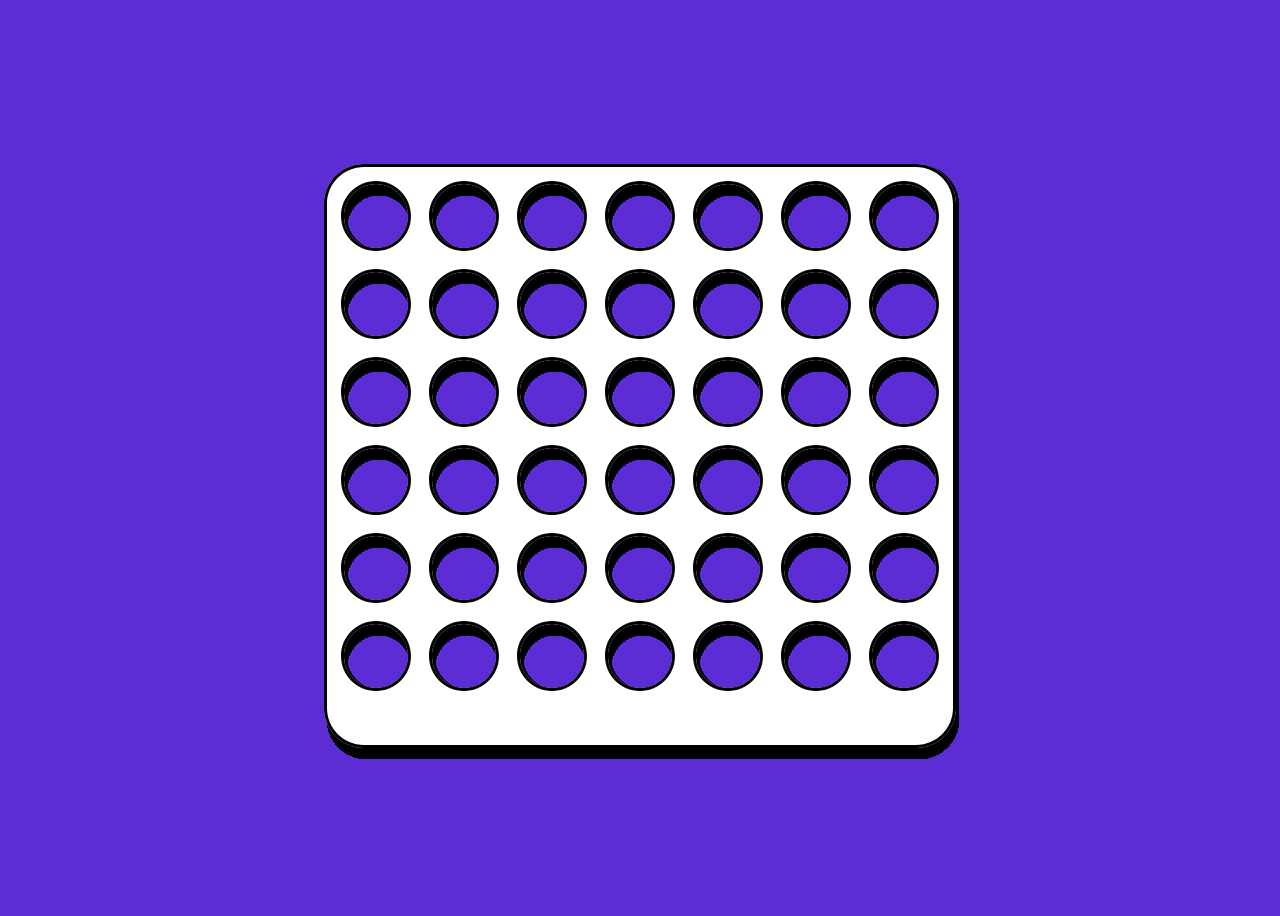
==== index.html @ 09ac3412 "Connect-for-game" ====
<!DOCTYPE html>
<html lang="en">

<head>
    <meta charset="UTF-8">
    <meta name="viewport" content="width=device-width, initial-scale=1.0">
    <title>Connect For Game</title>
    <link rel="stylesheet" href="./css/main.css">
</head>

<body>
    <main class="main-wrapper">
        <div class="tableau-blanc">
            <svg class="tableau-blanc-svg" width="632" height="584" viewBox="0 0 632 584" fill="none"
                xmlns="http://www.w3.org/2000/svg">
                <mask id="path-1-inside-1_5_6272" fill="white">
                    <path fill-rule="evenodd" clip-rule="evenodd"
                        d="M40 0C17.9086 0 0 17.9086 0 40V544C0 566.091 17.9086 584 40 584H592C614.091 584 632 566.091 632 544V40C632 17.9086 614.091 0 592 0H40ZM52 84C69.6731 84 84 69.6731 84 52C84 34.3269 69.6731 20 52 20C34.3269 20 20 34.3269 20 52C20 69.6731 34.3269 84 52 84ZM140 84C157.673 84 172 69.6731 172 52C172 34.3269 157.673 20 140 20C122.327 20 108 34.3269 108 52C108 69.6731 122.327 84 140 84ZM260 52C260 69.6731 245.673 84 228 84C210.327 84 196 69.6731 196 52C196 34.3269 210.327 20 228 20C245.673 20 260 34.3269 260 52ZM316 84C333.673 84 348 69.6731 348 52C348 34.3269 333.673 20 316 20C298.327 20 284 34.3269 284 52C284 69.6731 298.327 84 316 84ZM436 52C436 69.6731 421.673 84 404 84C386.327 84 372 69.6731 372 52C372 34.3269 386.327 20 404 20C421.673 20 436 34.3269 436 52ZM492 84C509.673 84 524 69.6731 524 52C524 34.3269 509.673 20 492 20C474.327 20 460 34.3269 460 52C460 69.6731 474.327 84 492 84ZM612 52C612 69.6731 597.673 84 580 84C562.327 84 548 69.6731 548 52C548 34.3269 562.327 20 580 20C597.673 20 612 34.3269 612 52ZM52 172C69.6731 172 84 157.673 84 140C84 122.327 69.6731 108 52 108C34.3269 108 20 122.327 20 140C20 157.673 34.3269 172 52 172ZM172 140C172 157.673 157.673 172 140 172C122.327 172 108 157.673 108 140C108 122.327 122.327 108 140 108C157.673 108 172 122.327 172 140ZM228 172C245.673 172 260 157.673 260 140C260 122.327 245.673 108 228 108C210.327 108 196 122.327 196 140C196 157.673 210.327 172 228 172ZM348 140C348 157.673 333.673 172 316 172C298.327 172 284 157.673 284 140C284 122.327 298.327 108 316 108C333.673 108 348 122.327 348 140ZM404 172C421.673 172 436 157.673 436 140C436 122.327 421.673 108 404 108C386.327 108 372 122.327 372 140C372 157.673 386.327 172 404 172ZM524 140C524 157.673 509.673 172 492 172C474.327 172 460 157.673 460 140C460 122.327 474.327 108 492 108C509.673 108 524 122.327 524 140ZM580 172C597.673 172 612 157.673 612 140C612 122.327 597.673 108 580 108C562.327 108 548 122.327 548 140C548 157.673 562.327 172 580 172ZM84 228C84 245.673 69.6731 260 52 260C34.3269 260 20 245.673 20 228C20 210.327 34.3269 196 52 196C69.6731 196 84 210.327 84 228ZM140 260C157.673 260 172 245.673 172 228C172 210.327 157.673 196 140 196C122.327 196 108 210.327 108 228C108 245.673 122.327 260 140 260ZM260 228C260 245.673 245.673 260 228 260C210.327 260 196 245.673 196 228C196 210.327 210.327 196 228 196C245.673 196 260 210.327 260 228ZM316 260C333.673 260 348 245.673 348 228C348 210.327 333.673 196 316 196C298.327 196 284 210.327 284 228C284 245.673 298.327 260 316 260ZM436 228C436 245.673 421.673 260 404 260C386.327 260 372 245.673 372 228C372 210.327 386.327 196 404 196C421.673 196 436 210.327 436 228ZM492 260C509.673 260 524 245.673 524 228C524 210.327 509.673 196 492 196C474.327 196 460 210.327 460 228C460 245.673 474.327 260 492 260ZM612 228C612 245.673 597.673 260 580 260C562.327 260 548 245.673 548 228C548 210.327 562.327 196 580 196C597.673 196 612 210.327 612 228ZM52 348C69.6731 348 84 333.673 84 316C84 298.327 69.6731 284 52 284C34.3269 284 20 298.327 20 316C20 333.673 34.3269 348 52 348ZM172 316C172 333.673 157.673 348 140 348C122.327 348 108 333.673 108 316C108 298.327 122.327 284 140 284C157.673 284 172 298.327 172 316ZM228 348C245.673 348 260 333.673 260 316C260 298.327 245.673 284 228 284C210.327 284 196 298.327 196 316C196 333.673 210.327 348 228 348ZM348 316C348 333.673 333.673 348 316 348C298.327 348 284 333.673 284 316C284 298.327 298.327 284 316 284C333.673 284 348 298.327 348 316ZM404 348C421.673 348 436 333.673 436 316C436 298.327 421.673 284 404 284C386.327 284 372 298.327 372 316C372 333.673 386.327 348 404 348ZM524 316C524 333.673 509.673 348 492 348C474.327 348 460 333.673 460 316C460 298.327 474.327 284 492 284C509.673 284 524 298.327 524 316ZM580 348C597.673 348 612 333.673 612 316C612 298.327 597.673 284 580 284C562.327 284 548 298.327 548 316C548 333.673 562.327 348 580 348ZM84 404C84 421.673 69.6731 436 52 436C34.3269 436 20 421.673 20 404C20 386.327 34.3269 372 52 372C69.6731 372 84 386.327 84 404ZM140 436C157.673 436 172 421.673 172 404C172 386.327 157.673 372 140 372C122.327 372 108 386.327 108 404C108 421.673 122.327 436 140 436ZM260 404C260 421.673 245.673 436 228 436C210.327 436 196 421.673 196 404C196 386.327 210.327 372 228 372C245.673 372 260 386.327 260 404ZM316 436C333.673 436 348 421.673 348 404C348 386.327 333.673 372 316 372C298.327 372 284 386.327 284 404C284 421.673 298.327 436 316 436ZM436 404C436 421.673 421.673 436 404 436C386.327 436 372 421.673 372 404C372 386.327 386.327 372 404 372C421.673 372 436 386.327 436 404ZM492 436C509.673 436 524 421.673 524 404C524 386.327 509.673 372 492 372C474.327 372 460 386.327 460 404C460 421.673 474.327 436 492 436ZM612 404C612 421.673 597.673 436 580 436C562.327 436 548 421.673 548 404C548 386.327 562.327 372 580 372C597.673 372 612 386.327 612 404ZM52 524C69.6731 524 84 509.673 84 492C84 474.327 69.6731 460 52 460C34.3269 460 20 474.327 20 492C20 509.673 34.3269 524 52 524ZM172 492C172 509.673 157.673 524 140 524C122.327 524 108 509.673 108 492C108 474.327 122.327 460 140 460C157.673 460 172 474.327 172 492ZM348 492C348 509.673 333.673 524 316 524C298.327 524 284 509.673 284 492C284 474.327 298.327 460 316 460C333.673 460 348 474.327 348 492ZM228 524C245.673 524 260 509.673 260 492C260 474.327 245.673 460 228 460C210.327 460 196 474.327 196 492C196 509.673 210.327 524 228 524ZM436 492C436 509.673 421.673 524 404 524C386.327 524 372 509.673 372 492C372 474.327 386.327 460 404 460C421.673 460 436 474.327 436 492ZM492 524C509.673 524 524 509.673 524 492C524 474.327 509.673 460 492 460C474.327 460 460 474.327 460 492C460 509.673 474.327 524 492 524ZM612 492C612 509.673 597.673 524 580 524C562.327 524 548 509.673 548 492C548 474.327 562.327 460 580 460C597.673 460 612 474.327 612 492Z" />
                </mask>
                <path fill-rule="evenodd" clip-rule="evenodd"
                    d="M40 0C17.9086 0 0 17.9086 0 40V544C0 566.091 17.9086 584 40 584H592C614.091 584 632 566.091 632 544V40C632 17.9086 614.091 0 592 0H40ZM52 84C69.6731 84 84 69.6731 84 52C84 34.3269 69.6731 20 52 20C34.3269 20 20 34.3269 20 52C20 69.6731 34.3269 84 52 84ZM140 84C157.673 84 172 69.6731 172 52C172 34.3269 157.673 20 140 20C122.327 20 108 34.3269 108 52C108 69.6731 122.327 84 140 84ZM260 52C260 69.6731 245.673 84 228 84C210.327 84 196 69.6731 196 52C196 34.3269 210.327 20 228 20C245.673 20 260 34.3269 260 52ZM316 84C333.673 84 348 69.6731 348 52C348 34.3269 333.673 20 316 20C298.327 20 284 34.3269 284 52C284 69.6731 298.327 84 316 84ZM436 52C436 69.6731 421.673 84 404 84C386.327 84 372 69.6731 372 52C372 34.3269 386.327 20 404 20C421.673 20 436 34.3269 436 52ZM492 84C509.673 84 524 69.6731 524 52C524 34.3269 509.673 20 492 20C474.327 20 460 34.3269 460 52C460 69.6731 474.327 84 492 84ZM612 52C612 69.6731 597.673 84 580 84C562.327 84 548 69.6731 548 52C548 34.3269 562.327 20 580 20C597.673 20 612 34.3269 612 52ZM52 172C69.6731 172 84 157.673 84 140C84 122.327 69.6731 108 52 108C34.3269 108 20 122.327 20 140C20 157.673 34.3269 172 52 172ZM172 140C172 157.673 157.673 172 140 172C122.327 172 108 157.673 108 140C108 122.327 122.327 108 140 108C157.673 108 172 122.327 172 140ZM228 172C245.673 172 260 157.673 260 140C260 122.327 245.673 108 228 108C210.327 108 196 122.327 196 140C196 157.673 210.327 172 228 172ZM348 140C348 157.673 333.673 172 316 172C298.327 172 284 157.673 284 140C284 122.327 298.327 108 316 108C333.673 108 348 122.327 348 140ZM404 172C421.673 172 436 157.673 436 140C436 122.327 421.673 108 404 108C386.327 108 372 122.327 372 140C372 157.673 386.327 172 404 172ZM524 140C524 157.673 509.673 172 492 172C474.327 172 460 157.673 460 140C460 122.327 474.327 108 492 108C509.673 108 524 122.327 524 140ZM580 172C597.673 172 612 157.673 612 140C612 122.327 597.673 108 580 108C562.327 108 548 122.327 548 140C548 157.673 562.327 172 580 172ZM84 228C84 245.673 69.6731 260 52 260C34.3269 260 20 245.673 20 228C20 210.327 34.3269 196 52 196C69.6731 196 84 210.327 84 228ZM140 260C157.673 260 172 245.673 172 228C172 210.327 157.673 196 140 196C122.327 196 108 210.327 108 228C108 245.673 122.327 260 140 260ZM260 228C260 245.673 245.673 260 228 260C210.327 260 196 245.673 196 228C196 210.327 210.327 196 228 196C245.673 196 260 210.327 260 228ZM316 260C333.673 260 348 245.673 348 228C348 210.327 333.673 196 316 196C298.327 196 284 210.327 284 228C284 245.673 298.327 260 316 260ZM436 228C436 245.673 421.673 260 404 260C386.327 260 372 245.673 372 228C372 210.327 386.327 196 404 196C421.673 196 436 210.327 436 228ZM492 260C509.673 260 524 245.673 524 228C524 210.327 509.673 196 492 196C474.327 196 460 210.327 460 228C460 245.673 474.327 260 492 260ZM612 228C612 245.673 597.673 260 580 260C562.327 260 548 245.673 548 228C548 210.327 562.327 196 580 196C597.673 196 612 210.327 612 228ZM52 348C69.6731 348 84 333.673 84 316C84 298.327 69.6731 284 52 284C34.3269 284 20 298.327 20 316C20 333.673 34.3269 348 52 348ZM172 316C172 333.673 157.673 348 140 348C122.327 348 108 333.673 108 316C108 298.327 122.327 284 140 284C157.673 284 172 298.327 172 316ZM228 348C245.673 348 260 333.673 260 316C260 298.327 245.673 284 228 284C210.327 284 196 298.327 196 316C196 333.673 210.327 348 228 348ZM348 316C348 333.673 333.673 348 316 348C298.327 348 284 333.673 284 316C284 298.327 298.327 284 316 284C333.673 284 348 298.327 348 316ZM404 348C421.673 348 436 333.673 436 316C436 298.327 421.673 284 404 284C386.327 284 372 298.327 372 316C372 333.673 386.327 348 404 348ZM524 316C524 333.673 509.673 348 492 348C474.327 348 460 333.673 460 316C460 298.327 474.327 284 492 284C509.673 284 524 298.327 524 316ZM580 348C597.673 348 612 333.673 612 316C612 298.327 597.673 284 580 284C562.327 284 548 298.327 548 316C548 333.673 562.327 348 580 348ZM84 404C84 421.673 69.6731 436 52 436C34.3269 436 20 421.673 20 404C20 386.327 34.3269 372 52 372C69.6731 372 84 386.327 84 404ZM140 436C157.673 436 172 421.673 172 404C172 386.327 157.673 372 140 372C122.327 372 108 386.327 108 404C108 421.673 122.327 436 140 436ZM260 404C260 421.673 245.673 436 228 436C210.327 436 196 421.673 196 404C196 386.327 210.327 372 228 372C245.673 372 260 386.327 260 404ZM316 436C333.673 436 348 421.673 348 404C348 386.327 333.673 372 316 372C298.327 372 284 386.327 284 404C284 421.673 298.327 436 316 436ZM436 404C436 421.673 421.673 436 404 436C386.327 436 372 421.673 372 404C372 386.327 386.327 372 404 372C421.673 372 436 386.327 436 404ZM492 436C509.673 436 524 421.673 524 404C524 386.327 509.673 372 492 372C474.327 372 460 386.327 460 404C460 421.673 474.327 436 492 436ZM612 404C612 421.673 597.673 436 580 436C562.327 436 548 421.673 548 404C548 386.327 562.327 372 580 372C597.673 372 612 386.327 612 404ZM52 524C69.6731 524 84 509.673 84 492C84 474.327 69.6731 460 52 460C34.3269 460 20 474.327 20 492C20 509.673 34.3269 524 52 524ZM172 492C172 509.673 157.673 524 140 524C122.327 524 108 509.673 108 492C108 474.327 122.327 460 140 460C157.673 460 172 474.327 172 492ZM348 492C348 509.673 333.673 524 316 524C298.327 524 284 509.673 284 492C284 474.327 298.327 460 316 460C333.673 460 348 474.327 348 492ZM228 524C245.673 524 260 509.673 260 492C260 474.327 245.673 460 228 460C210.327 460 196 474.327 196 492C196 509.673 210.327 524 228 524ZM436 492C436 509.673 421.673 524 404 524C386.327 524 372 509.673 372 492C372 474.327 386.327 460 404 460C421.673 460 436 474.327 436 492ZM492 524C509.673 524 524 509.673 524 492C524 474.327 509.673 460 492 460C474.327 460 460 474.327 460 492C460 509.673 474.327 524 492 524ZM612 492C612 509.673 597.673 524 580 524C562.327 524 548 509.673 548 492C548 474.327 562.327 460 580 460C597.673 460 612 474.327 612 492Z"
                    fill="white" />
                <path
                    d="M3 40C3 19.5655 19.5655 3 40 3V-3C16.2518 -3 -3 16.2517 -3 40H3ZM3 544V40H-3V544H3ZM40 581C19.5655 581 3 564.435 3 544H-3C-3 567.748 16.2517 587 40 587V581ZM592 581H40V587H592V581ZM629 544C629 564.435 612.435 581 592 581V587C615.748 587 635 567.748 635 544H629ZM629 40V544H635V40H629ZM592 3C612.435 3 629 19.5655 629 40H635C635 16.2518 615.748 -3 592 -3V3ZM40 3H592V-3H40V3ZM81 52C81 68.0163 68.0163 81 52 81V87C71.33 87 87 71.33 87 52H81ZM52 23C68.0163 23 81 35.9837 81 52H87C87 32.67 71.33 17 52 17V23ZM23 52C23 35.9837 35.9837 23 52 23V17C32.67 17 17 32.67 17 52H23ZM52 81C35.9837 81 23 68.0163 23 52H17C17 71.33 32.67 87 52 87V81ZM169 52C169 68.0163 156.016 81 140 81V87C159.33 87 175 71.33 175 52H169ZM140 23C156.016 23 169 35.9837 169 52H175C175 32.67 159.33 17 140 17V23ZM111 52C111 35.9837 123.984 23 140 23V17C120.67 17 105 32.67 105 52H111ZM140 81C123.984 81 111 68.0163 111 52H105C105 71.33 120.67 87 140 87V81ZM228 87C247.33 87 263 71.33 263 52H257C257 68.0163 244.016 81 228 81V87ZM193 52C193 71.33 208.67 87 228 87V81C211.984 81 199 68.0163 199 52H193ZM228 17C208.67 17 193 32.67 193 52H199C199 35.9837 211.984 23 228 23V17ZM263 52C263 32.67 247.33 17 228 17V23C244.016 23 257 35.9837 257 52H263ZM345 52C345 68.0163 332.016 81 316 81V87C335.33 87 351 71.33 351 52H345ZM316 23C332.016 23 345 35.9837 345 52H351C351 32.67 335.33 17 316 17V23ZM287 52C287 35.9837 299.984 23 316 23V17C296.67 17 281 32.67 281 52H287ZM316 81C299.984 81 287 68.0163 287 52H281C281 71.33 296.67 87 316 87V81ZM404 87C423.33 87 439 71.33 439 52H433C433 68.0163 420.016 81 404 81V87ZM369 52C369 71.33 384.67 87 404 87V81C387.984 81 375 68.0163 375 52H369ZM404 17C384.67 17 369 32.67 369 52H375C375 35.9837 387.984 23 404 23V17ZM439 52C439 32.67 423.33 17 404 17V23C420.016 23 433 35.9837 433 52H439ZM521 52C521 68.0163 508.016 81 492 81V87C511.33 87 527 71.33 527 52H521ZM492 23C508.016 23 521 35.9837 521 52H527C527 32.67 511.33 17 492 17V23ZM463 52C463 35.9837 475.984 23 492 23V17C472.67 17 457 32.67 457 52H463ZM492 81C475.984 81 463 68.0163 463 52H457C457 71.33 472.67 87 492 87V81ZM580 87C599.33 87 615 71.33 615 52H609C609 68.0163 596.016 81 580 81V87ZM545 52C545 71.33 560.67 87 580 87V81C563.984 81 551 68.0163 551 52H545ZM580 17C560.67 17 545 32.67 545 52H551C551 35.9837 563.984 23 580 23V17ZM615 52C615 32.67 599.33 17 580 17V23C596.016 23 609 35.9837 609 52H615ZM81 140C81 156.016 68.0163 169 52 169V175C71.33 175 87 159.33 87 140H81ZM52 111C68.0163 111 81 123.984 81 140H87C87 120.67 71.33 105 52 105V111ZM23 140C23 123.984 35.9837 111 52 111V105C32.67 105 17 120.67 17 140H23ZM52 169C35.9837 169 23 156.016 23 140H17C17 159.33 32.67 175 52 175V169ZM140 175C159.33 175 175 159.33 175 140H169C169 156.016 156.016 169 140 169V175ZM105 140C105 159.33 120.67 175 140 175V169C123.984 169 111 156.016 111 140H105ZM140 105C120.67 105 105 120.67 105 140H111C111 123.984 123.984 111 140 111V105ZM175 140C175 120.67 159.33 105 140 105V111C156.016 111 169 123.984 169 140H175ZM257 140C257 156.016 244.016 169 228 169V175C247.33 175 263 159.33 263 140H257ZM228 111C244.016 111 257 123.984 257 140H263C263 120.67 247.33 105 228 105V111ZM199 140C199 123.984 211.984 111 228 111V105C208.67 105 193 120.67 193 140H199ZM228 169C211.984 169 199 156.016 199 140H193C193 159.33 208.67 175 228 175V169ZM316 175C335.33 175 351 159.33 351 140H345C345 156.016 332.016 169 316 169V175ZM281 140C281 159.33 296.67 175 316 175V169C299.984 169 287 156.016 287 140H281ZM316 105C296.67 105 281 120.67 281 140H287C287 123.984 299.984 111 316 111V105ZM351 140C351 120.67 335.33 105 316 105V111C332.016 111 345 123.984 345 140H351ZM433 140C433 156.016 420.016 169 404 169V175C423.33 175 439 159.33 439 140H433ZM404 111C420.016 111 433 123.984 433 140H439C439 120.67 423.33 105 404 105V111ZM375 140C375 123.984 387.984 111 404 111V105C384.67 105 369 120.67 369 140H375ZM404 169C387.984 169 375 156.016 375 140H369C369 159.33 384.67 175 404 175V169ZM492 175C511.33 175 527 159.33 527 140H521C521 156.016 508.016 169 492 169V175ZM457 140C457 159.33 472.67 175 492 175V169C475.984 169 463 156.016 463 140H457ZM492 105C472.67 105 457 120.67 457 140H463C463 123.984 475.984 111 492 111V105ZM527 140C527 120.67 511.33 105 492 105V111C508.016 111 521 123.984 521 140H527ZM609 140C609 156.016 596.016 169 580 169V175C599.33 175 615 159.33 615 140H609ZM580 111C596.016 111 609 123.984 609 140H615C615 120.67 599.33 105 580 105V111ZM551 140C551 123.984 563.984 111 580 111V105C560.67 105 545 120.67 545 140H551ZM580 169C563.984 169 551 156.016 551 140H545C545 159.33 560.67 175 580 175V169ZM52 263C71.33 263 87 247.33 87 228H81C81 244.016 68.0163 257 52 257V263ZM17 228C17 247.33 32.67 263 52 263V257C35.9837 257 23 244.016 23 228H17ZM52 193C32.67 193 17 208.67 17 228H23C23 211.984 35.9837 199 52 199V193ZM87 228C87 208.67 71.33 193 52 193V199C68.0163 199 81 211.984 81 228H87ZM169 228C169 244.016 156.016 257 140 257V263C159.33 263 175 247.33 175 228H169ZM140 199C156.016 199 169 211.984 169 228H175C175 208.67 159.33 193 140 193V199ZM111 228C111 211.984 123.984 199 140 199V193C120.67 193 105 208.67 105 228H111ZM140 257C123.984 257 111 244.016 111 228H105C105 247.33 120.67 263 140 263V257ZM228 263C247.33 263 263 247.33 263 228H257C257 244.016 244.016 257 228 257V263ZM193 228C193 247.33 208.67 263 228 263V257C211.984 257 199 244.016 199 228H193ZM228 193C208.67 193 193 208.67 193 228H199C199 211.984 211.984 199 228 199V193ZM263 228C263 208.67 247.33 193 228 193V199C244.016 199 257 211.984 257 228H263ZM345 228C345 244.016 332.016 257 316 257V263C335.33 263 351 247.33 351 228H345ZM316 199C332.016 199 345 211.984 345 228H351C351 208.67 335.33 193 316 193V199ZM287 228C287 211.984 299.984 199 316 199V193C296.67 193 281 208.67 281 228H287ZM316 257C299.984 257 287 244.016 287 228H281C281 247.33 296.67 263 316 263V257ZM404 263C423.33 263 439 247.33 439 228H433C433 244.016 420.016 257 404 257V263ZM369 228C369 247.33 384.67 263 404 263V257C387.984 257 375 244.016 375 228H369ZM404 193C384.67 193 369 208.67 369 228H375C375 211.984 387.984 199 404 199V193ZM439 228C439 208.67 423.33 193 404 193V199C420.016 199 433 211.984 433 228H439ZM521 228C521 244.016 508.016 257 492 257V263C511.33 263 527 247.33 527 228H521ZM492 199C508.016 199 521 211.984 521 228H527C527 208.67 511.33 193 492 193V199ZM463 228C463 211.984 475.984 199 492 199V193C472.67 193 457 208.67 457 228H463ZM492 257C475.984 257 463 244.016 463 228H457C457 247.33 472.67 263 492 263V257ZM580 263C599.33 263 615 247.33 615 228H609C609 244.016 596.016 257 580 257V263ZM545 228C545 247.33 560.67 263 580 263V257C563.984 257 551 244.016 551 228H545ZM580 193C560.67 193 545 208.67 545 228H551C551 211.984 563.984 199 580 199V193ZM615 228C615 208.67 599.33 193 580 193V199C596.016 199 609 211.984 609 228H615ZM81 316C81 332.016 68.0163 345 52 345V351C71.33 351 87 335.33 87 316H81ZM52 287C68.0163 287 81 299.984 81 316H87C87 296.67 71.33 281 52 281V287ZM23 316C23 299.984 35.9837 287 52 287V281C32.67 281 17 296.67 17 316H23ZM52 345C35.9837 345 23 332.016 23 316H17C17 335.33 32.67 351 52 351V345ZM140 351C159.33 351 175 335.33 175 316H169C169 332.016 156.016 345 140 345V351ZM105 316C105 335.33 120.67 351 140 351V345C123.984 345 111 332.016 111 316H105ZM140 281C120.67 281 105 296.67 105 316H111C111 299.984 123.984 287 140 287V281ZM175 316C175 296.67 159.33 281 140 281V287C156.016 287 169 299.984 169 316H175ZM257 316C257 332.016 244.016 345 228 345V351C247.33 351 263 335.33 263 316H257ZM228 287C244.016 287 257 299.984 257 316H263C263 296.67 247.33 281 228 281V287ZM199 316C199 299.984 211.984 287 228 287V281C208.67 281 193 296.67 193 316H199ZM228 345C211.984 345 199 332.016 199 316H193C193 335.33 208.67 351 228 351V345ZM316 351C335.33 351 351 335.33 351 316H345C345 332.016 332.016 345 316 345V351ZM281 316C281 335.33 296.67 351 316 351V345C299.984 345 287 332.016 287 316H281ZM316 281C296.67 281 281 296.67 281 316H287C287 299.984 299.984 287 316 287V281ZM351 316C351 296.67 335.33 281 316 281V287C332.016 287 345 299.984 345 316H351ZM433 316C433 332.016 420.016 345 404 345V351C423.33 351 439 335.33 439 316H433ZM404 287C420.016 287 433 299.984 433 316H439C439 296.67 423.33 281 404 281V287ZM375 316C375 299.984 387.984 287 404 287V281C384.67 281 369 296.67 369 316H375ZM404 345C387.984 345 375 332.016 375 316H369C369 335.33 384.67 351 404 351V345ZM492 351C511.33 351 527 335.33 527 316H521C521 332.016 508.016 345 492 345V351ZM457 316C457 335.33 472.67 351 492 351V345C475.984 345 463 332.016 463 316H457ZM492 281C472.67 281 457 296.67 457 316H463C463 299.984 475.984 287 492 287V281ZM527 316C527 296.67 511.33 281 492 281V287C508.016 287 521 299.984 521 316H527ZM609 316C609 332.016 596.016 345 580 345V351C599.33 351 615 335.33 615 316H609ZM580 287C596.016 287 609 299.984 609 316H615C615 296.67 599.33 281 580 281V287ZM551 316C551 299.984 563.984 287 580 287V281C560.67 281 545 296.67 545 316H551ZM580 345C563.984 345 551 332.016 551 316H545C545 335.33 560.67 351 580 351V345ZM52 439C71.33 439 87 423.33 87 404H81C81 420.016 68.0163 433 52 433V439ZM17 404C17 423.33 32.67 439 52 439V433C35.9837 433 23 420.016 23 404H17ZM52 369C32.67 369 17 384.67 17 404H23C23 387.984 35.9837 375 52 375V369ZM87 404C87 384.67 71.33 369 52 369V375C68.0163 375 81 387.984 81 404H87ZM169 404C169 420.016 156.016 433 140 433V439C159.33 439 175 423.33 175 404H169ZM140 375C156.016 375 169 387.984 169 404H175C175 384.67 159.33 369 140 369V375ZM111 404C111 387.984 123.984 375 140 375V369C120.67 369 105 384.67 105 404H111ZM140 433C123.984 433 111 420.016 111 404H105C105 423.33 120.67 439 140 439V433ZM228 439C247.33 439 263 423.33 263 404H257C257 420.016 244.016 433 228 433V439ZM193 404C193 423.33 208.67 439 228 439V433C211.984 433 199 420.016 199 404H193ZM228 369C208.67 369 193 384.67 193 404H199C199 387.984 211.984 375 228 375V369ZM263 404C263 384.67 247.33 369 228 369V375C244.016 375 257 387.984 257 404H263ZM345 404C345 420.016 332.016 433 316 433V439C335.33 439 351 423.33 351 404H345ZM316 375C332.016 375 345 387.984 345 404H351C351 384.67 335.33 369 316 369V375ZM287 404C287 387.984 299.984 375 316 375V369C296.67 369 281 384.67 281 404H287ZM316 433C299.984 433 287 420.016 287 404H281C281 423.33 296.67 439 316 439V433ZM404 439C423.33 439 439 423.33 439 404H433C433 420.016 420.016 433 404 433V439ZM369 404C369 423.33 384.67 439 404 439V433C387.984 433 375 420.016 375 404H369ZM404 369C384.67 369 369 384.67 369 404H375C375 387.984 387.984 375 404 375V369ZM439 404C439 384.67 423.33 369 404 369V375C420.016 375 433 387.984 433 404H439ZM521 404C521 420.016 508.016 433 492 433V439C511.33 439 527 423.33 527 404H521ZM492 375C508.016 375 521 387.984 521 404H527C527 384.67 511.33 369 492 369V375ZM463 404C463 387.984 475.984 375 492 375V369C472.67 369 457 384.67 457 404H463ZM492 433C475.984 433 463 420.016 463 404H457C457 423.33 472.67 439 492 439V433ZM580 439C599.33 439 615 423.33 615 404H609C609 420.016 596.016 433 580 433V439ZM545 404C545 423.33 560.67 439 580 439V433C563.984 433 551 420.016 551 404H545ZM580 369C560.67 369 545 384.67 545 404H551C551 387.984 563.984 375 580 375V369ZM615 404C615 384.67 599.33 369 580 369V375C596.016 375 609 387.984 609 404H615ZM81 492C81 508.016 68.0163 521 52 521V527C71.33 527 87 511.33 87 492H81ZM52 463C68.0163 463 81 475.984 81 492H87C87 472.67 71.33 457 52 457V463ZM23 492C23 475.984 35.9837 463 52 463V457C32.67 457 17 472.67 17 492H23ZM52 521C35.9837 521 23 508.016 23 492H17C17 511.33 32.67 527 52 527V521ZM140 527C159.33 527 175 511.33 175 492H169C169 508.016 156.016 521 140 521V527ZM105 492C105 511.33 120.67 527 140 527V521C123.984 521 111 508.016 111 492H105ZM140 457C120.67 457 105 472.67 105 492H111C111 475.984 123.984 463 140 463V457ZM175 492C175 472.67 159.33 457 140 457V463C156.016 463 169 475.984 169 492H175ZM316 527C335.33 527 351 511.33 351 492H345C345 508.016 332.016 521 316 521V527ZM281 492C281 511.33 296.67 527 316 527V521C299.984 521 287 508.016 287 492H281ZM316 457C296.67 457 281 472.67 281 492H287C287 475.984 299.984 463 316 463V457ZM351 492C351 472.67 335.33 457 316 457V463C332.016 463 345 475.984 345 492H351ZM257 492C257 508.016 244.016 521 228 521V527C247.33 527 263 511.33 263 492H257ZM228 463C244.016 463 257 475.984 257 492H263C263 472.67 247.33 457 228 457V463ZM199 492C199 475.984 211.984 463 228 463V457C208.67 457 193 472.67 193 492H199ZM228 521C211.984 521 199 508.016 199 492H193C193 511.33 208.67 527 228 527V521ZM404 527C423.33 527 439 511.33 439 492H433C433 508.016 420.016 521 404 521V527ZM369 492C369 511.33 384.67 527 404 527V521C387.984 521 375 508.016 375 492H369ZM404 457C384.67 457 369 472.67 369 492H375C375 475.984 387.984 463 404 463V457ZM439 492C439 472.67 423.33 457 404 457V463C420.016 463 433 475.984 433 492H439ZM521 492C521 508.016 508.016 521 492 521V527C511.33 527 527 511.33 527 492H521ZM492 463C508.016 463 521 475.984 521 492H527C527 472.67 511.33 457 492 457V463ZM463 492C463 475.984 475.984 463 492 463V457C472.67 457 457 472.67 457 492H463ZM492 521C475.984 521 463 508.016 463 492H457C457 511.33 472.67 527 492 527V521ZM580 527C599.33 527 615 511.33 615 492H609C609 508.016 596.016 521 580 521V527ZM545 492C545 511.33 560.67 527 580 527V521C563.984 521 551 508.016 551 492H545ZM580 457C560.67 457 545 472.67 545 492H551C551 475.984 563.984 463 580 463V457ZM615 492C615 472.67 599.33 457 580 457V463C596.016 463 609 475.984 609 492H615Z"
                    fill="black" mask="url(#path-1-inside-1_5_6272)" />
            </svg>

            <svg class="background-tableau-blanc"       width="632" height="594" viewBox="0 0 632 594" fill="none" xmlns="http://www.w3.org/2000/svg">
                <g id="Shape" filter="url(#filter0_d_5_6224)">
                <mask id="path-1-inside-1_5_6224" fill="white">
                <path fill-rule="evenodd" clip-rule="evenodd" d="M592 0C614.091 0 632 17.9086 632 40V544C632 566.091 614.091 584 592 584H40C17.9086 584 0 566.091 0 544V40C0 17.9086 17.9086 0 40 0H592ZM580 460C562.327 460 548 474.327 548 492C548 509.673 562.327 524 580 524C597.673 524 612 509.673 612 492C612 474.327 597.673 460 580 460ZM492 460C474.327 460 460 474.327 460 492C460 509.673 474.327 524 492 524C509.673 524 524 509.673 524 492C524 474.327 509.673 460 492 460ZM404 460C386.327 460 372 474.327 372 492C372 509.673 386.327 524 404 524C421.673 524 436 509.673 436 492C436 474.327 421.673 460 404 460ZM228 460C210.327 460 196 474.327 196 492C196 509.673 210.327 524 228 524C245.673 524 260 509.673 260 492C260 474.327 245.673 460 228 460ZM316 460C298.327 460 284 474.327 284 492C284 509.673 298.327 524 316 524C333.673 524 348 509.673 348 492C348 474.327 333.673 460 316 460ZM140 460C122.327 460 108 474.327 108 492C108 509.673 122.327 524 140 524C157.673 524 172 509.673 172 492C172 474.504 157.958 460.287 140.529 460.004L140 460ZM52 460C34.3269 460 20 474.327 20 492C20 509.673 34.3269 524 52 524C69.6731 524 84 509.673 84 492C84 474.327 69.6731 460 52 460ZM580 372C562.327 372 548 386.327 548 404C548 421.673 562.327 436 580 436C597.673 436 612 421.673 612 404C612 386.327 597.673 372 580 372ZM492 372C474.327 372 460 386.327 460 404C460 421.673 474.327 436 492 436C509.673 436 524 421.673 524 404C524 386.327 509.673 372 492 372ZM404 372C386.327 372 372 386.327 372 404C372 421.673 386.327 436 404 436C421.673 436 436 421.673 436 404C436 386.327 421.673 372 404 372ZM316 372C298.327 372 284 386.327 284 404C284 421.673 298.327 436 316 436C333.673 436 348 421.673 348 404C348 386.327 333.673 372 316 372ZM228 372C210.327 372 196 386.327 196 404C196 421.673 210.327 436 228 436C245.673 436 260 421.673 260 404C260 386.327 245.673 372 228 372ZM140 372C122.327 372 108 386.327 108 404C108 421.673 122.327 436 140 436C157.673 436 172 421.673 172 404C172 386.327 157.673 372 140 372ZM52 372C34.3269 372 20 386.327 20 404C20 421.673 34.3269 436 52 436C69.6731 436 84 421.673 84 404C84 386.327 69.6731 372 52 372ZM52 284C34.3269 284 20 298.327 20 316C20 333.673 34.3269 348 52 348C69.6731 348 84 333.673 84 316C84 298.327 69.6731 284 52 284ZM140 284C122.327 284 108 298.327 108 316C108 333.673 122.327 348 140 348C157.673 348 172 333.673 172 316C172 298.327 157.673 284 140 284ZM228 284C210.327 284 196 298.327 196 316C196 333.673 210.327 348 228 348C245.673 348 260 333.673 260 316C260 298.327 245.673 284 228 284ZM316 284C298.327 284 284 298.327 284 316C284 333.673 298.327 348 316 348C333.673 348 348 333.673 348 316C348 298.327 333.673 284 316 284ZM404 284C386.327 284 372 298.327 372 316C372 333.673 386.327 348 404 348C421.673 348 436 333.673 436 316C436 298.327 421.673 284 404 284ZM492 284C474.327 284 460 298.327 460 316C460 333.673 474.327 348 492 348C509.673 348 524 333.673 524 316C524 298.327 509.673 284 492 284ZM580 284C562.327 284 548 298.327 548 316C548 333.673 562.327 348 580 348C597.673 348 612 333.673 612 316C612 298.327 597.673 284 580 284ZM140 196C122.327 196 108 210.327 108 228C108 245.673 122.327 260 140 260C157.673 260 172 245.673 172 228C172 210.327 157.673 196 140 196ZM228 196C210.327 196 196 210.327 196 228C196 245.673 210.327 260 228 260C245.673 260 260 245.673 260 228C260 210.327 245.673 196 228 196ZM316 196C298.327 196 284 210.327 284 228C284 245.673 298.327 260 316 260C333.673 260 348 245.673 348 228C348 210.327 333.673 196 316 196ZM404 196C386.327 196 372 210.327 372 228C372 245.673 386.327 260 404 260C421.673 260 436 245.673 436 228C436 210.327 421.673 196 404 196ZM492 196C474.327 196 460 210.327 460 228C460 245.673 474.327 260 492 260C509.673 260 524 245.673 524 228C524 210.327 509.673 196 492 196ZM580 196C562.327 196 548 210.327 548 228C548 245.673 562.327 260 580 260C597.673 260 612 245.673 612 228C612 210.327 597.673 196 580 196ZM52 196C34.3269 196 20 210.327 20 228C20 245.673 34.3269 260 52 260C69.6731 260 84 245.673 84 228C84 210.327 69.6731 196 52 196ZM580 108C562.327 108 548 122.327 548 140C548 157.673 562.327 172 580 172C597.673 172 612 157.673 612 140C612 122.327 597.673 108 580 108ZM492 108C474.327 108 460 122.327 460 140C460 157.673 474.327 172 492 172C509.673 172 524 157.673 524 140C524 122.327 509.673 108 492 108ZM404 108C386.327 108 372 122.327 372 140C372 157.673 386.327 172 404 172C421.673 172 436 157.673 436 140C436 122.327 421.673 108 404 108ZM316 108C298.327 108 284 122.327 284 140C284 157.673 298.327 172 316 172C333.673 172 348 157.673 348 140C348 122.327 333.673 108 316 108ZM228 108C210.327 108 196 122.327 196 140C196 157.673 210.327 172 228 172C245.673 172 260 157.673 260 140C260 122.327 245.673 108 228 108ZM140 108C122.327 108 108 122.327 108 140C108 157.673 122.327 172 140 172C157.673 172 172 157.673 172 140C172 122.327 157.673 108 140 108ZM52 108C34.3269 108 20 122.327 20 140C20 157.673 34.3269 172 52 172C69.6731 172 84 157.673 84 140C84 122.327 69.6731 108 52 108ZM580 20C562.327 20 548 34.3269 548 52C548 69.6731 562.327 84 580 84C597.673 84 612 69.6731 612 52C612 34.3269 597.673 20 580 20ZM492 20C474.327 20 460 34.3269 460 52C460 69.6731 474.327 84 492 84C509.673 84 524 69.6731 524 52C524 34.3269 509.673 20 492 20ZM404 20C386.327 20 372 34.3269 372 52C372 69.6731 386.327 84 404 84C421.673 84 436 69.6731 436 52C436 34.3269 421.673 20 404 20ZM316 20C298.327 20 284 34.3269 284 52C284 69.6731 298.327 84 316 84C333.673 84 348 69.6731 348 52C348 34.3269 333.673 20 316 20ZM228 20C210.327 20 196 34.3269 196 52C196 69.6731 210.327 84 228 84C245.673 84 260 69.6731 260 52C260 34.3269 245.673 20 228 20ZM140 20C122.327 20 108 34.3269 108 52C108 69.6731 122.327 84 140 84C157.673 84 172 69.6731 172 52C172 34.3269 157.673 20 140 20ZM52 20C34.3269 20 20 34.3269 20 52C20 69.6731 34.3269 84 52 84C69.6731 84 84 69.6731 84 52C84 34.3269 69.6731 20 52 20Z"/>
                </mask>
                <path fill-rule="evenodd" clip-rule="evenodd" d="M592 0C614.091 0 632 17.9086 632 40V544C632 566.091 614.091 584 592 584H40C17.9086 584 0 566.091 0 544V40C0 17.9086 17.9086 0 40 0H592ZM580 460C562.327 460 548 474.327 548 492C548 509.673 562.327 524 580 524C597.673 524 612 509.673 612 492C612 474.327 597.673 460 580 460ZM492 460C474.327 460 460 474.327 460 492C460 509.673 474.327 524 492 524C509.673 524 524 509.673 524 492C524 474.327 509.673 460 492 460ZM404 460C386.327 460 372 474.327 372 492C372 509.673 386.327 524 404 524C421.673 524 436 509.673 436 492C436 474.327 421.673 460 404 460ZM228 460C210.327 460 196 474.327 196 492C196 509.673 210.327 524 228 524C245.673 524 260 509.673 260 492C260 474.327 245.673 460 228 460ZM316 460C298.327 460 284 474.327 284 492C284 509.673 298.327 524 316 524C333.673 524 348 509.673 348 492C348 474.327 333.673 460 316 460ZM140 460C122.327 460 108 474.327 108 492C108 509.673 122.327 524 140 524C157.673 524 172 509.673 172 492C172 474.504 157.958 460.287 140.529 460.004L140 460ZM52 460C34.3269 460 20 474.327 20 492C20 509.673 34.3269 524 52 524C69.6731 524 84 509.673 84 492C84 474.327 69.6731 460 52 460ZM580 372C562.327 372 548 386.327 548 404C548 421.673 562.327 436 580 436C597.673 436 612 421.673 612 404C612 386.327 597.673 372 580 372ZM492 372C474.327 372 460 386.327 460 404C460 421.673 474.327 436 492 436C509.673 436 524 421.673 524 404C524 386.327 509.673 372 492 372ZM404 372C386.327 372 372 386.327 372 404C372 421.673 386.327 436 404 436C421.673 436 436 421.673 436 404C436 386.327 421.673 372 404 372ZM316 372C298.327 372 284 386.327 284 404C284 421.673 298.327 436 316 436C333.673 436 348 421.673 348 404C348 386.327 333.673 372 316 372ZM228 372C210.327 372 196 386.327 196 404C196 421.673 210.327 436 228 436C245.673 436 260 421.673 260 404C260 386.327 245.673 372 228 372ZM140 372C122.327 372 108 386.327 108 404C108 421.673 122.327 436 140 436C157.673 436 172 421.673 172 404C172 386.327 157.673 372 140 372ZM52 372C34.3269 372 20 386.327 20 404C20 421.673 34.3269 436 52 436C69.6731 436 84 421.673 84 404C84 386.327 69.6731 372 52 372ZM52 284C34.3269 284 20 298.327 20 316C20 333.673 34.3269 348 52 348C69.6731 348 84 333.673 84 316C84 298.327 69.6731 284 52 284ZM140 284C122.327 284 108 298.327 108 316C108 333.673 122.327 348 140 348C157.673 348 172 333.673 172 316C172 298.327 157.673 284 140 284ZM228 284C210.327 284 196 298.327 196 316C196 333.673 210.327 348 228 348C245.673 348 260 333.673 260 316C260 298.327 245.673 284 228 284ZM316 284C298.327 284 284 298.327 284 316C284 333.673 298.327 348 316 348C333.673 348 348 333.673 348 316C348 298.327 333.673 284 316 284ZM404 284C386.327 284 372 298.327 372 316C372 333.673 386.327 348 404 348C421.673 348 436 333.673 436 316C436 298.327 421.673 284 404 284ZM492 284C474.327 284 460 298.327 460 316C460 333.673 474.327 348 492 348C509.673 348 524 333.673 524 316C524 298.327 509.673 284 492 284ZM580 284C562.327 284 548 298.327 548 316C548 333.673 562.327 348 580 348C597.673 348 612 333.673 612 316C612 298.327 597.673 284 580 284ZM140 196C122.327 196 108 210.327 108 228C108 245.673 122.327 260 140 260C157.673 260 172 245.673 172 228C172 210.327 157.673 196 140 196ZM228 196C210.327 196 196 210.327 196 228C196 245.673 210.327 260 228 260C245.673 260 260 245.673 260 228C260 210.327 245.673 196 228 196ZM316 196C298.327 196 284 210.327 284 228C284 245.673 298.327 260 316 260C333.673 260 348 245.673 348 228C348 210.327 333.673 196 316 196ZM404 196C386.327 196 372 210.327 372 228C372 245.673 386.327 260 404 260C421.673 260 436 245.673 436 228C436 210.327 421.673 196 404 196ZM492 196C474.327 196 460 210.327 460 228C460 245.673 474.327 260 492 260C509.673 260 524 245.673 524 228C524 210.327 509.673 196 492 196ZM580 196C562.327 196 548 210.327 548 228C548 245.673 562.327 260 580 260C597.673 260 612 245.673 612 228C612 210.327 597.673 196 580 196ZM52 196C34.3269 196 20 210.327 20 228C20 245.673 34.3269 260 52 260C69.6731 260 84 245.673 84 228C84 210.327 69.6731 196 52 196ZM580 108C562.327 108 548 122.327 548 140C548 157.673 562.327 172 580 172C597.673 172 612 157.673 612 140C612 122.327 597.673 108 580 108ZM492 108C474.327 108 460 122.327 460 140C460 157.673 474.327 172 492 172C509.673 172 524 157.673 524 140C524 122.327 509.673 108 492 108ZM404 108C386.327 108 372 122.327 372 140C372 157.673 386.327 172 404 172C421.673 172 436 157.673 436 140C436 122.327 421.673 108 404 108ZM316 108C298.327 108 284 122.327 284 140C284 157.673 298.327 172 316 172C333.673 172 348 157.673 348 140C348 122.327 333.673 108 316 108ZM228 108C210.327 108 196 122.327 196 140C196 157.673 210.327 172 228 172C245.673 172 260 157.673 260 140C260 122.327 245.673 108 228 108ZM140 108C122.327 108 108 122.327 108 140C108 157.673 122.327 172 140 172C157.673 172 172 157.673 172 140C172 122.327 157.673 108 140 108ZM52 108C34.3269 108 20 122.327 20 140C20 157.673 34.3269 172 52 172C69.6731 172 84 157.673 84 140C84 122.327 69.6731 108 52 108ZM580 20C562.327 20 548 34.3269 548 52C548 69.6731 562.327 84 580 84C597.673 84 612 69.6731 612 52C612 34.3269 597.673 20 580 20ZM492 20C474.327 20 460 34.3269 460 52C460 69.6731 474.327 84 492 84C509.673 84 524 69.6731 524 52C524 34.3269 509.673 20 492 20ZM404 20C386.327 20 372 34.3269 372 52C372 69.6731 386.327 84 404 84C421.673 84 436 69.6731 436 52C436 34.3269 421.673 20 404 20ZM316 20C298.327 20 284 34.3269 284 52C284 69.6731 298.327 84 316 84C333.673 84 348 69.6731 348 52C348 34.3269 333.673 20 316 20ZM228 20C210.327 20 196 34.3269 196 52C196 69.6731 210.327 84 228 84C245.673 84 260 69.6731 260 52C260 34.3269 245.673 20 228 20ZM140 20C122.327 20 108 34.3269 108 52C108 69.6731 122.327 84 140 84C157.673 84 172 69.6731 172 52C172 34.3269 157.673 20 140 20ZM52 20C34.3269 20 20 34.3269 20 52C20 69.6731 34.3269 84 52 84C69.6731 84 84 69.6731 84 52C84 34.3269 69.6731 20 52 20Z" fill="black"/>
                <path d="M140 460L140.024 457L140.012 457H140V460ZM140.529 460.004L140.578 457.005L140.566 457.004L140.553 457.004L140.529 460.004ZM592 3C612.435 3 629 19.5655 629 40H635C635 16.2518 615.748 -3 592 -3V3ZM629 40V544H635V40H629ZM629 544C629 564.435 612.435 581 592 581V587C615.748 587 635 567.748 635 544H629ZM592 581H40V587H592V581ZM40 581C19.5655 581 3 564.435 3 544H-3C-3 567.748 16.2518 587 40 587V581ZM3 544V40H-3V544H3ZM3 40C3 19.5655 19.5655 3 40 3V-3C16.2518 -3 -3 16.2518 -3 40H3ZM40 3H592V-3H40V3ZM580 457C560.67 457 545 472.67 545 492H551C551 475.984 563.984 463 580 463V457ZM545 492C545 511.33 560.67 527 580 527V521C563.984 521 551 508.016 551 492H545ZM580 527C599.33 527 615 511.33 615 492H609C609 508.016 596.016 521 580 521V527ZM615 492C615 472.67 599.33 457 580 457V463C596.016 463 609 475.984 609 492H615ZM492 457C472.67 457 457 472.67 457 492H463C463 475.984 475.984 463 492 463V457ZM457 492C457 511.33 472.67 527 492 527V521C475.984 521 463 508.016 463 492H457ZM492 527C511.33 527 527 511.33 527 492H521C521 508.016 508.016 521 492 521V527ZM527 492C527 472.67 511.33 457 492 457V463C508.016 463 521 475.984 521 492H527ZM404 457C384.67 457 369 472.67 369 492H375C375 475.984 387.984 463 404 463V457ZM369 492C369 511.33 384.67 527 404 527V521C387.984 521 375 508.016 375 492H369ZM404 527C423.33 527 439 511.33 439 492H433C433 508.016 420.016 521 404 521V527ZM439 492C439 472.67 423.33 457 404 457V463C420.016 463 433 475.984 433 492H439ZM228 457C208.67 457 193 472.67 193 492H199C199 475.984 211.984 463 228 463V457ZM193 492C193 511.33 208.67 527 228 527V521C211.984 521 199 508.016 199 492H193ZM228 527C247.33 527 263 511.33 263 492H257C257 508.016 244.016 521 228 521V527ZM263 492C263 472.67 247.33 457 228 457V463C244.016 463 257 475.984 257 492H263ZM316 457C296.67 457 281 472.67 281 492H287C287 475.984 299.984 463 316 463V457ZM281 492C281 511.33 296.67 527 316 527V521C299.984 521 287 508.016 287 492H281ZM316 527C335.33 527 351 511.33 351 492H345C345 508.016 332.016 521 316 521V527ZM351 492C351 472.67 335.33 457 316 457V463C332.016 463 345 475.984 345 492H351ZM140 457C120.67 457 105 472.67 105 492H111C111 475.984 123.984 463 140 463V457ZM105 492C105 511.33 120.67 527 140 527V521C123.984 521 111 508.016 111 492H105ZM140 527C159.33 527 175 511.33 175 492H169C169 508.016 156.016 521 140 521V527ZM175 492C175 472.863 159.642 457.314 140.578 457.005L140.481 463.004C156.275 463.26 169 476.144 169 492H175ZM140.553 457.004L140.024 457L139.976 463L140.505 463.004L140.553 457.004ZM52 457C32.67 457 17 472.67 17 492H23C23 475.984 35.9837 463 52 463V457ZM17 492C17 511.33 32.67 527 52 527V521C35.9837 521 23 508.016 23 492H17ZM52 527C71.33 527 87 511.33 87 492H81C81 508.016 68.0163 521 52 521V527ZM87 492C87 472.67 71.33 457 52 457V463C68.0163 463 81 475.984 81 492H87ZM580 369C560.67 369 545 384.67 545 404H551C551 387.984 563.984 375 580 375V369ZM545 404C545 423.33 560.67 439 580 439V433C563.984 433 551 420.016 551 404H545ZM580 439C599.33 439 615 423.33 615 404H609C609 420.016 596.016 433 580 433V439ZM615 404C615 384.67 599.33 369 580 369V375C596.016 375 609 387.984 609 404H615ZM492 369C472.67 369 457 384.67 457 404H463C463 387.984 475.984 375 492 375V369ZM457 404C457 423.33 472.67 439 492 439V433C475.984 433 463 420.016 463 404H457ZM492 439C511.33 439 527 423.33 527 404H521C521 420.016 508.016 433 492 433V439ZM527 404C527 384.67 511.33 369 492 369V375C508.016 375 521 387.984 521 404H527ZM404 369C384.67 369 369 384.67 369 404H375C375 387.984 387.984 375 404 375V369ZM369 404C369 423.33 384.67 439 404 439V433C387.984 433 375 420.016 375 404H369ZM404 439C423.33 439 439 423.33 439 404H433C433 420.016 420.016 433 404 433V439ZM439 404C439 384.67 423.33 369 404 369V375C420.016 375 433 387.984 433 404H439ZM316 369C296.67 369 281 384.67 281 404H287C287 387.984 299.984 375 316 375V369ZM281 404C281 423.33 296.67 439 316 439V433C299.984 433 287 420.016 287 404H281ZM316 439C335.33 439 351 423.33 351 404H345C345 420.016 332.016 433 316 433V439ZM351 404C351 384.67 335.33 369 316 369V375C332.016 375 345 387.984 345 404H351ZM228 369C208.67 369 193 384.67 193 404H199C199 387.984 211.984 375 228 375V369ZM193 404C193 423.33 208.67 439 228 439V433C211.984 433 199 420.016 199 404H193ZM228 439C247.33 439 263 423.33 263 404H257C257 420.016 244.016 433 228 433V439ZM263 404C263 384.67 247.33 369 228 369V375C244.016 375 257 387.984 257 404H263ZM140 369C120.67 369 105 384.67 105 404H111C111 387.984 123.984 375 140 375V369ZM105 404C105 423.33 120.67 439 140 439V433C123.984 433 111 420.016 111 404H105ZM140 439C159.33 439 175 423.33 175 404H169C169 420.016 156.016 433 140 433V439ZM175 404C175 384.67 159.33 369 140 369V375C156.016 375 169 387.984 169 404H175ZM52 369C32.67 369 17 384.67 17 404H23C23 387.984 35.9837 375 52 375V369ZM17 404C17 423.33 32.67 439 52 439V433C35.9837 433 23 420.016 23 404H17ZM52 439C71.33 439 87 423.33 87 404H81C81 420.016 68.0163 433 52 433V439ZM87 404C87 384.67 71.33 369 52 369V375C68.0163 375 81 387.984 81 404H87ZM52 281C32.67 281 17 296.67 17 316H23C23 299.984 35.9837 287 52 287V281ZM17 316C17 335.33 32.67 351 52 351V345C35.9837 345 23 332.016 23 316H17ZM52 351C71.33 351 87 335.33 87 316H81C81 332.016 68.0163 345 52 345V351ZM87 316C87 296.67 71.33 281 52 281V287C68.0163 287 81 299.984 81 316H87ZM140 281C120.67 281 105 296.67 105 316H111C111 299.984 123.984 287 140 287V281ZM105 316C105 335.33 120.67 351 140 351V345C123.984 345 111 332.016 111 316H105ZM140 351C159.33 351 175 335.33 175 316H169C169 332.016 156.016 345 140 345V351ZM175 316C175 296.67 159.33 281 140 281V287C156.016 287 169 299.984 169 316H175ZM228 281C208.67 281 193 296.67 193 316H199C199 299.984 211.984 287 228 287V281ZM193 316C193 335.33 208.67 351 228 351V345C211.984 345 199 332.016 199 316H193ZM228 351C247.33 351 263 335.33 263 316H257C257 332.016 244.016 345 228 345V351ZM263 316C263 296.67 247.33 281 228 281V287C244.016 287 257 299.984 257 316H263ZM316 281C296.67 281 281 296.67 281 316H287C287 299.984 299.984 287 316 287V281ZM281 316C281 335.33 296.67 351 316 351V345C299.984 345 287 332.016 287 316H281ZM316 351C335.33 351 351 335.33 351 316H345C345 332.016 332.016 345 316 345V351ZM351 316C351 296.67 335.33 281 316 281V287C332.016 287 345 299.984 345 316H351ZM404 281C384.67 281 369 296.67 369 316H375C375 299.984 387.984 287 404 287V281ZM369 316C369 335.33 384.67 351 404 351V345C387.984 345 375 332.016 375 316H369ZM404 351C423.33 351 439 335.33 439 316H433C433 332.016 420.016 345 404 345V351ZM439 316C439 296.67 423.33 281 404 281V287C420.016 287 433 299.984 433 316H439ZM492 281C472.67 281 457 296.67 457 316H463C463 299.984 475.984 287 492 287V281ZM457 316C457 335.33 472.67 351 492 351V345C475.984 345 463 332.016 463 316H457ZM492 351C511.33 351 527 335.33 527 316H521C521 332.016 508.016 345 492 345V351ZM527 316C527 296.67 511.33 281 492 281V287C508.016 287 521 299.984 521 316H527ZM580 281C560.67 281 545 296.67 545 316H551C551 299.984 563.984 287 580 287V281ZM545 316C545 335.33 560.67 351 580 351V345C563.984 345 551 332.016 551 316H545ZM580 351C599.33 351 615 335.33 615 316H609C609 332.016 596.016 345 580 345V351ZM615 316C615 296.67 599.33 281 580 281V287C596.016 287 609 299.984 609 316H615ZM140 193C120.67 193 105 208.67 105 228H111C111 211.984 123.984 199 140 199V193ZM105 228C105 247.33 120.67 263 140 263V257C123.984 257 111 244.016 111 228H105ZM140 263C159.33 263 175 247.33 175 228H169C169 244.016 156.016 257 140 257V263ZM175 228C175 208.67 159.33 193 140 193V199C156.016 199 169 211.984 169 228H175ZM228 193C208.67 193 193 208.67 193 228H199C199 211.984 211.984 199 228 199V193ZM193 228C193 247.33 208.67 263 228 263V257C211.984 257 199 244.016 199 228H193ZM228 263C247.33 263 263 247.33 263 228H257C257 244.016 244.016 257 228 257V263ZM263 228C263 208.67 247.33 193 228 193V199C244.016 199 257 211.984 257 228H263ZM316 193C296.67 193 281 208.67 281 228H287C287 211.984 299.984 199 316 199V193ZM281 228C281 247.33 296.67 263 316 263V257C299.984 257 287 244.016 287 228H281ZM316 263C335.33 263 351 247.33 351 228H345C345 244.016 332.016 257 316 257V263ZM351 228C351 208.67 335.33 193 316 193V199C332.016 199 345 211.984 345 228H351ZM404 193C384.67 193 369 208.67 369 228H375C375 211.984 387.984 199 404 199V193ZM369 228C369 247.33 384.67 263 404 263V257C387.984 257 375 244.016 375 228H369ZM404 263C423.33 263 439 247.33 439 228H433C433 244.016 420.016 257 404 257V263ZM439 228C439 208.67 423.33 193 404 193V199C420.016 199 433 211.984 433 228H439ZM492 193C472.67 193 457 208.67 457 228H463C463 211.984 475.984 199 492 199V193ZM457 228C457 247.33 472.67 263 492 263V257C475.984 257 463 244.016 463 228H457ZM492 263C511.33 263 527 247.33 527 228H521C521 244.016 508.016 257 492 257V263ZM527 228C527 208.67 511.33 193 492 193V199C508.016 199 521 211.984 521 228H527ZM580 193C560.67 193 545 208.67 545 228H551C551 211.984 563.984 199 580 199V193ZM545 228C545 247.33 560.67 263 580 263V257C563.984 257 551 244.016 551 228H545ZM580 263C599.33 263 615 247.33 615 228H609C609 244.016 596.016 257 580 257V263ZM615 228C615 208.67 599.33 193 580 193V199C596.016 199 609 211.984 609 228H615ZM52 193C32.67 193 17 208.67 17 228H23C23 211.984 35.9837 199 52 199V193ZM17 228C17 247.33 32.67 263 52 263V257C35.9837 257 23 244.016 23 228H17ZM52 263C71.33 263 87 247.33 87 228H81C81 244.016 68.0163 257 52 257V263ZM87 228C87 208.67 71.33 193 52 193V199C68.0163 199 81 211.984 81 228H87ZM580 105C560.67 105 545 120.67 545 140H551C551 123.984 563.984 111 580 111V105ZM545 140C545 159.33 560.67 175 580 175V169C563.984 169 551 156.016 551 140H545ZM580 175C599.33 175 615 159.33 615 140H609C609 156.016 596.016 169 580 169V175ZM615 140C615 120.67 599.33 105 580 105V111C596.016 111 609 123.984 609 140H615ZM492 105C472.67 105 457 120.67 457 140H463C463 123.984 475.984 111 492 111V105ZM457 140C457 159.33 472.67 175 492 175V169C475.984 169 463 156.016 463 140H457ZM492 175C511.33 175 527 159.33 527 140H521C521 156.016 508.016 169 492 169V175ZM527 140C527 120.67 511.33 105 492 105V111C508.016 111 521 123.984 521 140H527ZM404 105C384.67 105 369 120.67 369 140H375C375 123.984 387.984 111 404 111V105ZM369 140C369 159.33 384.67 175 404 175V169C387.984 169 375 156.016 375 140H369ZM404 175C423.33 175 439 159.33 439 140H433C433 156.016 420.016 169 404 169V175ZM439 140C439 120.67 423.33 105 404 105V111C420.016 111 433 123.984 433 140H439ZM316 105C296.67 105 281 120.67 281 140H287C287 123.984 299.984 111 316 111V105ZM281 140C281 159.33 296.67 175 316 175V169C299.984 169 287 156.016 287 140H281ZM316 175C335.33 175 351 159.33 351 140H345C345 156.016 332.016 169 316 169V175ZM351 140C351 120.67 335.33 105 316 105V111C332.016 111 345 123.984 345 140H351ZM228 105C208.67 105 193 120.67 193 140H199C199 123.984 211.984 111 228 111V105ZM193 140C193 159.33 208.67 175 228 175V169C211.984 169 199 156.016 199 140H193ZM228 175C247.33 175 263 159.33 263 140H257C257 156.016 244.016 169 228 169V175ZM263 140C263 120.67 247.33 105 228 105V111C244.016 111 257 123.984 257 140H263ZM140 105C120.67 105 105 120.67 105 140H111C111 123.984 123.984 111 140 111V105ZM105 140C105 159.33 120.67 175 140 175V169C123.984 169 111 156.016 111 140H105ZM140 175C159.33 175 175 159.33 175 140H169C169 156.016 156.016 169 140 169V175ZM175 140C175 120.67 159.33 105 140 105V111C156.016 111 169 123.984 169 140H175ZM52 105C32.67 105 17 120.67 17 140H23C23 123.984 35.9837 111 52 111V105ZM17 140C17 159.33 32.67 175 52 175V169C35.9837 169 23 156.016 23 140H17ZM52 175C71.33 175 87 159.33 87 140H81C81 156.016 68.0163 169 52 169V175ZM87 140C87 120.67 71.33 105 52 105V111C68.0163 111 81 123.984 81 140H87ZM580 17C560.67 17 545 32.67 545 52H551C551 35.9837 563.984 23 580 23V17ZM545 52C545 71.33 560.67 87 580 87V81C563.984 81 551 68.0163 551 52H545ZM580 87C599.33 87 615 71.33 615 52H609C609 68.0163 596.016 81 580 81V87ZM615 52C615 32.67 599.33 17 580 17V23C596.016 23 609 35.9837 609 52H615ZM492 17C472.67 17 457 32.67 457 52H463C463 35.9837 475.984 23 492 23V17ZM457 52C457 71.33 472.67 87 492 87V81C475.984 81 463 68.0163 463 52H457ZM492 87C511.33 87 527 71.33 527 52H521C521 68.0163 508.016 81 492 81V87ZM527 52C527 32.67 511.33 17 492 17V23C508.016 23 521 35.9837 521 52H527ZM404 17C384.67 17 369 32.67 369 52H375C375 35.9837 387.984 23 404 23V17ZM369 52C369 71.33 384.67 87 404 87V81C387.984 81 375 68.0163 375 52H369ZM404 87C423.33 87 439 71.33 439 52H433C433 68.0163 420.016 81 404 81V87ZM439 52C439 32.67 423.33 17 404 17V23C420.016 23 433 35.9837 433 52H439ZM316 17C296.67 17 281 32.67 281 52H287C287 35.9837 299.984 23 316 23V17ZM281 52C281 71.33 296.67 87 316 87V81C299.984 81 287 68.0163 287 52H281ZM316 87C335.33 87 351 71.33 351 52H345C345 68.0163 332.016 81 316 81V87ZM351 52C351 32.67 335.33 17 316 17V23C332.016 23 345 35.9837 345 52H351ZM228 17C208.67 17 193 32.67 193 52H199C199 35.9837 211.984 23 228 23V17ZM193 52C193 71.33 208.67 87 228 87V81C211.984 81 199 68.0163 199 52H193ZM228 87C247.33 87 263 71.33 263 52H257C257 68.0163 244.016 81 228 81V87ZM263 52C263 32.67 247.33 17 228 17V23C244.016 23 257 35.9837 257 52H263ZM140 17C120.67 17 105 32.67 105 52H111C111 35.9837 123.984 23 140 23V17ZM105 52C105 71.33 120.67 87 140 87V81C123.984 81 111 68.0163 111 52H105ZM140 87C159.33 87 175 71.33 175 52H169C169 68.0163 156.016 81 140 81V87ZM175 52C175 32.67 159.33 17 140 17V23C156.016 23 169 35.9837 169 52H175ZM52 17C32.67 17 17 32.67 17 52H23C23 35.9837 35.9837 23 52 23V17ZM17 52C17 71.33 32.67 87 52 87V81C35.9837 81 23 68.0163 23 52H17ZM52 87C71.33 87 87 71.33 87 52H81C81 68.0163 68.0163 81 52 81V87ZM87 52C87 32.67 71.33 17 52 17V23C68.0163 23 81 35.9837 81 52H87Z" fill="black" mask="url(#path-1-inside-1_5_6224)"/>
                </g>
                <defs>
                <filter id="filter0_d_5_6224" x="0" y="0" width="632" height="594" filterUnits="userSpaceOnUse" color-interpolation-filters="sRGB">
                <feFlood flood-opacity="0" result="BackgroundImageFix"/>
                <feColorMatrix in="SourceAlpha" type="matrix" values="0 0 0 0 0 0 0 0 0 0 0 0 0 0 0 0 0 0 127 0" result="hardAlpha"/>
                <feOffset dy="10"/>
                <feColorMatrix type="matrix" values="0 0 0 0 0 0 0 0 0 0 0 0 0 0 0 0 0 0 1 0"/>
                <feBlend mode="normal" in2="BackgroundImageFix" result="effect1_dropShadow_5_6224"/>
                <feBlend mode="normal" in="SourceGraphic" in2="effect1_dropShadow_5_6224" result="shape"/>
                </filter>
                </defs>
                </svg>
                
            <!-- Premiére Lignes -->

            <div class="oval oval-0-0"><img src="./data/svg/Oval Jaune.svg" alt=""></div>

            <div class="oval oval-0-1"><img src="./data/svg/Oval rouge.svg" alt=""></div>

            <div class="oval oval-0-2"><img src="./data/svg/Oval Jaune.svg" alt=""></div>

            <div class="oval oval-0-3"><img src="./data/svg/Oval rouge.svg" alt=""></div>

            <div class="oval oval-0-4"><img src="./data/svg/Oval Jaune.svg" alt=""></div>

            <div class="oval oval-0-5"><img src="./data/svg/Oval rouge.svg" alt=""> </div>

            <div class="oval oval-0-6"><img src="./data/svg/Oval Jaune.svg" alt=""> </div>

            <!-- Deuxieme Lignes  -->

            <div class="oval oval-1-0"><img src="./data/svg/Oval rouge.svg" alt=""> </div>

            <div class="oval oval-1-1"> <img src="./data/svg/Oval Jaune.svg" alt=""></div>

            <div class="oval oval-1-2"><img src="./data/svg/Oval rouge.svg" alt=""> </div>

            <div class="oval oval-1-3"><img src="./data/svg/Oval Jaune.svg" alt=""> </div>

            <div class="oval oval-1-4"><img src="./data/svg/Oval rouge.svg" alt=""> </div>

            <div class="oval oval-1-5"><img src="./data/svg/Oval Jaune.svg" alt=""></div>

            <div class="oval oval-1-6"><img src="./data/svg/Oval rouge.svg" alt=""> </div>

            <!-- Troisieme Lignes  -->


            <div class="oval oval-2-0"><img src="./data/svg/Oval Jaune.svg" alt=""> </div>

            <div class="oval oval-2-1"><img src="./data/svg/Oval rouge.svg" alt=""> </div>

            <div class="oval oval-2-2"><img src="./data/svg/Oval Jaune.svg" alt=""> </div>

            <div class="oval oval-2-3"><img src="./data/svg/Oval rouge.svg" alt=""> </div>

            <div class="oval oval-2-4"><img src="./data/svg/Oval Jaune.svg" alt=""> </div>

            <div class="oval oval-2-5"><img src="./data/svg/Oval rouge.svg" alt=""> </div>

            <div class="oval oval-2-6"><img src="./data/svg/Oval Jaune.svg" alt=""></div>

            <!-- Quatrieme Lignes  -->

            <div class="oval oval-4-0"><img src="./data/svg/Oval rouge.svg" alt=""> </div>

            <div class="oval oval-4-1"><img src="./data/svg/Oval Jaune.svg" alt=""> </div>

            <div class="oval oval-4-2"><img src="./data/svg/Oval rouge.svg" alt=""> </div>

            <div class="oval oval-4-3"><img src="./data/svg/Oval Jaune.svg" alt=""> </div>

            <div class="oval oval-4-4"><img src="./data/svg/Oval rouge.svg" alt=""> </div>

            <div class="oval oval-4-5"><img src="./data/svg/Oval Jaune.svg" alt=""></div>

            <div class="oval oval-4-6"><img src="./data/svg/Oval rouge.svg" alt=""> </div>

            <!-- Quatrieme Lignes  -->

            <div class="oval oval-5-0"><img src="./data/svg/Oval Jaune.svg" alt=""></div>

            <div class="oval oval-5-1"><img src="./data/svg/Oval rouge.svg" alt=""> </div>

            <div class="oval oval-5-2"><img src="./data/svg/Oval Jaune.svg" alt=""></div>

            <div class="oval oval-5-3"><img src="./data/svg/Oval rouge.svg" alt=""> </div>

            <div class="oval oval-5-4"><img src="./data/svg/Oval Jaune.svg" alt=""></div>

            <div class="oval oval-5-5"><img src="./data/svg/Oval rouge.svg" alt=""> </div>

            <div class="oval oval-5-6"><img src="./data/svg/Oval Jaune.svg" alt=""></div>

            <!-- Sisieme Lignes  -->

            <div class="oval oval-6-0"><img src="./data/svg/Oval rouge.svg" alt=""> </div>

            <div class="oval oval-6-1"><img src="./data/svg/Oval Jaune.svg" alt=""></div>

            <div class="oval oval-6-2"><img src="./data/svg/Oval rouge.svg" alt=""> </div>

            <div class="oval oval-6-3"><img src="./data/svg/Oval Jaune.svg" alt=""></div>

            <div class="oval oval-6-4"><img src="./data/svg/Oval rouge.svg" alt=""> </div>

            <div class="oval oval-6-5"><img src="./data/svg/Oval Jaune.svg" alt=""></div>

            <div class="oval oval-6-6"><img src="./data/svg/Oval rouge.svg" alt=""> </div>

            <div class="oval-rouge">
                <svg width="70" height="75" viewBox="0 0 70 75" fill="none" xmlns="http://www.w3.org/2000/svg">
                    <g filter="url(#filter0_di_5_6166)">
                        <circle cx="35" cy="35" r="32" fill="#FD6687" />
                        <circle cx="35" cy="35" r="33.5" stroke="black" stroke-width="3" />
                    </g>
                    <defs>
                        <filter id="filter0_di_5_6166" x="0" y="0" width="70" height="75" filterUnits="userSpaceOnUse"
                            color-interpolation-filters="sRGB">
                            <feFlood flood-opacity="0" result="BackgroundImageFix" />
                            <feColorMatrix in="SourceAlpha" type="matrix"
                                values="0 0 0 0 0 0 0 0 0 0 0 0 0 0 0 0 0 0 127 0" result="hardAlpha" />
                            <feOffset dy="5" />
                            <feColorMatrix type="matrix" values="0 0 0 0 0 0 0 0 0 0 0 0 0 0 0 0 0 0 1 0" />
                            <feBlend mode="normal" in2="BackgroundImageFix" result="effect1_dropShadow_5_6166" />
                            <feBlend mode="normal" in="SourceGraphic" in2="effect1_dropShadow_5_6166" result="shape" />
                            <feColorMatrix in="SourceAlpha" type="matrix"
                                values="0 0 0 0 0 0 0 0 0 0 0 0 0 0 0 0 0 0 127 0" result="hardAlpha" />
                            <feMorphology radius="3" operator="erode" in="SourceAlpha"
                                result="effect2_innerShadow_5_6166" />
                            <feOffset dy="5" />
                            <feComposite in2="hardAlpha" operator="arithmetic" k2="-1" k3="1" />
                            <feColorMatrix type="matrix" values="0 0 0 0 0 0 0 0 0 0 0 0 0 0 0 0 0 0 0.5 0" />
                            <feBlend mode="normal" in2="shape" result="effect2_innerShadow_5_6166" />
                        </filter>
                    </defs>
                </svg>
            </div>
            <div class="oval-jaune">
                <svg width="70" height="75" viewBox="0 0 70 75" fill="none" xmlns="http://www.w3.org/2000/svg">
                    <g filter="url(#filter0_di_5_6268)">
                        <circle cx="35" cy="35" r="32" fill="#FFCE67" />
                        <circle cx="35" cy="35" r="33.5" stroke="black" stroke-width="3" />
                    </g>
                    <defs>
                        <filter id="filter0_di_5_6268" x="0" y="0" width="70" height="75" filterUnits="userSpaceOnUse"
                            color-interpolation-filters="sRGB">
                            <feFlood flood-opacity="0" result="BackgroundImageFix" />
                            <feColorMatrix in="SourceAlpha" type="matrix"
                                values="0 0 0 0 0 0 0 0 0 0 0 0 0 0 0 0 0 0 127 0" result="hardAlpha" />
                            <feOffset dy="5" />
                            <feColorMatrix type="matrix" values="0 0 0 0 0 0 0 0 0 0 0 0 0 0 0 0 0 0 1 0" />
                            <feBlend mode="normal" in2="BackgroundImageFix" result="effect1_dropShadow_5_6268" />
                            <feBlend mode="normal" in="SourceGraphic" in2="effect1_dropShadow_5_6268" result="shape" />
                            <feColorMatrix in="SourceAlpha" type="matrix"
                                values="0 0 0 0 0 0 0 0 0 0 0 0 0 0 0 0 0 0 127 0" result="hardAlpha" />
                            <feMorphology radius="3" operator="erode" in="SourceAlpha"
                                result="effect2_innerShadow_5_6268" />
                            <feOffset dy="5" />
                            <feComposite in2="hardAlpha" operator="arithmetic" k2="-1" k3="1" />
                            <feColorMatrix type="matrix" values="0 0 0 0 0 0 0 0 0 0 0 0 0 0 0 0 0 0 0.5 0" />
                            <feBlend mode="normal" in2="shape" result="effect2_innerShadow_5_6268" />
                        </filter>
                    </defs>
                </svg>
            </div>


        </div>
    </main>
</body>

</html>
---- css/main.css ----
* {
    box-sizing: border-box;
}

body {
    background-color: #5C2DD5;
}

.main-wrapper {
    display: flex;
    position: relative;
    justify-content: center;
    min-height: 100vh;
    align-items: center;
}

.tableau-blanc {
    position: relative;
}

.background-tableau-blanc {
    position: absolute;
    z-index: -2;
    left: 3px;
    top: 1px;
}


.oval-rouge {
    display: none;
}


.oval-jaune {
    display: none;
}

.oval {
    display: none;
    position: absolute;
    z-index: -1;
    height: 72px;
    width: 72px;
}

.oval-0-0 {
    top: 18px;
    left: 18px;
}

.oval-0-1 {
    top: 17px;
    left: 104px;
}

.oval-0-2 {
    top: 17px;
    left: 192px;
}

.oval-0-3 {
    top: 17px;
    left: 280px;
}

.oval-0-4 {
    top: 17px;
    left: 367px;
}

.oval-0-5 {
    top: 17px;
    left: 455px;
}

.oval-0-6 {
    top: 17px;
    left: 545px;
}

/* Deuxièmes Lignes */

.oval-1-0 {
    top: 105px;
    left: 16px;
}

.oval-1-1 {
    top: 105px;
    left: 105px;
}

.oval-1-2 {
    top: 105px;
    left: 193px;
}

.oval-1-3 {
    top: 105px;
    left: 281px;
}

.oval-1-4 {
    top: 105px;
    left: 368px;
}

.oval-1-5 {
    top: 105px;
    left: 456px;
}

.oval-1-6 {
    top: 105px;
    left: 546px;
}

/* Troisième Lignes */

.oval-2-0 {
    top: 193px;
    left: 16px;
}

.oval-2-1 {
    top: 193px;
    left: 105px;
}

.oval-2-2 {
    top: 193px;
    left: 193px;
}

.oval-2-3 {
    top: 193px;
    left: 281px;
}

.oval-2-4 {
    top: 193px;
    left: 368px;
}

.oval-2-5 {
    top: 193px;
    left: 456px;
}

.oval-2-6 {
    top: 193px;
    left: 546px;
}


/* Quatrième Lignes */

.oval-4-0 {
    top: 280px;
    left: 16px;
}

.oval-4-1 {
    top: 280px;
    left: 105px;
}

.oval-4-2 {
    top: 280px;
    left: 193px;
}

.oval-4-3 {
    top: 280px;
    left: 281px;
}

.oval-4-4 {
    top: 280px;
    left: 368px;
}

.oval-4-5 {
    top: 280px;
    left: 456px;
}

.oval-4-6 {
    top: 280px;
    left: 546px;
}

/* Cinquième Lignes */

.oval-5-0 {
    top: 366px;
    left: 16px;
}

.oval-5-1 {
    top: 366px;
    left: 105px;
}

.oval-5-2 {
    top: 366px;
    left: 193px;
}

.oval-5-3 {
    top: 366px;
    left: 281px;
}

.oval-5-4 {
    top: 366px;
    left: 368px;
}

.oval-5-5 {
    top: 366px;
    left: 456px;
}

.oval-5-6 {
    top: 366px;
    left: 546px;
}

/* Sixième Lignes */

.oval-6-0 {
    top: 455px;
    left: 16px;
}

.oval-6-1 {
    top: 455px;
    left: 105px;
}

.oval-6-2 {
    top: 455px;
    left: 193px;
}

.oval-6-3 {
    top: 455px;
    left: 281px;
}

.oval-6-4 {
    top: 455px;
    left: 368px;
}

.oval-6-5 {
    top: 455px;
    left: 456px;
}

.oval-6-6 {
    top: 455px;
    left: 546px;
}
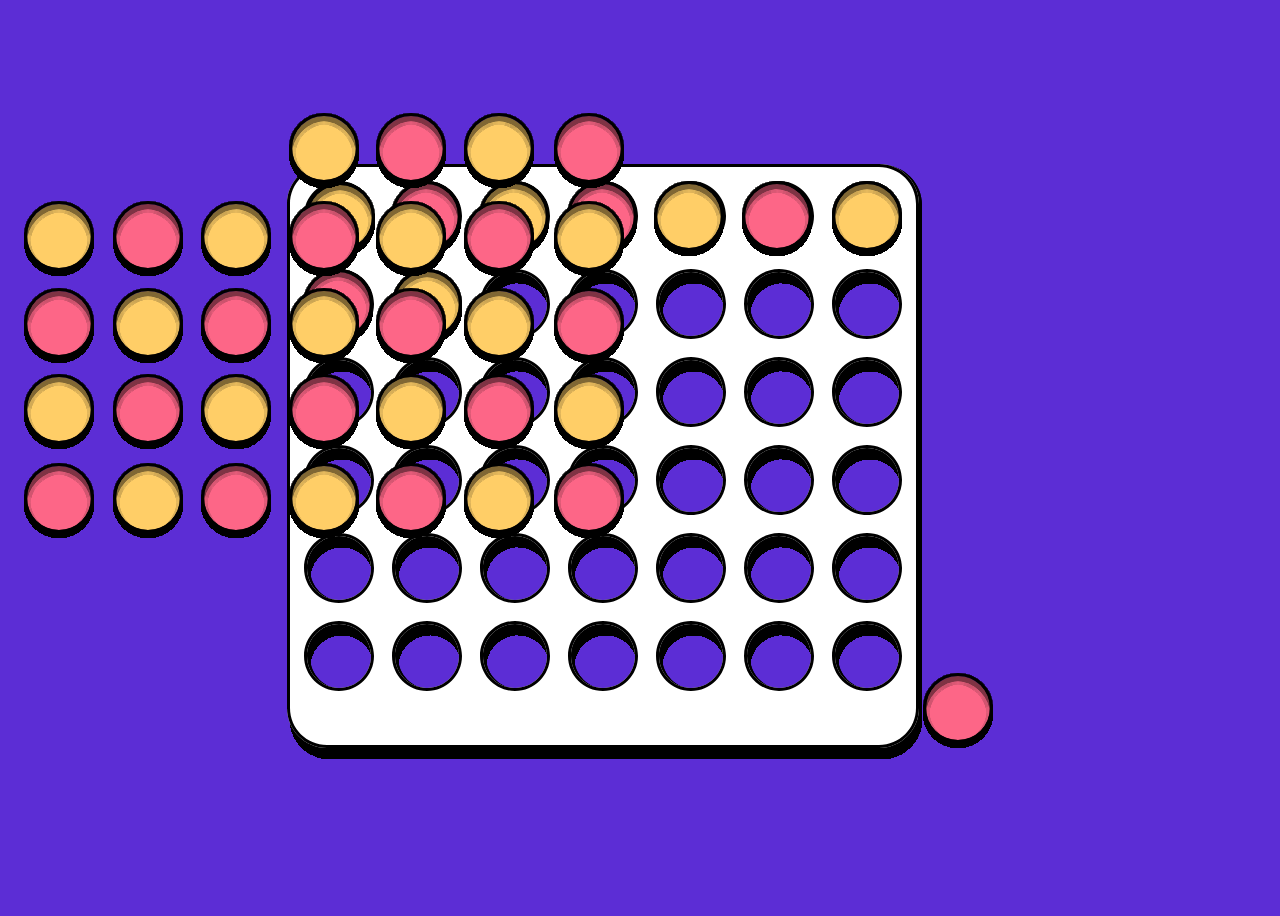
==== commit 93386b27: "Connect for game" ====
--- a/index.html
+++ b/index.html
@@ -25,183 +25,218 @@
                     fill="black" mask="url(#path-1-inside-1_5_6272)" />
             </svg>
 
-            <svg class="background-tableau-blanc"       width="632" height="594" viewBox="0 0 632 594" fill="none" xmlns="http://www.w3.org/2000/svg">
+            <svg class="background-tableau-blanc" width="632" height="594" viewBox="0 0 632 594" fill="none"
+                xmlns="http://www.w3.org/2000/svg">
                 <g id="Shape" filter="url(#filter0_d_5_6224)">
-                <mask id="path-1-inside-1_5_6224" fill="white">
-                <path fill-rule="evenodd" clip-rule="evenodd" d="M592 0C614.091 0 632 17.9086 632 40V544C632 566.091 614.091 584 592 584H40C17.9086 584 0 566.091 0 544V40C0 17.9086 17.9086 0 40 0H592ZM580 460C562.327 460 548 474.327 548 492C548 509.673 562.327 524 580 524C597.673 524 612 509.673 612 492C612 474.327 597.673 460 580 460ZM492 460C474.327 460 460 474.327 460 492C460 509.673 474.327 524 492 524C509.673 524 524 509.673 524 492C524 474.327 509.673 460 492 460ZM404 460C386.327 460 372 474.327 372 492C372 509.673 386.327 524 404 524C421.673 524 436 509.673 436 492C436 474.327 421.673 460 404 460ZM228 460C210.327 460 196 474.327 196 492C196 509.673 210.327 524 228 524C245.673 524 260 509.673 260 492C260 474.327 245.673 460 228 460ZM316 460C298.327 460 284 474.327 284 492C284 509.673 298.327 524 316 524C333.673 524 348 509.673 348 492C348 474.327 333.673 460 316 460ZM140 460C122.327 460 108 474.327 108 492C108 509.673 122.327 524 140 524C157.673 524 172 509.673 172 492C172 474.504 157.958 460.287 140.529 460.004L140 460ZM52 460C34.3269 460 20 474.327 20 492C20 509.673 34.3269 524 52 524C69.6731 524 84 509.673 84 492C84 474.327 69.6731 460 52 460ZM580 372C562.327 372 548 386.327 548 404C548 421.673 562.327 436 580 436C597.673 436 612 421.673 612 404C612 386.327 597.673 372 580 372ZM492 372C474.327 372 460 386.327 460 404C460 421.673 474.327 436 492 436C509.673 436 524 421.673 524 404C524 386.327 509.673 372 492 372ZM404 372C386.327 372 372 386.327 372 404C372 421.673 386.327 436 404 436C421.673 436 436 421.673 436 404C436 386.327 421.673 372 404 372ZM316 372C298.327 372 284 386.327 284 404C284 421.673 298.327 436 316 436C333.673 436 348 421.673 348 404C348 386.327 333.673 372 316 372ZM228 372C210.327 372 196 386.327 196 404C196 421.673 210.327 436 228 436C245.673 436 260 421.673 260 404C260 386.327 245.673 372 228 372ZM140 372C122.327 372 108 386.327 108 404C108 421.673 122.327 436 140 436C157.673 436 172 421.673 172 404C172 386.327 157.673 372 140 372ZM52 372C34.3269 372 20 386.327 20 404C20 421.673 34.3269 436 52 436C69.6731 436 84 421.673 84 404C84 386.327 69.6731 372 52 372ZM52 284C34.3269 284 20 298.327 20 316C20 333.673 34.3269 348 52 348C69.6731 348 84 333.673 84 316C84 298.327 69.6731 284 52 284ZM140 284C122.327 284 108 298.327 108 316C108 333.673 122.327 348 140 348C157.673 348 172 333.673 172 316C172 298.327 157.673 284 140 284ZM228 284C210.327 284 196 298.327 196 316C196 333.673 210.327 348 228 348C245.673 348 260 333.673 260 316C260 298.327 245.673 284 228 284ZM316 284C298.327 284 284 298.327 284 316C284 333.673 298.327 348 316 348C333.673 348 348 333.673 348 316C348 298.327 333.673 284 316 284ZM404 284C386.327 284 372 298.327 372 316C372 333.673 386.327 348 404 348C421.673 348 436 333.673 436 316C436 298.327 421.673 284 404 284ZM492 284C474.327 284 460 298.327 460 316C460 333.673 474.327 348 492 348C509.673 348 524 333.673 524 316C524 298.327 509.673 284 492 284ZM580 284C562.327 284 548 298.327 548 316C548 333.673 562.327 348 580 348C597.673 348 612 333.673 612 316C612 298.327 597.673 284 580 284ZM140 196C122.327 196 108 210.327 108 228C108 245.673 122.327 260 140 260C157.673 260 172 245.673 172 228C172 210.327 157.673 196 140 196ZM228 196C210.327 196 196 210.327 196 228C196 245.673 210.327 260 228 260C245.673 260 260 245.673 260 228C260 210.327 245.673 196 228 196ZM316 196C298.327 196 284 210.327 284 228C284 245.673 298.327 260 316 260C333.673 260 348 245.673 348 228C348 210.327 333.673 196 316 196ZM404 196C386.327 196 372 210.327 372 228C372 245.673 386.327 260 404 260C421.673 260 436 245.673 436 228C436 210.327 421.673 196 404 196ZM492 196C474.327 196 460 210.327 460 228C460 245.673 474.327 260 492 260C509.673 260 524 245.673 524 228C524 210.327 509.673 196 492 196ZM580 196C562.327 196 548 210.327 548 228C548 245.673 562.327 260 580 260C597.673 260 612 245.673 612 228C612 210.327 597.673 196 580 196ZM52 196C34.3269 196 20 210.327 20 228C20 245.673 34.3269 260 52 260C69.6731 260 84 245.673 84 228C84 210.327 69.6731 196 52 196ZM580 108C562.327 108 548 122.327 548 140C548 157.673 562.327 172 580 172C597.673 172 612 157.673 612 140C612 122.327 597.673 108 580 108ZM492 108C474.327 108 460 122.327 460 140C460 157.673 474.327 172 492 172C509.673 172 524 157.673 524 140C524 122.327 509.673 108 492 108ZM404 108C386.327 108 372 122.327 372 140C372 157.673 386.327 172 404 172C421.673 172 436 157.673 436 140C436 122.327 421.673 108 404 108ZM316 108C298.327 108 284 122.327 284 140C284 157.673 298.327 172 316 172C333.673 172 348 157.673 348 140C348 122.327 333.673 108 316 108ZM228 108C210.327 108 196 122.327 196 140C196 157.673 210.327 172 228 172C245.673 172 260 157.673 260 140C260 122.327 245.673 108 228 108ZM140 108C122.327 108 108 122.327 108 140C108 157.673 122.327 172 140 172C157.673 172 172 157.673 172 140C172 122.327 157.673 108 140 108ZM52 108C34.3269 108 20 122.327 20 140C20 157.673 34.3269 172 52 172C69.6731 172 84 157.673 84 140C84 122.327 69.6731 108 52 108ZM580 20C562.327 20 548 34.3269 548 52C548 69.6731 562.327 84 580 84C597.673 84 612 69.6731 612 52C612 34.3269 597.673 20 580 20ZM492 20C474.327 20 460 34.3269 460 52C460 69.6731 474.327 84 492 84C509.673 84 524 69.6731 524 52C524 34.3269 509.673 20 492 20ZM404 20C386.327 20 372 34.3269 372 52C372 69.6731 386.327 84 404 84C421.673 84 436 69.6731 436 52C436 34.3269 421.673 20 404 20ZM316 20C298.327 20 284 34.3269 284 52C284 69.6731 298.327 84 316 84C333.673 84 348 69.6731 348 52C348 34.3269 333.673 20 316 20ZM228 20C210.327 20 196 34.3269 196 52C196 69.6731 210.327 84 228 84C245.673 84 260 69.6731 260 52C260 34.3269 245.673 20 228 20ZM140 20C122.327 20 108 34.3269 108 52C108 69.6731 122.327 84 140 84C157.673 84 172 69.6731 172 52C172 34.3269 157.673 20 140 20ZM52 20C34.3269 20 20 34.3269 20 52C20 69.6731 34.3269 84 52 84C69.6731 84 84 69.6731 84 52C84 34.3269 69.6731 20 52 20Z"/>
-                </mask>
-                <path fill-rule="evenodd" clip-rule="evenodd" d="M592 0C614.091 0 632 17.9086 632 40V544C632 566.091 614.091 584 592 584H40C17.9086 584 0 566.091 0 544V40C0 17.9086 17.9086 0 40 0H592ZM580 460C562.327 460 548 474.327 548 492C548 509.673 562.327 524 580 524C597.673 524 612 509.673 612 492C612 474.327 597.673 460 580 460ZM492 460C474.327 460 460 474.327 460 492C460 509.673 474.327 524 492 524C509.673 524 524 509.673 524 492C524 474.327 509.673 460 492 460ZM404 460C386.327 460 372 474.327 372 492C372 509.673 386.327 524 404 524C421.673 524 436 509.673 436 492C436 474.327 421.673 460 404 460ZM228 460C210.327 460 196 474.327 196 492C196 509.673 210.327 524 228 524C245.673 524 260 509.673 260 492C260 474.327 245.673 460 228 460ZM316 460C298.327 460 284 474.327 284 492C284 509.673 298.327 524 316 524C333.673 524 348 509.673 348 492C348 474.327 333.673 460 316 460ZM140 460C122.327 460 108 474.327 108 492C108 509.673 122.327 524 140 524C157.673 524 172 509.673 172 492C172 474.504 157.958 460.287 140.529 460.004L140 460ZM52 460C34.3269 460 20 474.327 20 492C20 509.673 34.3269 524 52 524C69.6731 524 84 509.673 84 492C84 474.327 69.6731 460 52 460ZM580 372C562.327 372 548 386.327 548 404C548 421.673 562.327 436 580 436C597.673 436 612 421.673 612 404C612 386.327 597.673 372 580 372ZM492 372C474.327 372 460 386.327 460 404C460 421.673 474.327 436 492 436C509.673 436 524 421.673 524 404C524 386.327 509.673 372 492 372ZM404 372C386.327 372 372 386.327 372 404C372 421.673 386.327 436 404 436C421.673 436 436 421.673 436 404C436 386.327 421.673 372 404 372ZM316 372C298.327 372 284 386.327 284 404C284 421.673 298.327 436 316 436C333.673 436 348 421.673 348 404C348 386.327 333.673 372 316 372ZM228 372C210.327 372 196 386.327 196 404C196 421.673 210.327 436 228 436C245.673 436 260 421.673 260 404C260 386.327 245.673 372 228 372ZM140 372C122.327 372 108 386.327 108 404C108 421.673 122.327 436 140 436C157.673 436 172 421.673 172 404C172 386.327 157.673 372 140 372ZM52 372C34.3269 372 20 386.327 20 404C20 421.673 34.3269 436 52 436C69.6731 436 84 421.673 84 404C84 386.327 69.6731 372 52 372ZM52 284C34.3269 284 20 298.327 20 316C20 333.673 34.3269 348 52 348C69.6731 348 84 333.673 84 316C84 298.327 69.6731 284 52 284ZM140 284C122.327 284 108 298.327 108 316C108 333.673 122.327 348 140 348C157.673 348 172 333.673 172 316C172 298.327 157.673 284 140 284ZM228 284C210.327 284 196 298.327 196 316C196 333.673 210.327 348 228 348C245.673 348 260 333.673 260 316C260 298.327 245.673 284 228 284ZM316 284C298.327 284 284 298.327 284 316C284 333.673 298.327 348 316 348C333.673 348 348 333.673 348 316C348 298.327 333.673 284 316 284ZM404 284C386.327 284 372 298.327 372 316C372 333.673 386.327 348 404 348C421.673 348 436 333.673 436 316C436 298.327 421.673 284 404 284ZM492 284C474.327 284 460 298.327 460 316C460 333.673 474.327 348 492 348C509.673 348 524 333.673 524 316C524 298.327 509.673 284 492 284ZM580 284C562.327 284 548 298.327 548 316C548 333.673 562.327 348 580 348C597.673 348 612 333.673 612 316C612 298.327 597.673 284 580 284ZM140 196C122.327 196 108 210.327 108 228C108 245.673 122.327 260 140 260C157.673 260 172 245.673 172 228C172 210.327 157.673 196 140 196ZM228 196C210.327 196 196 210.327 196 228C196 245.673 210.327 260 228 260C245.673 260 260 245.673 260 228C260 210.327 245.673 196 228 196ZM316 196C298.327 196 284 210.327 284 228C284 245.673 298.327 260 316 260C333.673 260 348 245.673 348 228C348 210.327 333.673 196 316 196ZM404 196C386.327 196 372 210.327 372 228C372 245.673 386.327 260 404 260C421.673 260 436 245.673 436 228C436 210.327 421.673 196 404 196ZM492 196C474.327 196 460 210.327 460 228C460 245.673 474.327 260 492 260C509.673 260 524 245.673 524 228C524 210.327 509.673 196 492 196ZM580 196C562.327 196 548 210.327 548 228C548 245.673 562.327 260 580 260C597.673 260 612 245.673 612 228C612 210.327 597.673 196 580 196ZM52 196C34.3269 196 20 210.327 20 228C20 245.673 34.3269 260 52 260C69.6731 260 84 245.673 84 228C84 210.327 69.6731 196 52 196ZM580 108C562.327 108 548 122.327 548 140C548 157.673 562.327 172 580 172C597.673 172 612 157.673 612 140C612 122.327 597.673 108 580 108ZM492 108C474.327 108 460 122.327 460 140C460 157.673 474.327 172 492 172C509.673 172 524 157.673 524 140C524 122.327 509.673 108 492 108ZM404 108C386.327 108 372 122.327 372 140C372 157.673 386.327 172 404 172C421.673 172 436 157.673 436 140C436 122.327 421.673 108 404 108ZM316 108C298.327 108 284 122.327 284 140C284 157.673 298.327 172 316 172C333.673 172 348 157.673 348 140C348 122.327 333.673 108 316 108ZM228 108C210.327 108 196 122.327 196 140C196 157.673 210.327 172 228 172C245.673 172 260 157.673 260 140C260 122.327 245.673 108 228 108ZM140 108C122.327 108 108 122.327 108 140C108 157.673 122.327 172 140 172C157.673 172 172 157.673 172 140C172 122.327 157.673 108 140 108ZM52 108C34.3269 108 20 122.327 20 140C20 157.673 34.3269 172 52 172C69.6731 172 84 157.673 84 140C84 122.327 69.6731 108 52 108ZM580 20C562.327 20 548 34.3269 548 52C548 69.6731 562.327 84 580 84C597.673 84 612 69.6731 612 52C612 34.3269 597.673 20 580 20ZM492 20C474.327 20 460 34.3269 460 52C460 69.6731 474.327 84 492 84C509.673 84 524 69.6731 524 52C524 34.3269 509.673 20 492 20ZM404 20C386.327 20 372 34.3269 372 52C372 69.6731 386.327 84 404 84C421.673 84 436 69.6731 436 52C436 34.3269 421.673 20 404 20ZM316 20C298.327 20 284 34.3269 284 52C284 69.6731 298.327 84 316 84C333.673 84 348 69.6731 348 52C348 34.3269 333.673 20 316 20ZM228 20C210.327 20 196 34.3269 196 52C196 69.6731 210.327 84 228 84C245.673 84 260 69.6731 260 52C260 34.3269 245.673 20 228 20ZM140 20C122.327 20 108 34.3269 108 52C108 69.6731 122.327 84 140 84C157.673 84 172 69.6731 172 52C172 34.3269 157.673 20 140 20ZM52 20C34.3269 20 20 34.3269 20 52C20 69.6731 34.3269 84 52 84C69.6731 84 84 69.6731 84 52C84 34.3269 69.6731 20 52 20Z" fill="black"/>
-                <path d="M140 460L140.024 457L140.012 457H140V460ZM140.529 460.004L140.578 457.005L140.566 457.004L140.553 457.004L140.529 460.004ZM592 3C612.435 3 629 19.5655 629 40H635C635 16.2518 615.748 -3 592 -3V3ZM629 40V544H635V40H629ZM629 544C629 564.435 612.435 581 592 581V587C615.748 587 635 567.748 635 544H629ZM592 581H40V587H592V581ZM40 581C19.5655 581 3 564.435 3 544H-3C-3 567.748 16.2518 587 40 587V581ZM3 544V40H-3V544H3ZM3 40C3 19.5655 19.5655 3 40 3V-3C16.2518 -3 -3 16.2518 -3 40H3ZM40 3H592V-3H40V3ZM580 457C560.67 457 545 472.67 545 492H551C551 475.984 563.984 463 580 463V457ZM545 492C545 511.33 560.67 527 580 527V521C563.984 521 551 508.016 551 492H545ZM580 527C599.33 527 615 511.33 615 492H609C609 508.016 596.016 521 580 521V527ZM615 492C615 472.67 599.33 457 580 457V463C596.016 463 609 475.984 609 492H615ZM492 457C472.67 457 457 472.67 457 492H463C463 475.984 475.984 463 492 463V457ZM457 492C457 511.33 472.67 527 492 527V521C475.984 521 463 508.016 463 492H457ZM492 527C511.33 527 527 511.33 527 492H521C521 508.016 508.016 521 492 521V527ZM527 492C527 472.67 511.33 457 492 457V463C508.016 463 521 475.984 521 492H527ZM404 457C384.67 457 369 472.67 369 492H375C375 475.984 387.984 463 404 463V457ZM369 492C369 511.33 384.67 527 404 527V521C387.984 521 375 508.016 375 492H369ZM404 527C423.33 527 439 511.33 439 492H433C433 508.016 420.016 521 404 521V527ZM439 492C439 472.67 423.33 457 404 457V463C420.016 463 433 475.984 433 492H439ZM228 457C208.67 457 193 472.67 193 492H199C199 475.984 211.984 463 228 463V457ZM193 492C193 511.33 208.67 527 228 527V521C211.984 521 199 508.016 199 492H193ZM228 527C247.33 527 263 511.33 263 492H257C257 508.016 244.016 521 228 521V527ZM263 492C263 472.67 247.33 457 228 457V463C244.016 463 257 475.984 257 492H263ZM316 457C296.67 457 281 472.67 281 492H287C287 475.984 299.984 463 316 463V457ZM281 492C281 511.33 296.67 527 316 527V521C299.984 521 287 508.016 287 492H281ZM316 527C335.33 527 351 511.33 351 492H345C345 508.016 332.016 521 316 521V527ZM351 492C351 472.67 335.33 457 316 457V463C332.016 463 345 475.984 345 492H351ZM140 457C120.67 457 105 472.67 105 492H111C111 475.984 123.984 463 140 463V457ZM105 492C105 511.33 120.67 527 140 527V521C123.984 521 111 508.016 111 492H105ZM140 527C159.33 527 175 511.33 175 492H169C169 508.016 156.016 521 140 521V527ZM175 492C175 472.863 159.642 457.314 140.578 457.005L140.481 463.004C156.275 463.26 169 476.144 169 492H175ZM140.553 457.004L140.024 457L139.976 463L140.505 463.004L140.553 457.004ZM52 457C32.67 457 17 472.67 17 492H23C23 475.984 35.9837 463 52 463V457ZM17 492C17 511.33 32.67 527 52 527V521C35.9837 521 23 508.016 23 492H17ZM52 527C71.33 527 87 511.33 87 492H81C81 508.016 68.0163 521 52 521V527ZM87 492C87 472.67 71.33 457 52 457V463C68.0163 463 81 475.984 81 492H87ZM580 369C560.67 369 545 384.67 545 404H551C551 387.984 563.984 375 580 375V369ZM545 404C545 423.33 560.67 439 580 439V433C563.984 433 551 420.016 551 404H545ZM580 439C599.33 439 615 423.33 615 404H609C609 420.016 596.016 433 580 433V439ZM615 404C615 384.67 599.33 369 580 369V375C596.016 375 609 387.984 609 404H615ZM492 369C472.67 369 457 384.67 457 404H463C463 387.984 475.984 375 492 375V369ZM457 404C457 423.33 472.67 439 492 439V433C475.984 433 463 420.016 463 404H457ZM492 439C511.33 439 527 423.33 527 404H521C521 420.016 508.016 433 492 433V439ZM527 404C527 384.67 511.33 369 492 369V375C508.016 375 521 387.984 521 404H527ZM404 369C384.67 369 369 384.67 369 404H375C375 387.984 387.984 375 404 375V369ZM369 404C369 423.33 384.67 439 404 439V433C387.984 433 375 420.016 375 404H369ZM404 439C423.33 439 439 423.33 439 404H433C433 420.016 420.016 433 404 433V439ZM439 404C439 384.67 423.33 369 404 369V375C420.016 375 433 387.984 433 404H439ZM316 369C296.67 369 281 384.67 281 404H287C287 387.984 299.984 375 316 375V369ZM281 404C281 423.33 296.67 439 316 439V433C299.984 433 287 420.016 287 404H281ZM316 439C335.33 439 351 423.33 351 404H345C345 420.016 332.016 433 316 433V439ZM351 404C351 384.67 335.33 369 316 369V375C332.016 375 345 387.984 345 404H351ZM228 369C208.67 369 193 384.67 193 404H199C199 387.984 211.984 375 228 375V369ZM193 404C193 423.33 208.67 439 228 439V433C211.984 433 199 420.016 199 404H193ZM228 439C247.33 439 263 423.33 263 404H257C257 420.016 244.016 433 228 433V439ZM263 404C263 384.67 247.33 369 228 369V375C244.016 375 257 387.984 257 404H263ZM140 369C120.67 369 105 384.67 105 404H111C111 387.984 123.984 375 140 375V369ZM105 404C105 423.33 120.67 439 140 439V433C123.984 433 111 420.016 111 404H105ZM140 439C159.33 439 175 423.33 175 404H169C169 420.016 156.016 433 140 433V439ZM175 404C175 384.67 159.33 369 140 369V375C156.016 375 169 387.984 169 404H175ZM52 369C32.67 369 17 384.67 17 404H23C23 387.984 35.9837 375 52 375V369ZM17 404C17 423.33 32.67 439 52 439V433C35.9837 433 23 420.016 23 404H17ZM52 439C71.33 439 87 423.33 87 404H81C81 420.016 68.0163 433 52 433V439ZM87 404C87 384.67 71.33 369 52 369V375C68.0163 375 81 387.984 81 404H87ZM52 281C32.67 281 17 296.67 17 316H23C23 299.984 35.9837 287 52 287V281ZM17 316C17 335.33 32.67 351 52 351V345C35.9837 345 23 332.016 23 316H17ZM52 351C71.33 351 87 335.33 87 316H81C81 332.016 68.0163 345 52 345V351ZM87 316C87 296.67 71.33 281 52 281V287C68.0163 287 81 299.984 81 316H87ZM140 281C120.67 281 105 296.67 105 316H111C111 299.984 123.984 287 140 287V281ZM105 316C105 335.33 120.67 351 140 351V345C123.984 345 111 332.016 111 316H105ZM140 351C159.33 351 175 335.33 175 316H169C169 332.016 156.016 345 140 345V351ZM175 316C175 296.67 159.33 281 140 281V287C156.016 287 169 299.984 169 316H175ZM228 281C208.67 281 193 296.67 193 316H199C199 299.984 211.984 287 228 287V281ZM193 316C193 335.33 208.67 351 228 351V345C211.984 345 199 332.016 199 316H193ZM228 351C247.33 351 263 335.33 263 316H257C257 332.016 244.016 345 228 345V351ZM263 316C263 296.67 247.33 281 228 281V287C244.016 287 257 299.984 257 316H263ZM316 281C296.67 281 281 296.67 281 316H287C287 299.984 299.984 287 316 287V281ZM281 316C281 335.33 296.67 351 316 351V345C299.984 345 287 332.016 287 316H281ZM316 351C335.33 351 351 335.33 351 316H345C345 332.016 332.016 345 316 345V351ZM351 316C351 296.67 335.33 281 316 281V287C332.016 287 345 299.984 345 316H351ZM404 281C384.67 281 369 296.67 369 316H375C375 299.984 387.984 287 404 287V281ZM369 316C369 335.33 384.67 351 404 351V345C387.984 345 375 332.016 375 316H369ZM404 351C423.33 351 439 335.33 439 316H433C433 332.016 420.016 345 404 345V351ZM439 316C439 296.67 423.33 281 404 281V287C420.016 287 433 299.984 433 316H439ZM492 281C472.67 281 457 296.67 457 316H463C463 299.984 475.984 287 492 287V281ZM457 316C457 335.33 472.67 351 492 351V345C475.984 345 463 332.016 463 316H457ZM492 351C511.33 351 527 335.33 527 316H521C521 332.016 508.016 345 492 345V351ZM527 316C527 296.67 511.33 281 492 281V287C508.016 287 521 299.984 521 316H527ZM580 281C560.67 281 545 296.67 545 316H551C551 299.984 563.984 287 580 287V281ZM545 316C545 335.33 560.67 351 580 351V345C563.984 345 551 332.016 551 316H545ZM580 351C599.33 351 615 335.33 615 316H609C609 332.016 596.016 345 580 345V351ZM615 316C615 296.67 599.33 281 580 281V287C596.016 287 609 299.984 609 316H615ZM140 193C120.67 193 105 208.67 105 228H111C111 211.984 123.984 199 140 199V193ZM105 228C105 247.33 120.67 263 140 263V257C123.984 257 111 244.016 111 228H105ZM140 263C159.33 263 175 247.33 175 228H169C169 244.016 156.016 257 140 257V263ZM175 228C175 208.67 159.33 193 140 193V199C156.016 199 169 211.984 169 228H175ZM228 193C208.67 193 193 208.67 193 228H199C199 211.984 211.984 199 228 199V193ZM193 228C193 247.33 208.67 263 228 263V257C211.984 257 199 244.016 199 228H193ZM228 263C247.33 263 263 247.33 263 228H257C257 244.016 244.016 257 228 257V263ZM263 228C263 208.67 247.33 193 228 193V199C244.016 199 257 211.984 257 228H263ZM316 193C296.67 193 281 208.67 281 228H287C287 211.984 299.984 199 316 199V193ZM281 228C281 247.33 296.67 263 316 263V257C299.984 257 287 244.016 287 228H281ZM316 263C335.33 263 351 247.33 351 228H345C345 244.016 332.016 257 316 257V263ZM351 228C351 208.67 335.33 193 316 193V199C332.016 199 345 211.984 345 228H351ZM404 193C384.67 193 369 208.67 369 228H375C375 211.984 387.984 199 404 199V193ZM369 228C369 247.33 384.67 263 404 263V257C387.984 257 375 244.016 375 228H369ZM404 263C423.33 263 439 247.33 439 228H433C433 244.016 420.016 257 404 257V263ZM439 228C439 208.67 423.33 193 404 193V199C420.016 199 433 211.984 433 228H439ZM492 193C472.67 193 457 208.67 457 228H463C463 211.984 475.984 199 492 199V193ZM457 228C457 247.33 472.67 263 492 263V257C475.984 257 463 244.016 463 228H457ZM492 263C511.33 263 527 247.33 527 228H521C521 244.016 508.016 257 492 257V263ZM527 228C527 208.67 511.33 193 492 193V199C508.016 199 521 211.984 521 228H527ZM580 193C560.67 193 545 208.67 545 228H551C551 211.984 563.984 199 580 199V193ZM545 228C545 247.33 560.67 263 580 263V257C563.984 257 551 244.016 551 228H545ZM580 263C599.33 263 615 247.33 615 228H609C609 244.016 596.016 257 580 257V263ZM615 228C615 208.67 599.33 193 580 193V199C596.016 199 609 211.984 609 228H615ZM52 193C32.67 193 17 208.67 17 228H23C23 211.984 35.9837 199 52 199V193ZM17 228C17 247.33 32.67 263 52 263V257C35.9837 257 23 244.016 23 228H17ZM52 263C71.33 263 87 247.33 87 228H81C81 244.016 68.0163 257 52 257V263ZM87 228C87 208.67 71.33 193 52 193V199C68.0163 199 81 211.984 81 228H87ZM580 105C560.67 105 545 120.67 545 140H551C551 123.984 563.984 111 580 111V105ZM545 140C545 159.33 560.67 175 580 175V169C563.984 169 551 156.016 551 140H545ZM580 175C599.33 175 615 159.33 615 140H609C609 156.016 596.016 169 580 169V175ZM615 140C615 120.67 599.33 105 580 105V111C596.016 111 609 123.984 609 140H615ZM492 105C472.67 105 457 120.67 457 140H463C463 123.984 475.984 111 492 111V105ZM457 140C457 159.33 472.67 175 492 175V169C475.984 169 463 156.016 463 140H457ZM492 175C511.33 175 527 159.33 527 140H521C521 156.016 508.016 169 492 169V175ZM527 140C527 120.67 511.33 105 492 105V111C508.016 111 521 123.984 521 140H527ZM404 105C384.67 105 369 120.67 369 140H375C375 123.984 387.984 111 404 111V105ZM369 140C369 159.33 384.67 175 404 175V169C387.984 169 375 156.016 375 140H369ZM404 175C423.33 175 439 159.33 439 140H433C433 156.016 420.016 169 404 169V175ZM439 140C439 120.67 423.33 105 404 105V111C420.016 111 433 123.984 433 140H439ZM316 105C296.67 105 281 120.67 281 140H287C287 123.984 299.984 111 316 111V105ZM281 140C281 159.33 296.67 175 316 175V169C299.984 169 287 156.016 287 140H281ZM316 175C335.33 175 351 159.33 351 140H345C345 156.016 332.016 169 316 169V175ZM351 140C351 120.67 335.33 105 316 105V111C332.016 111 345 123.984 345 140H351ZM228 105C208.67 105 193 120.67 193 140H199C199 123.984 211.984 111 228 111V105ZM193 140C193 159.33 208.67 175 228 175V169C211.984 169 199 156.016 199 140H193ZM228 175C247.33 175 263 159.33 263 140H257C257 156.016 244.016 169 228 169V175ZM263 140C263 120.67 247.33 105 228 105V111C244.016 111 257 123.984 257 140H263ZM140 105C120.67 105 105 120.67 105 140H111C111 123.984 123.984 111 140 111V105ZM105 140C105 159.33 120.67 175 140 175V169C123.984 169 111 156.016 111 140H105ZM140 175C159.33 175 175 159.33 175 140H169C169 156.016 156.016 169 140 169V175ZM175 140C175 120.67 159.33 105 140 105V111C156.016 111 169 123.984 169 140H175ZM52 105C32.67 105 17 120.67 17 140H23C23 123.984 35.9837 111 52 111V105ZM17 140C17 159.33 32.67 175 52 175V169C35.9837 169 23 156.016 23 140H17ZM52 175C71.33 175 87 159.33 87 140H81C81 156.016 68.0163 169 52 169V175ZM87 140C87 120.67 71.33 105 52 105V111C68.0163 111 81 123.984 81 140H87ZM580 17C560.67 17 545 32.67 545 52H551C551 35.9837 563.984 23 580 23V17ZM545 52C545 71.33 560.67 87 580 87V81C563.984 81 551 68.0163 551 52H545ZM580 87C599.33 87 615 71.33 615 52H609C609 68.0163 596.016 81 580 81V87ZM615 52C615 32.67 599.33 17 580 17V23C596.016 23 609 35.9837 609 52H615ZM492 17C472.67 17 457 32.67 457 52H463C463 35.9837 475.984 23 492 23V17ZM457 52C457 71.33 472.67 87 492 87V81C475.984 81 463 68.0163 463 52H457ZM492 87C511.33 87 527 71.33 527 52H521C521 68.0163 508.016 81 492 81V87ZM527 52C527 32.67 511.33 17 492 17V23C508.016 23 521 35.9837 521 52H527ZM404 17C384.67 17 369 32.67 369 52H375C375 35.9837 387.984 23 404 23V17ZM369 52C369 71.33 384.67 87 404 87V81C387.984 81 375 68.0163 375 52H369ZM404 87C423.33 87 439 71.33 439 52H433C433 68.0163 420.016 81 404 81V87ZM439 52C439 32.67 423.33 17 404 17V23C420.016 23 433 35.9837 433 52H439ZM316 17C296.67 17 281 32.67 281 52H287C287 35.9837 299.984 23 316 23V17ZM281 52C281 71.33 296.67 87 316 87V81C299.984 81 287 68.0163 287 52H281ZM316 87C335.33 87 351 71.33 351 52H345C345 68.0163 332.016 81 316 81V87ZM351 52C351 32.67 335.33 17 316 17V23C332.016 23 345 35.9837 345 52H351ZM228 17C208.67 17 193 32.67 193 52H199C199 35.9837 211.984 23 228 23V17ZM193 52C193 71.33 208.67 87 228 87V81C211.984 81 199 68.0163 199 52H193ZM228 87C247.33 87 263 71.33 263 52H257C257 68.0163 244.016 81 228 81V87ZM263 52C263 32.67 247.33 17 228 17V23C244.016 23 257 35.9837 257 52H263ZM140 17C120.67 17 105 32.67 105 52H111C111 35.9837 123.984 23 140 23V17ZM105 52C105 71.33 120.67 87 140 87V81C123.984 81 111 68.0163 111 52H105ZM140 87C159.33 87 175 71.33 175 52H169C169 68.0163 156.016 81 140 81V87ZM175 52C175 32.67 159.33 17 140 17V23C156.016 23 169 35.9837 169 52H175ZM52 17C32.67 17 17 32.67 17 52H23C23 35.9837 35.9837 23 52 23V17ZM17 52C17 71.33 32.67 87 52 87V81C35.9837 81 23 68.0163 23 52H17ZM52 87C71.33 87 87 71.33 87 52H81C81 68.0163 68.0163 81 52 81V87ZM87 52C87 32.67 71.33 17 52 17V23C68.0163 23 81 35.9837 81 52H87Z" fill="black" mask="url(#path-1-inside-1_5_6224)"/>
+                    <mask id="path-1-inside-1_5_6224" fill="white">
+                        <path fill-rule="evenodd" clip-rule="evenodd"
+                            d="M592 0C614.091 0 632 17.9086 632 40V544C632 566.091 614.091 584 592 584H40C17.9086 584 0 566.091 0 544V40C0 17.9086 17.9086 0 40 0H592ZM580 460C562.327 460 548 474.327 548 492C548 509.673 562.327 524 580 524C597.673 524 612 509.673 612 492C612 474.327 597.673 460 580 460ZM492 460C474.327 460 460 474.327 460 492C460 509.673 474.327 524 492 524C509.673 524 524 509.673 524 492C524 474.327 509.673 460 492 460ZM404 460C386.327 460 372 474.327 372 492C372 509.673 386.327 524 404 524C421.673 524 436 509.673 436 492C436 474.327 421.673 460 404 460ZM228 460C210.327 460 196 474.327 196 492C196 509.673 210.327 524 228 524C245.673 524 260 509.673 260 492C260 474.327 245.673 460 228 460ZM316 460C298.327 460 284 474.327 284 492C284 509.673 298.327 524 316 524C333.673 524 348 509.673 348 492C348 474.327 333.673 460 316 460ZM140 460C122.327 460 108 474.327 108 492C108 509.673 122.327 524 140 524C157.673 524 172 509.673 172 492C172 474.504 157.958 460.287 140.529 460.004L140 460ZM52 460C34.3269 460 20 474.327 20 492C20 509.673 34.3269 524 52 524C69.6731 524 84 509.673 84 492C84 474.327 69.6731 460 52 460ZM580 372C562.327 372 548 386.327 548 404C548 421.673 562.327 436 580 436C597.673 436 612 421.673 612 404C612 386.327 597.673 372 580 372ZM492 372C474.327 372 460 386.327 460 404C460 421.673 474.327 436 492 436C509.673 436 524 421.673 524 404C524 386.327 509.673 372 492 372ZM404 372C386.327 372 372 386.327 372 404C372 421.673 386.327 436 404 436C421.673 436 436 421.673 436 404C436 386.327 421.673 372 404 372ZM316 372C298.327 372 284 386.327 284 404C284 421.673 298.327 436 316 436C333.673 436 348 421.673 348 404C348 386.327 333.673 372 316 372ZM228 372C210.327 372 196 386.327 196 404C196 421.673 210.327 436 228 436C245.673 436 260 421.673 260 404C260 386.327 245.673 372 228 372ZM140 372C122.327 372 108 386.327 108 404C108 421.673 122.327 436 140 436C157.673 436 172 421.673 172 404C172 386.327 157.673 372 140 372ZM52 372C34.3269 372 20 386.327 20 404C20 421.673 34.3269 436 52 436C69.6731 436 84 421.673 84 404C84 386.327 69.6731 372 52 372ZM52 284C34.3269 284 20 298.327 20 316C20 333.673 34.3269 348 52 348C69.6731 348 84 333.673 84 316C84 298.327 69.6731 284 52 284ZM140 284C122.327 284 108 298.327 108 316C108 333.673 122.327 348 140 348C157.673 348 172 333.673 172 316C172 298.327 157.673 284 140 284ZM228 284C210.327 284 196 298.327 196 316C196 333.673 210.327 348 228 348C245.673 348 260 333.673 260 316C260 298.327 245.673 284 228 284ZM316 284C298.327 284 284 298.327 284 316C284 333.673 298.327 348 316 348C333.673 348 348 333.673 348 316C348 298.327 333.673 284 316 284ZM404 284C386.327 284 372 298.327 372 316C372 333.673 386.327 348 404 348C421.673 348 436 333.673 436 316C436 298.327 421.673 284 404 284ZM492 284C474.327 284 460 298.327 460 316C460 333.673 474.327 348 492 348C509.673 348 524 333.673 524 316C524 298.327 509.673 284 492 284ZM580 284C562.327 284 548 298.327 548 316C548 333.673 562.327 348 580 348C597.673 348 612 333.673 612 316C612 298.327 597.673 284 580 284ZM140 196C122.327 196 108 210.327 108 228C108 245.673 122.327 260 140 260C157.673 260 172 245.673 172 228C172 210.327 157.673 196 140 196ZM228 196C210.327 196 196 210.327 196 228C196 245.673 210.327 260 228 260C245.673 260 260 245.673 260 228C260 210.327 245.673 196 228 196ZM316 196C298.327 196 284 210.327 284 228C284 245.673 298.327 260 316 260C333.673 260 348 245.673 348 228C348 210.327 333.673 196 316 196ZM404 196C386.327 196 372 210.327 372 228C372 245.673 386.327 260 404 260C421.673 260 436 245.673 436 228C436 210.327 421.673 196 404 196ZM492 196C474.327 196 460 210.327 460 228C460 245.673 474.327 260 492 260C509.673 260 524 245.673 524 228C524 210.327 509.673 196 492 196ZM580 196C562.327 196 548 210.327 548 228C548 245.673 562.327 260 580 260C597.673 260 612 245.673 612 228C612 210.327 597.673 196 580 196ZM52 196C34.3269 196 20 210.327 20 228C20 245.673 34.3269 260 52 260C69.6731 260 84 245.673 84 228C84 210.327 69.6731 196 52 196ZM580 108C562.327 108 548 122.327 548 140C548 157.673 562.327 172 580 172C597.673 172 612 157.673 612 140C612 122.327 597.673 108 580 108ZM492 108C474.327 108 460 122.327 460 140C460 157.673 474.327 172 492 172C509.673 172 524 157.673 524 140C524 122.327 509.673 108 492 108ZM404 108C386.327 108 372 122.327 372 140C372 157.673 386.327 172 404 172C421.673 172 436 157.673 436 140C436 122.327 421.673 108 404 108ZM316 108C298.327 108 284 122.327 284 140C284 157.673 298.327 172 316 172C333.673 172 348 157.673 348 140C348 122.327 333.673 108 316 108ZM228 108C210.327 108 196 122.327 196 140C196 157.673 210.327 172 228 172C245.673 172 260 157.673 260 140C260 122.327 245.673 108 228 108ZM140 108C122.327 108 108 122.327 108 140C108 157.673 122.327 172 140 172C157.673 172 172 157.673 172 140C172 122.327 157.673 108 140 108ZM52 108C34.3269 108 20 122.327 20 140C20 157.673 34.3269 172 52 172C69.6731 172 84 157.673 84 140C84 122.327 69.6731 108 52 108ZM580 20C562.327 20 548 34.3269 548 52C548 69.6731 562.327 84 580 84C597.673 84 612 69.6731 612 52C612 34.3269 597.673 20 580 20ZM492 20C474.327 20 460 34.3269 460 52C460 69.6731 474.327 84 492 84C509.673 84 524 69.6731 524 52C524 34.3269 509.673 20 492 20ZM404 20C386.327 20 372 34.3269 372 52C372 69.6731 386.327 84 404 84C421.673 84 436 69.6731 436 52C436 34.3269 421.673 20 404 20ZM316 20C298.327 20 284 34.3269 284 52C284 69.6731 298.327 84 316 84C333.673 84 348 69.6731 348 52C348 34.3269 333.673 20 316 20ZM228 20C210.327 20 196 34.3269 196 52C196 69.6731 210.327 84 228 84C245.673 84 260 69.6731 260 52C260 34.3269 245.673 20 228 20ZM140 20C122.327 20 108 34.3269 108 52C108 69.6731 122.327 84 140 84C157.673 84 172 69.6731 172 52C172 34.3269 157.673 20 140 20ZM52 20C34.3269 20 20 34.3269 20 52C20 69.6731 34.3269 84 52 84C69.6731 84 84 69.6731 84 52C84 34.3269 69.6731 20 52 20Z" />
+                    </mask>
+                    <path fill-rule="evenodd" clip-rule="evenodd"
+                        d="M592 0C614.091 0 632 17.9086 632 40V544C632 566.091 614.091 584 592 584H40C17.9086 584 0 566.091 0 544V40C0 17.9086 17.9086 0 40 0H592ZM580 460C562.327 460 548 474.327 548 492C548 509.673 562.327 524 580 524C597.673 524 612 509.673 612 492C612 474.327 597.673 460 580 460ZM492 460C474.327 460 460 474.327 460 492C460 509.673 474.327 524 492 524C509.673 524 524 509.673 524 492C524 474.327 509.673 460 492 460ZM404 460C386.327 460 372 474.327 372 492C372 509.673 386.327 524 404 524C421.673 524 436 509.673 436 492C436 474.327 421.673 460 404 460ZM228 460C210.327 460 196 474.327 196 492C196 509.673 210.327 524 228 524C245.673 524 260 509.673 260 492C260 474.327 245.673 460 228 460ZM316 460C298.327 460 284 474.327 284 492C284 509.673 298.327 524 316 524C333.673 524 348 509.673 348 492C348 474.327 333.673 460 316 460ZM140 460C122.327 460 108 474.327 108 492C108 509.673 122.327 524 140 524C157.673 524 172 509.673 172 492C172 474.504 157.958 460.287 140.529 460.004L140 460ZM52 460C34.3269 460 20 474.327 20 492C20 509.673 34.3269 524 52 524C69.6731 524 84 509.673 84 492C84 474.327 69.6731 460 52 460ZM580 372C562.327 372 548 386.327 548 404C548 421.673 562.327 436 580 436C597.673 436 612 421.673 612 404C612 386.327 597.673 372 580 372ZM492 372C474.327 372 460 386.327 460 404C460 421.673 474.327 436 492 436C509.673 436 524 421.673 524 404C524 386.327 509.673 372 492 372ZM404 372C386.327 372 372 386.327 372 404C372 421.673 386.327 436 404 436C421.673 436 436 421.673 436 404C436 386.327 421.673 372 404 372ZM316 372C298.327 372 284 386.327 284 404C284 421.673 298.327 436 316 436C333.673 436 348 421.673 348 404C348 386.327 333.673 372 316 372ZM228 372C210.327 372 196 386.327 196 404C196 421.673 210.327 436 228 436C245.673 436 260 421.673 260 404C260 386.327 245.673 372 228 372ZM140 372C122.327 372 108 386.327 108 404C108 421.673 122.327 436 140 436C157.673 436 172 421.673 172 404C172 386.327 157.673 372 140 372ZM52 372C34.3269 372 20 386.327 20 404C20 421.673 34.3269 436 52 436C69.6731 436 84 421.673 84 404C84 386.327 69.6731 372 52 372ZM52 284C34.3269 284 20 298.327 20 316C20 333.673 34.3269 348 52 348C69.6731 348 84 333.673 84 316C84 298.327 69.6731 284 52 284ZM140 284C122.327 284 108 298.327 108 316C108 333.673 122.327 348 140 348C157.673 348 172 333.673 172 316C172 298.327 157.673 284 140 284ZM228 284C210.327 284 196 298.327 196 316C196 333.673 210.327 348 228 348C245.673 348 260 333.673 260 316C260 298.327 245.673 284 228 284ZM316 284C298.327 284 284 298.327 284 316C284 333.673 298.327 348 316 348C333.673 348 348 333.673 348 316C348 298.327 333.673 284 316 284ZM404 284C386.327 284 372 298.327 372 316C372 333.673 386.327 348 404 348C421.673 348 436 333.673 436 316C436 298.327 421.673 284 404 284ZM492 284C474.327 284 460 298.327 460 316C460 333.673 474.327 348 492 348C509.673 348 524 333.673 524 316C524 298.327 509.673 284 492 284ZM580 284C562.327 284 548 298.327 548 316C548 333.673 562.327 348 580 348C597.673 348 612 333.673 612 316C612 298.327 597.673 284 580 284ZM140 196C122.327 196 108 210.327 108 228C108 245.673 122.327 260 140 260C157.673 260 172 245.673 172 228C172 210.327 157.673 196 140 196ZM228 196C210.327 196 196 210.327 196 228C196 245.673 210.327 260 228 260C245.673 260 260 245.673 260 228C260 210.327 245.673 196 228 196ZM316 196C298.327 196 284 210.327 284 228C284 245.673 298.327 260 316 260C333.673 260 348 245.673 348 228C348 210.327 333.673 196 316 196ZM404 196C386.327 196 372 210.327 372 228C372 245.673 386.327 260 404 260C421.673 260 436 245.673 436 228C436 210.327 421.673 196 404 196ZM492 196C474.327 196 460 210.327 460 228C460 245.673 474.327 260 492 260C509.673 260 524 245.673 524 228C524 210.327 509.673 196 492 196ZM580 196C562.327 196 548 210.327 548 228C548 245.673 562.327 260 580 260C597.673 260 612 245.673 612 228C612 210.327 597.673 196 580 196ZM52 196C34.3269 196 20 210.327 20 228C20 245.673 34.3269 260 52 260C69.6731 260 84 245.673 84 228C84 210.327 69.6731 196 52 196ZM580 108C562.327 108 548 122.327 548 140C548 157.673 562.327 172 580 172C597.673 172 612 157.673 612 140C612 122.327 597.673 108 580 108ZM492 108C474.327 108 460 122.327 460 140C460 157.673 474.327 172 492 172C509.673 172 524 157.673 524 140C524 122.327 509.673 108 492 108ZM404 108C386.327 108 372 122.327 372 140C372 157.673 386.327 172 404 172C421.673 172 436 157.673 436 140C436 122.327 421.673 108 404 108ZM316 108C298.327 108 284 122.327 284 140C284 157.673 298.327 172 316 172C333.673 172 348 157.673 348 140C348 122.327 333.673 108 316 108ZM228 108C210.327 108 196 122.327 196 140C196 157.673 210.327 172 228 172C245.673 172 260 157.673 260 140C260 122.327 245.673 108 228 108ZM140 108C122.327 108 108 122.327 108 140C108 157.673 122.327 172 140 172C157.673 172 172 157.673 172 140C172 122.327 157.673 108 140 108ZM52 108C34.3269 108 20 122.327 20 140C20 157.673 34.3269 172 52 172C69.6731 172 84 157.673 84 140C84 122.327 69.6731 108 52 108ZM580 20C562.327 20 548 34.3269 548 52C548 69.6731 562.327 84 580 84C597.673 84 612 69.6731 612 52C612 34.3269 597.673 20 580 20ZM492 20C474.327 20 460 34.3269 460 52C460 69.6731 474.327 84 492 84C509.673 84 524 69.6731 524 52C524 34.3269 509.673 20 492 20ZM404 20C386.327 20 372 34.3269 372 52C372 69.6731 386.327 84 404 84C421.673 84 436 69.6731 436 52C436 34.3269 421.673 20 404 20ZM316 20C298.327 20 284 34.3269 284 52C284 69.6731 298.327 84 316 84C333.673 84 348 69.6731 348 52C348 34.3269 333.673 20 316 20ZM228 20C210.327 20 196 34.3269 196 52C196 69.6731 210.327 84 228 84C245.673 84 260 69.6731 260 52C260 34.3269 245.673 20 228 20ZM140 20C122.327 20 108 34.3269 108 52C108 69.6731 122.327 84 140 84C157.673 84 172 69.6731 172 52C172 34.3269 157.673 20 140 20ZM52 20C34.3269 20 20 34.3269 20 52C20 69.6731 34.3269 84 52 84C69.6731 84 84 69.6731 84 52C84 34.3269 69.6731 20 52 20Z"
+                        fill="black" />
+                    <path
+                        d="M140 460L140.024 457L140.012 457H140V460ZM140.529 460.004L140.578 457.005L140.566 457.004L140.553 457.004L140.529 460.004ZM592 3C612.435 3 629 19.5655 629 40H635C635 16.2518 615.748 -3 592 -3V3ZM629 40V544H635V40H629ZM629 544C629 564.435 612.435 581 592 581V587C615.748 587 635 567.748 635 544H629ZM592 581H40V587H592V581ZM40 581C19.5655 581 3 564.435 3 544H-3C-3 567.748 16.2518 587 40 587V581ZM3 544V40H-3V544H3ZM3 40C3 19.5655 19.5655 3 40 3V-3C16.2518 -3 -3 16.2518 -3 40H3ZM40 3H592V-3H40V3ZM580 457C560.67 457 545 472.67 545 492H551C551 475.984 563.984 463 580 463V457ZM545 492C545 511.33 560.67 527 580 527V521C563.984 521 551 508.016 551 492H545ZM580 527C599.33 527 615 511.33 615 492H609C609 508.016 596.016 521 580 521V527ZM615 492C615 472.67 599.33 457 580 457V463C596.016 463 609 475.984 609 492H615ZM492 457C472.67 457 457 472.67 457 492H463C463 475.984 475.984 463 492 463V457ZM457 492C457 511.33 472.67 527 492 527V521C475.984 521 463 508.016 463 492H457ZM492 527C511.33 527 527 511.33 527 492H521C521 508.016 508.016 521 492 521V527ZM527 492C527 472.67 511.33 457 492 457V463C508.016 463 521 475.984 521 492H527ZM404 457C384.67 457 369 472.67 369 492H375C375 475.984 387.984 463 404 463V457ZM369 492C369 511.33 384.67 527 404 527V521C387.984 521 375 508.016 375 492H369ZM404 527C423.33 527 439 511.33 439 492H433C433 508.016 420.016 521 404 521V527ZM439 492C439 472.67 423.33 457 404 457V463C420.016 463 433 475.984 433 492H439ZM228 457C208.67 457 193 472.67 193 492H199C199 475.984 211.984 463 228 463V457ZM193 492C193 511.33 208.67 527 228 527V521C211.984 521 199 508.016 199 492H193ZM228 527C247.33 527 263 511.33 263 492H257C257 508.016 244.016 521 228 521V527ZM263 492C263 472.67 247.33 457 228 457V463C244.016 463 257 475.984 257 492H263ZM316 457C296.67 457 281 472.67 281 492H287C287 475.984 299.984 463 316 463V457ZM281 492C281 511.33 296.67 527 316 527V521C299.984 521 287 508.016 287 492H281ZM316 527C335.33 527 351 511.33 351 492H345C345 508.016 332.016 521 316 521V527ZM351 492C351 472.67 335.33 457 316 457V463C332.016 463 345 475.984 345 492H351ZM140 457C120.67 457 105 472.67 105 492H111C111 475.984 123.984 463 140 463V457ZM105 492C105 511.33 120.67 527 140 527V521C123.984 521 111 508.016 111 492H105ZM140 527C159.33 527 175 511.33 175 492H169C169 508.016 156.016 521 140 521V527ZM175 492C175 472.863 159.642 457.314 140.578 457.005L140.481 463.004C156.275 463.26 169 476.144 169 492H175ZM140.553 457.004L140.024 457L139.976 463L140.505 463.004L140.553 457.004ZM52 457C32.67 457 17 472.67 17 492H23C23 475.984 35.9837 463 52 463V457ZM17 492C17 511.33 32.67 527 52 527V521C35.9837 521 23 508.016 23 492H17ZM52 527C71.33 527 87 511.33 87 492H81C81 508.016 68.0163 521 52 521V527ZM87 492C87 472.67 71.33 457 52 457V463C68.0163 463 81 475.984 81 492H87ZM580 369C560.67 369 545 384.67 545 404H551C551 387.984 563.984 375 580 375V369ZM545 404C545 423.33 560.67 439 580 439V433C563.984 433 551 420.016 551 404H545ZM580 439C599.33 439 615 423.33 615 404H609C609 420.016 596.016 433 580 433V439ZM615 404C615 384.67 599.33 369 580 369V375C596.016 375 609 387.984 609 404H615ZM492 369C472.67 369 457 384.67 457 404H463C463 387.984 475.984 375 492 375V369ZM457 404C457 423.33 472.67 439 492 439V433C475.984 433 463 420.016 463 404H457ZM492 439C511.33 439 527 423.33 527 404H521C521 420.016 508.016 433 492 433V439ZM527 404C527 384.67 511.33 369 492 369V375C508.016 375 521 387.984 521 404H527ZM404 369C384.67 369 369 384.67 369 404H375C375 387.984 387.984 375 404 375V369ZM369 404C369 423.33 384.67 439 404 439V433C387.984 433 375 420.016 375 404H369ZM404 439C423.33 439 439 423.33 439 404H433C433 420.016 420.016 433 404 433V439ZM439 404C439 384.67 423.33 369 404 369V375C420.016 375 433 387.984 433 404H439ZM316 369C296.67 369 281 384.67 281 404H287C287 387.984 299.984 375 316 375V369ZM281 404C281 423.33 296.67 439 316 439V433C299.984 433 287 420.016 287 404H281ZM316 439C335.33 439 351 423.33 351 404H345C345 420.016 332.016 433 316 433V439ZM351 404C351 384.67 335.33 369 316 369V375C332.016 375 345 387.984 345 404H351ZM228 369C208.67 369 193 384.67 193 404H199C199 387.984 211.984 375 228 375V369ZM193 404C193 423.33 208.67 439 228 439V433C211.984 433 199 420.016 199 404H193ZM228 439C247.33 439 263 423.33 263 404H257C257 420.016 244.016 433 228 433V439ZM263 404C263 384.67 247.33 369 228 369V375C244.016 375 257 387.984 257 404H263ZM140 369C120.67 369 105 384.67 105 404H111C111 387.984 123.984 375 140 375V369ZM105 404C105 423.33 120.67 439 140 439V433C123.984 433 111 420.016 111 404H105ZM140 439C159.33 439 175 423.33 175 404H169C169 420.016 156.016 433 140 433V439ZM175 404C175 384.67 159.33 369 140 369V375C156.016 375 169 387.984 169 404H175ZM52 369C32.67 369 17 384.67 17 404H23C23 387.984 35.9837 375 52 375V369ZM17 404C17 423.33 32.67 439 52 439V433C35.9837 433 23 420.016 23 404H17ZM52 439C71.33 439 87 423.33 87 404H81C81 420.016 68.0163 433 52 433V439ZM87 404C87 384.67 71.33 369 52 369V375C68.0163 375 81 387.984 81 404H87ZM52 281C32.67 281 17 296.67 17 316H23C23 299.984 35.9837 287 52 287V281ZM17 316C17 335.33 32.67 351 52 351V345C35.9837 345 23 332.016 23 316H17ZM52 351C71.33 351 87 335.33 87 316H81C81 332.016 68.0163 345 52 345V351ZM87 316C87 296.67 71.33 281 52 281V287C68.0163 287 81 299.984 81 316H87ZM140 281C120.67 281 105 296.67 105 316H111C111 299.984 123.984 287 140 287V281ZM105 316C105 335.33 120.67 351 140 351V345C123.984 345 111 332.016 111 316H105ZM140 351C159.33 351 175 335.33 175 316H169C169 332.016 156.016 345 140 345V351ZM175 316C175 296.67 159.33 281 140 281V287C156.016 287 169 299.984 169 316H175ZM228 281C208.67 281 193 296.67 193 316H199C199 299.984 211.984 287 228 287V281ZM193 316C193 335.33 208.67 351 228 351V345C211.984 345 199 332.016 199 316H193ZM228 351C247.33 351 263 335.33 263 316H257C257 332.016 244.016 345 228 345V351ZM263 316C263 296.67 247.33 281 228 281V287C244.016 287 257 299.984 257 316H263ZM316 281C296.67 281 281 296.67 281 316H287C287 299.984 299.984 287 316 287V281ZM281 316C281 335.33 296.67 351 316 351V345C299.984 345 287 332.016 287 316H281ZM316 351C335.33 351 351 335.33 351 316H345C345 332.016 332.016 345 316 345V351ZM351 316C351 296.67 335.33 281 316 281V287C332.016 287 345 299.984 345 316H351ZM404 281C384.67 281 369 296.67 369 316H375C375 299.984 387.984 287 404 287V281ZM369 316C369 335.33 384.67 351 404 351V345C387.984 345 375 332.016 375 316H369ZM404 351C423.33 351 439 335.33 439 316H433C433 332.016 420.016 345 404 345V351ZM439 316C439 296.67 423.33 281 404 281V287C420.016 287 433 299.984 433 316H439ZM492 281C472.67 281 457 296.67 457 316H463C463 299.984 475.984 287 492 287V281ZM457 316C457 335.33 472.67 351 492 351V345C475.984 345 463 332.016 463 316H457ZM492 351C511.33 351 527 335.33 527 316H521C521 332.016 508.016 345 492 345V351ZM527 316C527 296.67 511.33 281 492 281V287C508.016 287 521 299.984 521 316H527ZM580 281C560.67 281 545 296.67 545 316H551C551 299.984 563.984 287 580 287V281ZM545 316C545 335.33 560.67 351 580 351V345C563.984 345 551 332.016 551 316H545ZM580 351C599.33 351 615 335.33 615 316H609C609 332.016 596.016 345 580 345V351ZM615 316C615 296.67 599.33 281 580 281V287C596.016 287 609 299.984 609 316H615ZM140 193C120.67 193 105 208.67 105 228H111C111 211.984 123.984 199 140 199V193ZM105 228C105 247.33 120.67 263 140 263V257C123.984 257 111 244.016 111 228H105ZM140 263C159.33 263 175 247.33 175 228H169C169 244.016 156.016 257 140 257V263ZM175 228C175 208.67 159.33 193 140 193V199C156.016 199 169 211.984 169 228H175ZM228 193C208.67 193 193 208.67 193 228H199C199 211.984 211.984 199 228 199V193ZM193 228C193 247.33 208.67 263 228 263V257C211.984 257 199 244.016 199 228H193ZM228 263C247.33 263 263 247.33 263 228H257C257 244.016 244.016 257 228 257V263ZM263 228C263 208.67 247.33 193 228 193V199C244.016 199 257 211.984 257 228H263ZM316 193C296.67 193 281 208.67 281 228H287C287 211.984 299.984 199 316 199V193ZM281 228C281 247.33 296.67 263 316 263V257C299.984 257 287 244.016 287 228H281ZM316 263C335.33 263 351 247.33 351 228H345C345 244.016 332.016 257 316 257V263ZM351 228C351 208.67 335.33 193 316 193V199C332.016 199 345 211.984 345 228H351ZM404 193C384.67 193 369 208.67 369 228H375C375 211.984 387.984 199 404 199V193ZM369 228C369 247.33 384.67 263 404 263V257C387.984 257 375 244.016 375 228H369ZM404 263C423.33 263 439 247.33 439 228H433C433 244.016 420.016 257 404 257V263ZM439 228C439 208.67 423.33 193 404 193V199C420.016 199 433 211.984 433 228H439ZM492 193C472.67 193 457 208.67 457 228H463C463 211.984 475.984 199 492 199V193ZM457 228C457 247.33 472.67 263 492 263V257C475.984 257 463 244.016 463 228H457ZM492 263C511.33 263 527 247.33 527 228H521C521 244.016 508.016 257 492 257V263ZM527 228C527 208.67 511.33 193 492 193V199C508.016 199 521 211.984 521 228H527ZM580 193C560.67 193 545 208.67 545 228H551C551 211.984 563.984 199 580 199V193ZM545 228C545 247.33 560.67 263 580 263V257C563.984 257 551 244.016 551 228H545ZM580 263C599.33 263 615 247.33 615 228H609C609 244.016 596.016 257 580 257V263ZM615 228C615 208.67 599.33 193 580 193V199C596.016 199 609 211.984 609 228H615ZM52 193C32.67 193 17 208.67 17 228H23C23 211.984 35.9837 199 52 199V193ZM17 228C17 247.33 32.67 263 52 263V257C35.9837 257 23 244.016 23 228H17ZM52 263C71.33 263 87 247.33 87 228H81C81 244.016 68.0163 257 52 257V263ZM87 228C87 208.67 71.33 193 52 193V199C68.0163 199 81 211.984 81 228H87ZM580 105C560.67 105 545 120.67 545 140H551C551 123.984 563.984 111 580 111V105ZM545 140C545 159.33 560.67 175 580 175V169C563.984 169 551 156.016 551 140H545ZM580 175C599.33 175 615 159.33 615 140H609C609 156.016 596.016 169 580 169V175ZM615 140C615 120.67 599.33 105 580 105V111C596.016 111 609 123.984 609 140H615ZM492 105C472.67 105 457 120.67 457 140H463C463 123.984 475.984 111 492 111V105ZM457 140C457 159.33 472.67 175 492 175V169C475.984 169 463 156.016 463 140H457ZM492 175C511.33 175 527 159.33 527 140H521C521 156.016 508.016 169 492 169V175ZM527 140C527 120.67 511.33 105 492 105V111C508.016 111 521 123.984 521 140H527ZM404 105C384.67 105 369 120.67 369 140H375C375 123.984 387.984 111 404 111V105ZM369 140C369 159.33 384.67 175 404 175V169C387.984 169 375 156.016 375 140H369ZM404 175C423.33 175 439 159.33 439 140H433C433 156.016 420.016 169 404 169V175ZM439 140C439 120.67 423.33 105 404 105V111C420.016 111 433 123.984 433 140H439ZM316 105C296.67 105 281 120.67 281 140H287C287 123.984 299.984 111 316 111V105ZM281 140C281 159.33 296.67 175 316 175V169C299.984 169 287 156.016 287 140H281ZM316 175C335.33 175 351 159.33 351 140H345C345 156.016 332.016 169 316 169V175ZM351 140C351 120.67 335.33 105 316 105V111C332.016 111 345 123.984 345 140H351ZM228 105C208.67 105 193 120.67 193 140H199C199 123.984 211.984 111 228 111V105ZM193 140C193 159.33 208.67 175 228 175V169C211.984 169 199 156.016 199 140H193ZM228 175C247.33 175 263 159.33 263 140H257C257 156.016 244.016 169 228 169V175ZM263 140C263 120.67 247.33 105 228 105V111C244.016 111 257 123.984 257 140H263ZM140 105C120.67 105 105 120.67 105 140H111C111 123.984 123.984 111 140 111V105ZM105 140C105 159.33 120.67 175 140 175V169C123.984 169 111 156.016 111 140H105ZM140 175C159.33 175 175 159.33 175 140H169C169 156.016 156.016 169 140 169V175ZM175 140C175 120.67 159.33 105 140 105V111C156.016 111 169 123.984 169 140H175ZM52 105C32.67 105 17 120.67 17 140H23C23 123.984 35.9837 111 52 111V105ZM17 140C17 159.33 32.67 175 52 175V169C35.9837 169 23 156.016 23 140H17ZM52 175C71.33 175 87 159.33 87 140H81C81 156.016 68.0163 169 52 169V175ZM87 140C87 120.67 71.33 105 52 105V111C68.0163 111 81 123.984 81 140H87ZM580 17C560.67 17 545 32.67 545 52H551C551 35.9837 563.984 23 580 23V17ZM545 52C545 71.33 560.67 87 580 87V81C563.984 81 551 68.0163 551 52H545ZM580 87C599.33 87 615 71.33 615 52H609C609 68.0163 596.016 81 580 81V87ZM615 52C615 32.67 599.33 17 580 17V23C596.016 23 609 35.9837 609 52H615ZM492 17C472.67 17 457 32.67 457 52H463C463 35.9837 475.984 23 492 23V17ZM457 52C457 71.33 472.67 87 492 87V81C475.984 81 463 68.0163 463 52H457ZM492 87C511.33 87 527 71.33 527 52H521C521 68.0163 508.016 81 492 81V87ZM527 52C527 32.67 511.33 17 492 17V23C508.016 23 521 35.9837 521 52H527ZM404 17C384.67 17 369 32.67 369 52H375C375 35.9837 387.984 23 404 23V17ZM369 52C369 71.33 384.67 87 404 87V81C387.984 81 375 68.0163 375 52H369ZM404 87C423.33 87 439 71.33 439 52H433C433 68.0163 420.016 81 404 81V87ZM439 52C439 32.67 423.33 17 404 17V23C420.016 23 433 35.9837 433 52H439ZM316 17C296.67 17 281 32.67 281 52H287C287 35.9837 299.984 23 316 23V17ZM281 52C281 71.33 296.67 87 316 87V81C299.984 81 287 68.0163 287 52H281ZM316 87C335.33 87 351 71.33 351 52H345C345 68.0163 332.016 81 316 81V87ZM351 52C351 32.67 335.33 17 316 17V23C332.016 23 345 35.9837 345 52H351ZM228 17C208.67 17 193 32.67 193 52H199C199 35.9837 211.984 23 228 23V17ZM193 52C193 71.33 208.67 87 228 87V81C211.984 81 199 68.0163 199 52H193ZM228 87C247.33 87 263 71.33 263 52H257C257 68.0163 244.016 81 228 81V87ZM263 52C263 32.67 247.33 17 228 17V23C244.016 23 257 35.9837 257 52H263ZM140 17C120.67 17 105 32.67 105 52H111C111 35.9837 123.984 23 140 23V17ZM105 52C105 71.33 120.67 87 140 87V81C123.984 81 111 68.0163 111 52H105ZM140 87C159.33 87 175 71.33 175 52H169C169 68.0163 156.016 81 140 81V87ZM175 52C175 32.67 159.33 17 140 17V23C156.016 23 169 35.9837 169 52H175ZM52 17C32.67 17 17 32.67 17 52H23C23 35.9837 35.9837 23 52 23V17ZM17 52C17 71.33 32.67 87 52 87V81C35.9837 81 23 68.0163 23 52H17ZM52 87C71.33 87 87 71.33 87 52H81C81 68.0163 68.0163 81 52 81V87ZM87 52C87 32.67 71.33 17 52 17V23C68.0163 23 81 35.9837 81 52H87Z"
+                        fill="black" mask="url(#path-1-inside-1_5_6224)" />
                 </g>
                 <defs>
-                <filter id="filter0_d_5_6224" x="0" y="0" width="632" height="594" filterUnits="userSpaceOnUse" color-interpolation-filters="sRGB">
-                <feFlood flood-opacity="0" result="BackgroundImageFix"/>
-                <feColorMatrix in="SourceAlpha" type="matrix" values="0 0 0 0 0 0 0 0 0 0 0 0 0 0 0 0 0 0 127 0" result="hardAlpha"/>
-                <feOffset dy="10"/>
-                <feColorMatrix type="matrix" values="0 0 0 0 0 0 0 0 0 0 0 0 0 0 0 0 0 0 1 0"/>
-                <feBlend mode="normal" in2="BackgroundImageFix" result="effect1_dropShadow_5_6224"/>
-                <feBlend mode="normal" in="SourceGraphic" in2="effect1_dropShadow_5_6224" result="shape"/>
-                </filter>
+                    <filter id="filter0_d_5_6224" x="0" y="0" width="632" height="594" filterUnits="userSpaceOnUse"
+                        color-interpolation-filters="sRGB">
+                        <feFlood flood-opacity="0" result="BackgroundImageFix" />
+                        <feColorMatrix in="SourceAlpha" type="matrix" values="0 0 0 0 0 0 0 0 0 0 0 0 0 0 0 0 0 0 127 0"
+                            result="hardAlpha" />
+                        <feOffset dy="10" />
+                        <feColorMatrix type="matrix" values="0 0 0 0 0 0 0 0 0 0 0 0 0 0 0 0 0 0 1 0" />
+                        <feBlend mode="normal" in2="BackgroundImageFix" result="effect1_dropShadow_5_6224" />
+                        <feBlend mode="normal" in="SourceGraphic" in2="effect1_dropShadow_5_6224" result="shape" />
+                    </filter>
                 </defs>
-                </svg>
-                
+            </svg>
+
             <!-- Premiére Lignes -->
 
-            <div class="oval oval-0-0"><img src="./data/svg/Oval Jaune.svg" alt=""></div>
-
-            <div class="oval oval-0-1"><img src="./data/svg/Oval rouge.svg" alt=""></div>
-
-            <div class="oval oval-0-2"><img src="./data/svg/Oval Jaune.svg" alt=""></div>
-
-            <div class="oval oval-0-3"><img src="./data/svg/Oval rouge.svg" alt=""></div>
-
-            <div class="oval oval-0-4"><img src="./data/svg/Oval Jaune.svg" alt=""></div>
-
-            <div class="oval oval-0-5"><img src="./data/svg/Oval rouge.svg" alt=""> </div>
-
-            <div class="oval oval-0-6"><img src="./data/svg/Oval Jaune.svg" alt=""> </div>
+            <div class="oval oval-0-0" data-x="0" data-y="0">
+                <img src="./data/svg/Oval Jaune.svg" alt="">
+            </div>
+
+            <div class="oval oval-0-1" data-x="1" data-y="0">
+                <img src="./data/svg/Oval rouge.svg" alt="">
+            </div>
+
+            <div class="oval oval-0-2" data-x="2" data-y="0">
+                <img src="./data/svg/Oval Jaune.svg" alt="">
+            </div>
+
+            <div class="oval oval-0-3" data-x="3" data-y="0">
+                <img src="./data/svg/Oval rouge.svg" alt="">
+            </div>
+
+            <div class="oval oval-0-4" data-x="4" data-y="0">
+                <img src="./data/svg/Oval Jaune.svg" alt="">
+            </div>
+
+            <div class="oval oval-0-5" data-x="5" data-y="0">
+                <img src="./data/svg/Oval rouge.svg" alt="">
+            </div>
+
+            <div class="oval oval-0-6" data-x="6" data-y="0">
+                <img src="./data/svg/Oval Jaune.svg" alt="">
+            </div>
 
             <!-- Deuxieme Lignes  -->
 
-            <div class="oval oval-1-0"><img src="./data/svg/Oval rouge.svg" alt=""> </div>
-
-            <div class="oval oval-1-1"> <img src="./data/svg/Oval Jaune.svg" alt=""></div>
-
-            <div class="oval oval-1-2"><img src="./data/svg/Oval rouge.svg" alt=""> </div>
-
-            <div class="oval oval-1-3"><img src="./data/svg/Oval Jaune.svg" alt=""> </div>
-
-            <div class="oval oval-1-4"><img src="./data/svg/Oval rouge.svg" alt=""> </div>
-
-            <div class="oval oval-1-5"><img src="./data/svg/Oval Jaune.svg" alt=""></div>
-
-            <div class="oval oval-1-6"><img src="./data/svg/Oval rouge.svg" alt=""> </div>
-
-            <!-- Troisieme Lignes  -->
-
-
-            <div class="oval oval-2-0"><img src="./data/svg/Oval Jaune.svg" alt=""> </div>
-
-            <div class="oval oval-2-1"><img src="./data/svg/Oval rouge.svg" alt=""> </div>
-
-            <div class="oval oval-2-2"><img src="./data/svg/Oval Jaune.svg" alt=""> </div>
-
-            <div class="oval oval-2-3"><img src="./data/svg/Oval rouge.svg" alt=""> </div>
-
-            <div class="oval oval-2-4"><img src="./data/svg/Oval Jaune.svg" alt=""> </div>
-
-            <div class="oval oval-2-5"><img src="./data/svg/Oval rouge.svg" alt=""> </div>
-
-            <div class="oval oval-2-6"><img src="./data/svg/Oval Jaune.svg" alt=""></div>
-
-            <!-- Quatrieme Lignes  -->
-
-            <div class="oval oval-4-0"><img src="./data/svg/Oval rouge.svg" alt=""> </div>
-
-            <div class="oval oval-4-1"><img src="./data/svg/Oval Jaune.svg" alt=""> </div>
-
-            <div class="oval oval-4-2"><img src="./data/svg/Oval rouge.svg" alt=""> </div>
-
-            <div class="oval oval-4-3"><img src="./data/svg/Oval Jaune.svg" alt=""> </div>
-
-            <div class="oval oval-4-4"><img src="./data/svg/Oval rouge.svg" alt=""> </div>
-
-            <div class="oval oval-4-5"><img src="./data/svg/Oval Jaune.svg" alt=""></div>
-
-            <div class="oval oval-4-6"><img src="./data/svg/Oval rouge.svg" alt=""> </div>
-
-            <!-- Quatrieme Lignes  -->
-
-            <div class="oval oval-5-0"><img src="./data/svg/Oval Jaune.svg" alt=""></div>
-
-            <div class="oval oval-5-1"><img src="./data/svg/Oval rouge.svg" alt=""> </div>
-
-            <div class="oval oval-5-2"><img src="./data/svg/Oval Jaune.svg" alt=""></div>
-
-            <div class="oval oval-5-3"><img src="./data/svg/Oval rouge.svg" alt=""> </div>
-
-            <div class="oval oval-5-4"><img src="./data/svg/Oval Jaune.svg" alt=""></div>
-
-            <div class="oval oval-5-5"><img src="./data/svg/Oval rouge.svg" alt=""> </div>
-
-            <div class="oval oval-5-6"><img src="./data/svg/Oval Jaune.svg" alt=""></div>
-
-            <!-- Sisieme Lignes  -->
-
-            <div class="oval oval-6-0"><img src="./data/svg/Oval rouge.svg" alt=""> </div>
-
-            <div class="oval oval-6-1"><img src="./data/svg/Oval Jaune.svg" alt=""></div>
-
-            <div class="oval oval-6-2"><img src="./data/svg/Oval rouge.svg" alt=""> </div>
-
-            <div class="oval oval-6-3"><img src="./data/svg/Oval Jaune.svg" alt=""></div>
-
-            <div class="oval oval-6-4"><img src="./data/svg/Oval rouge.svg" alt=""> </div>
-
-            <div class="oval oval-6-5"><img src="./data/svg/Oval Jaune.svg" alt=""></div>
-
-            <div class="oval oval-6-6"><img src="./data/svg/Oval rouge.svg" alt=""> </div>
-
-            <div class="oval-rouge">
-                <svg width="70" height="75" viewBox="0 0 70 75" fill="none" xmlns="http://www.w3.org/2000/svg">
-                    <g filter="url(#filter0_di_5_6166)">
-                        <circle cx="35" cy="35" r="32" fill="#FD6687" />
-                        <circle cx="35" cy="35" r="33.5" stroke="black" stroke-width="3" />
-                    </g>
-                    <defs>
-                        <filter id="filter0_di_5_6166" x="0" y="0" width="70" height="75" filterUnits="userSpaceOnUse"
-                            color-interpolation-filters="sRGB">
-                            <feFlood flood-opacity="0" result="BackgroundImageFix" />
-                            <feColorMatrix in="SourceAlpha" type="matrix"
-                                values="0 0 0 0 0 0 0 0 0 0 0 0 0 0 0 0 0 0 127 0" result="hardAlpha" />
-                            <feOffset dy="5" />
-                            <feColorMatrix type="matrix" values="0 0 0 0 0 0 0 0 0 0 0 0 0 0 0 0 0 0 1 0" />
-                            <feBlend mode="normal" in2="BackgroundImageFix" result="effect1_dropShadow_5_6166" />
-                            <feBlend mode="normal" in="SourceGraphic" in2="effect1_dropShadow_5_6166" result="shape" />
-                            <feColorMatrix in="SourceAlpha" type="matrix"
-                                values="0 0 0 0 0 0 0 0 0 0 0 0 0 0 0 0 0 0 127 0" result="hardAlpha" />
-                            <feMorphology radius="3" operator="erode" in="SourceAlpha"
-                                result="effect2_innerShadow_5_6166" />
-                            <feOffset dy="5" />
-                            <feComposite in2="hardAlpha" operator="arithmetic" k2="-1" k3="1" />
-                            <feColorMatrix type="matrix" values="0 0 0 0 0 0 0 0 0 0 0 0 0 0 0 0 0 0 0.5 0" />
-                            <feBlend mode="normal" in2="shape" result="effect2_innerShadow_5_6166" />
-                        </filter>
-                    </defs>
-                </svg>
-            </div>
-            <div class="oval-jaune">
-                <svg width="70" height="75" viewBox="0 0 70 75" fill="none" xmlns="http://www.w3.org/2000/svg">
-                    <g filter="url(#filter0_di_5_6268)">
-                        <circle cx="35" cy="35" r="32" fill="#FFCE67" />
-                        <circle cx="35" cy="35" r="33.5" stroke="black" stroke-width="3" />
-                    </g>
-                    <defs>
-                        <filter id="filter0_di_5_6268" x="0" y="0" width="70" height="75" filterUnits="userSpaceOnUse"
-                            color-interpolation-filters="sRGB">
-                            <feFlood flood-opacity="0" result="BackgroundImageFix" />
-                            <feColorMatrix in="SourceAlpha" type="matrix"
-                                values="0 0 0 0 0 0 0 0 0 0 0 0 0 0 0 0 0 0 127 0" result="hardAlpha" />
-                            <feOffset dy="5" />
-                            <feColorMatrix type="matrix" values="0 0 0 0 0 0 0 0 0 0 0 0 0 0 0 0 0 0 1 0" />
-                            <feBlend mode="normal" in2="BackgroundImageFix" result="effect1_dropShadow_5_6268" />
-                            <feBlend mode="normal" in="SourceGraphic" in2="effect1_dropShadow_5_6268" result="shape" />
-                            <feColorMatrix in="SourceAlpha" type="matrix"
-                                values="0 0 0 0 0 0 0 0 0 0 0 0 0 0 0 0 0 0 127 0" result="hardAlpha" />
-                            <feMorphology radius="3" operator="erode" in="SourceAlpha"
-                                result="effect2_innerShadow_5_6268" />
-                            <feOffset dy="5" />
-                            <feComposite in2="hardAlpha" operator="arithmetic" k2="-1" k3="1" />
-                            <feColorMatrix type="matrix" values="0 0 0 0 0 0 0 0 0 0 0 0 0 0 0 0 0 0 0.5 0" />
-                            <feBlend mode="normal" in2="shape" result="effect2_innerShadow_5_6268" />
-                        </filter>
-                    </defs>
-                </svg>
-            </div>
-
+            <div class="oval oval-1-0" data-x="0" data-y="1">
+                <img src="./data/svg/Oval rouge.svg" alt="">
+            </div>
+
+            <div class="oval oval-1-1" data-x="1" data-y="1">
+                <img src="./data/svg/Oval Jaune.svg" alt="">
+            </div>
+
+            <div class="oval oval-1-2" data-x="1" data-y="2"></div>
+            <img src="./data/svg/Oval rouge.svg" alt="">
+        </div>
+
+        <div class="oval oval-1-3" data-x="1" data-y="3">
+            <img src="./data/svg/Oval Jaune.svg" alt="">
+        </div>
+
+        <div class="oval oval-1-4" data-x="1" data-y="4">
+            <img src="./data/svg/Oval rouge.svg" alt="">
+        </div>
+
+        <div class="oval oval-1-5" data-x="1" data-y="5">
+            <img src="./data/svg/Oval Jaune.svg" alt="">
+        </div>
+
+        <div class="oval oval-1-6" data-x="1" data-y="6">
+            <img src="./data/svg/Oval rouge.svg" alt="">
+        </div>
+
+        <!-- Troisieme Lignes  -->
+
+
+        <div class="oval oval-2-0" data-x="2" data-y="0">
+            <img src="./data/svg/Oval Jaune.svg" alt="">
+        </div>
+
+        <div class="oval oval-2-1" data-x="2" data-y="1">
+            <img src="./data/svg/Oval rouge.svg" alt="">
+        </div>
+
+        <div class="oval oval-2-2" data-x="2" data-y="2">
+            <img src="./data/svg/Oval Jaune.svg" alt="">
+        </div>
+
+        <div class="oval oval-2-3" data-x="2" data-y="3">
+            <img src="./data/svg/Oval rouge.svg" alt="">
+        </div>
+
+        <div class="oval oval-2-4" data-x="2" data-y="4">
+            <img src="./data/svg/Oval Jaune.svg" alt="">
+        </div>
+
+        <div class="oval oval-2-5" data-x="2" data-y="5">
+            <img src="./data/svg/Oval rouge.svg" alt="">
+        </div>
+
+        <div class="oval oval-2-6" data-x="2" data-y="6">
+            <img src="./data/svg/Oval Jaune.svg" alt="">
+        </div>
+
+        <!-- Quatrieme Lignes  -->
+
+        <div class="oval oval-4-0" data-x="3" data-y="0">
+            <img src="./data/svg/Oval rouge.svg" alt="">
+        </div>
+
+        <div class="oval oval-4-1" data-x="3" data-y="1">
+            <img src="./data/svg/Oval Jaune.svg" alt="">
+        </div>
+
+        <div class="oval oval-4-2" data-x="3" data-y="2">
+            <img src="./data/svg/Oval rouge.svg" alt="">
+        </div>
+
+        <div class="oval oval-4-3" data-x="3" data-y="3">
+            <img src="./data/svg/Oval Jaune.svg" alt="">
+        </div>
+
+        <div class="oval oval-4-4" data-x="3" data-y="4">
+            <img src="./data/svg/Oval rouge.svg" alt="">
+        </div>
+
+        <div class="oval oval-4-5" data-x="3" data-y="5">
+            <img src="./data/svg/Oval Jaune.svg" alt="">
+        </div>
+
+        <div class="oval oval-4-6" data-x="0" data-y="6">
+            <img src="./data/svg/Oval rouge.svg" alt="">
+        </div>
+
+        <!-- Quatrieme Lignes  -->
+
+        <div class="oval oval-5-0" data-x="0" data-y="3">
+            <img src="./data/svg/Oval Jaune.svg" alt="">
+        </div>
+
+        <div class="oval oval-5-1" data-x="0" data-y="3">
+            <img src="./data/svg/Oval rouge.svg" alt="">
+        </div>
+
+        <div class="oval oval-5-2" data-x="0" data-y="3">
+            <img src="./data/svg/Oval Jaune.svg" alt="">
+        </div>
+
+        <div class="oval oval-5-3" data-x="0" data-y="3">
+            <img src="./data/svg/Oval rouge.svg" alt="">
+        </div>
+
+        <div class="oval oval-5-4" data-x="0" data-y="3">
+            <img src="./data/svg/Oval Jaune.svg" alt="">
+        </div>
+
+        <div class="oval oval-5-5" data-x="0" data-y="3">
+            <img src="./data/svg/Oval rouge.svg" alt="">
+        </div>
+
+        <div class="oval oval-5-6" data-x="0" data-y="3">
+            <img src="./data/svg/Oval Jaune.svg" alt="">
+        </div>
+
+        <!-- Sisieme Lignes  -->
+
+        <div class="oval oval-6-0" data-x="0" data-y="3">
+            <img src="./data/svg/Oval rouge.svg" alt="">
+        </div>
+
+        <div class="oval oval-6-1" data-x="0" data-y="3">
+            <img src="./data/svg/Oval Jaune.svg" alt="">
+        </div>
+
+        <div class="oval oval-6-2" data-x="0" data-y="3">
+            <img src="./data/svg/Oval rouge.svg" alt="">
+        </div>
+
+        <div class="oval oval-6-3" data-x="0" data-y="3">
+            <img src="./data/svg/Oval Jaune.svg" alt="">
+        </div>
+
+        <div class="oval oval-6-4" data-x="0" data-y="3">
+            <img src="./data/svg/Oval rouge.svg" alt="">
+        </div>
+
+        <div class="oval oval-6-5" data-x="0" data-y="3">
+            <img src="./data/svg/Oval Jaune.svg" alt="">
+        </div>
+
+        <div class="oval oval-6-6" data-x="0" data-y="3">
+            <img src="./data/svg/Oval rouge.svg" alt="">
+        </div>
 
         </div>
     </main>
+    <script src="./app.js/scrypt.js"></script>
 </body>
 
 </html>--- a/css/main.css
+++ b/css/main.css
@@ -20,7 +20,7 @@
 
 .background-tableau-blanc {
     position: absolute;
-    z-index: -2;
+    z-index: -1;
     left: 3px;
     top: 1px;
 }
@@ -36,9 +36,7 @@
 }
 
 .oval {
-    display: none;
     position: absolute;
-    z-index: -1;
     height: 72px;
     width: 72px;
 }
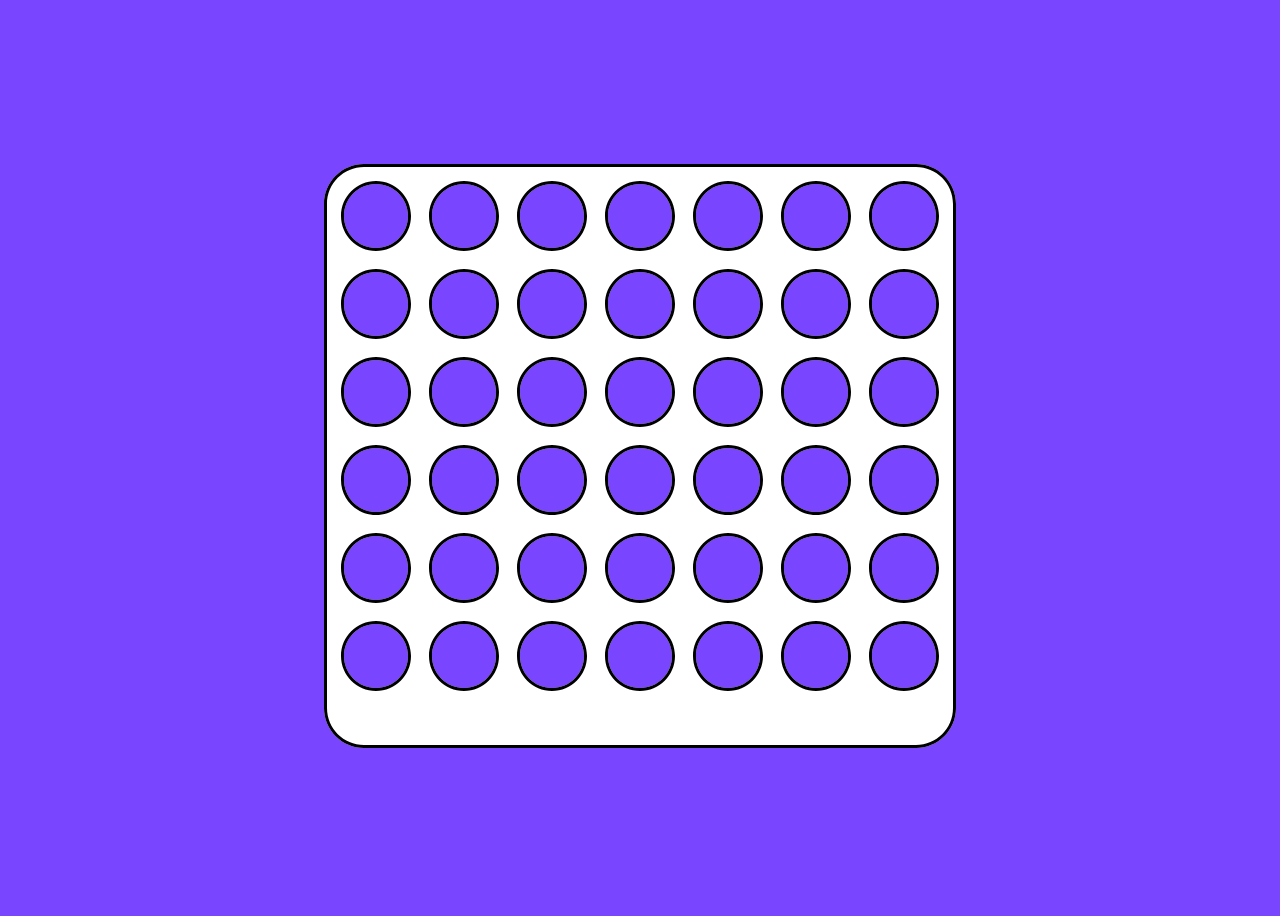
==== commit 5f98723d: "Connect-for-game" ====
--- a/index.html
+++ b/index.html
@@ -8,232 +8,146 @@
     <link rel="stylesheet" href="./css/main.css">
 </head>
 
+
+<img class="background-board" src="./data/svg/png/Path.png" alt="">
+
+
 <body>
     <main class="main-wrapper">
-        <div class="tableau-blanc">
-            <svg class="tableau-blanc-svg" width="632" height="584" viewBox="0 0 632 584" fill="none"
-                xmlns="http://www.w3.org/2000/svg">
-                <mask id="path-1-inside-1_5_6272" fill="white">
-                    <path fill-rule="evenodd" clip-rule="evenodd"
-                        d="M40 0C17.9086 0 0 17.9086 0 40V544C0 566.091 17.9086 584 40 584H592C614.091 584 632 566.091 632 544V40C632 17.9086 614.091 0 592 0H40ZM52 84C69.6731 84 84 69.6731 84 52C84 34.3269 69.6731 20 52 20C34.3269 20 20 34.3269 20 52C20 69.6731 34.3269 84 52 84ZM140 84C157.673 84 172 69.6731 172 52C172 34.3269 157.673 20 140 20C122.327 20 108 34.3269 108 52C108 69.6731 122.327 84 140 84ZM260 52C260 69.6731 245.673 84 228 84C210.327 84 196 69.6731 196 52C196 34.3269 210.327 20 228 20C245.673 20 260 34.3269 260 52ZM316 84C333.673 84 348 69.6731 348 52C348 34.3269 333.673 20 316 20C298.327 20 284 34.3269 284 52C284 69.6731 298.327 84 316 84ZM436 52C436 69.6731 421.673 84 404 84C386.327 84 372 69.6731 372 52C372 34.3269 386.327 20 404 20C421.673 20 436 34.3269 436 52ZM492 84C509.673 84 524 69.6731 524 52C524 34.3269 509.673 20 492 20C474.327 20 460 34.3269 460 52C460 69.6731 474.327 84 492 84ZM612 52C612 69.6731 597.673 84 580 84C562.327 84 548 69.6731 548 52C548 34.3269 562.327 20 580 20C597.673 20 612 34.3269 612 52ZM52 172C69.6731 172 84 157.673 84 140C84 122.327 69.6731 108 52 108C34.3269 108 20 122.327 20 140C20 157.673 34.3269 172 52 172ZM172 140C172 157.673 157.673 172 140 172C122.327 172 108 157.673 108 140C108 122.327 122.327 108 140 108C157.673 108 172 122.327 172 140ZM228 172C245.673 172 260 157.673 260 140C260 122.327 245.673 108 228 108C210.327 108 196 122.327 196 140C196 157.673 210.327 172 228 172ZM348 140C348 157.673 333.673 172 316 172C298.327 172 284 157.673 284 140C284 122.327 298.327 108 316 108C333.673 108 348 122.327 348 140ZM404 172C421.673 172 436 157.673 436 140C436 122.327 421.673 108 404 108C386.327 108 372 122.327 372 140C372 157.673 386.327 172 404 172ZM524 140C524 157.673 509.673 172 492 172C474.327 172 460 157.673 460 140C460 122.327 474.327 108 492 108C509.673 108 524 122.327 524 140ZM580 172C597.673 172 612 157.673 612 140C612 122.327 597.673 108 580 108C562.327 108 548 122.327 548 140C548 157.673 562.327 172 580 172ZM84 228C84 245.673 69.6731 260 52 260C34.3269 260 20 245.673 20 228C20 210.327 34.3269 196 52 196C69.6731 196 84 210.327 84 228ZM140 260C157.673 260 172 245.673 172 228C172 210.327 157.673 196 140 196C122.327 196 108 210.327 108 228C108 245.673 122.327 260 140 260ZM260 228C260 245.673 245.673 260 228 260C210.327 260 196 245.673 196 228C196 210.327 210.327 196 228 196C245.673 196 260 210.327 260 228ZM316 260C333.673 260 348 245.673 348 228C348 210.327 333.673 196 316 196C298.327 196 284 210.327 284 228C284 245.673 298.327 260 316 260ZM436 228C436 245.673 421.673 260 404 260C386.327 260 372 245.673 372 228C372 210.327 386.327 196 404 196C421.673 196 436 210.327 436 228ZM492 260C509.673 260 524 245.673 524 228C524 210.327 509.673 196 492 196C474.327 196 460 210.327 460 228C460 245.673 474.327 260 492 260ZM612 228C612 245.673 597.673 260 580 260C562.327 260 548 245.673 548 228C548 210.327 562.327 196 580 196C597.673 196 612 210.327 612 228ZM52 348C69.6731 348 84 333.673 84 316C84 298.327 69.6731 284 52 284C34.3269 284 20 298.327 20 316C20 333.673 34.3269 348 52 348ZM172 316C172 333.673 157.673 348 140 348C122.327 348 108 333.673 108 316C108 298.327 122.327 284 140 284C157.673 284 172 298.327 172 316ZM228 348C245.673 348 260 333.673 260 316C260 298.327 245.673 284 228 284C210.327 284 196 298.327 196 316C196 333.673 210.327 348 228 348ZM348 316C348 333.673 333.673 348 316 348C298.327 348 284 333.673 284 316C284 298.327 298.327 284 316 284C333.673 284 348 298.327 348 316ZM404 348C421.673 348 436 333.673 436 316C436 298.327 421.673 284 404 284C386.327 284 372 298.327 372 316C372 333.673 386.327 348 404 348ZM524 316C524 333.673 509.673 348 492 348C474.327 348 460 333.673 460 316C460 298.327 474.327 284 492 284C509.673 284 524 298.327 524 316ZM580 348C597.673 348 612 333.673 612 316C612 298.327 597.673 284 580 284C562.327 284 548 298.327 548 316C548 333.673 562.327 348 580 348ZM84 404C84 421.673 69.6731 436 52 436C34.3269 436 20 421.673 20 404C20 386.327 34.3269 372 52 372C69.6731 372 84 386.327 84 404ZM140 436C157.673 436 172 421.673 172 404C172 386.327 157.673 372 140 372C122.327 372 108 386.327 108 404C108 421.673 122.327 436 140 436ZM260 404C260 421.673 245.673 436 228 436C210.327 436 196 421.673 196 404C196 386.327 210.327 372 228 372C245.673 372 260 386.327 260 404ZM316 436C333.673 436 348 421.673 348 404C348 386.327 333.673 372 316 372C298.327 372 284 386.327 284 404C284 421.673 298.327 436 316 436ZM436 404C436 421.673 421.673 436 404 436C386.327 436 372 421.673 372 404C372 386.327 386.327 372 404 372C421.673 372 436 386.327 436 404ZM492 436C509.673 436 524 421.673 524 404C524 386.327 509.673 372 492 372C474.327 372 460 386.327 460 404C460 421.673 474.327 436 492 436ZM612 404C612 421.673 597.673 436 580 436C562.327 436 548 421.673 548 404C548 386.327 562.327 372 580 372C597.673 372 612 386.327 612 404ZM52 524C69.6731 524 84 509.673 84 492C84 474.327 69.6731 460 52 460C34.3269 460 20 474.327 20 492C20 509.673 34.3269 524 52 524ZM172 492C172 509.673 157.673 524 140 524C122.327 524 108 509.673 108 492C108 474.327 122.327 460 140 460C157.673 460 172 474.327 172 492ZM348 492C348 509.673 333.673 524 316 524C298.327 524 284 509.673 284 492C284 474.327 298.327 460 316 460C333.673 460 348 474.327 348 492ZM228 524C245.673 524 260 509.673 260 492C260 474.327 245.673 460 228 460C210.327 460 196 474.327 196 492C196 509.673 210.327 524 228 524ZM436 492C436 509.673 421.673 524 404 524C386.327 524 372 509.673 372 492C372 474.327 386.327 460 404 460C421.673 460 436 474.327 436 492ZM492 524C509.673 524 524 509.673 524 492C524 474.327 509.673 460 492 460C474.327 460 460 474.327 460 492C460 509.673 474.327 524 492 524ZM612 492C612 509.673 597.673 524 580 524C562.327 524 548 509.673 548 492C548 474.327 562.327 460 580 460C597.673 460 612 474.327 612 492Z" />
-                </mask>
-                <path fill-rule="evenodd" clip-rule="evenodd"
-                    d="M40 0C17.9086 0 0 17.9086 0 40V544C0 566.091 17.9086 584 40 584H592C614.091 584 632 566.091 632 544V40C632 17.9086 614.091 0 592 0H40ZM52 84C69.6731 84 84 69.6731 84 52C84 34.3269 69.6731 20 52 20C34.3269 20 20 34.3269 20 52C20 69.6731 34.3269 84 52 84ZM140 84C157.673 84 172 69.6731 172 52C172 34.3269 157.673 20 140 20C122.327 20 108 34.3269 108 52C108 69.6731 122.327 84 140 84ZM260 52C260 69.6731 245.673 84 228 84C210.327 84 196 69.6731 196 52C196 34.3269 210.327 20 228 20C245.673 20 260 34.3269 260 52ZM316 84C333.673 84 348 69.6731 348 52C348 34.3269 333.673 20 316 20C298.327 20 284 34.3269 284 52C284 69.6731 298.327 84 316 84ZM436 52C436 69.6731 421.673 84 404 84C386.327 84 372 69.6731 372 52C372 34.3269 386.327 20 404 20C421.673 20 436 34.3269 436 52ZM492 84C509.673 84 524 69.6731 524 52C524 34.3269 509.673 20 492 20C474.327 20 460 34.3269 460 52C460 69.6731 474.327 84 492 84ZM612 52C612 69.6731 597.673 84 580 84C562.327 84 548 69.6731 548 52C548 34.3269 562.327 20 580 20C597.673 20 612 34.3269 612 52ZM52 172C69.6731 172 84 157.673 84 140C84 122.327 69.6731 108 52 108C34.3269 108 20 122.327 20 140C20 157.673 34.3269 172 52 172ZM172 140C172 157.673 157.673 172 140 172C122.327 172 108 157.673 108 140C108 122.327 122.327 108 140 108C157.673 108 172 122.327 172 140ZM228 172C245.673 172 260 157.673 260 140C260 122.327 245.673 108 228 108C210.327 108 196 122.327 196 140C196 157.673 210.327 172 228 172ZM348 140C348 157.673 333.673 172 316 172C298.327 172 284 157.673 284 140C284 122.327 298.327 108 316 108C333.673 108 348 122.327 348 140ZM404 172C421.673 172 436 157.673 436 140C436 122.327 421.673 108 404 108C386.327 108 372 122.327 372 140C372 157.673 386.327 172 404 172ZM524 140C524 157.673 509.673 172 492 172C474.327 172 460 157.673 460 140C460 122.327 474.327 108 492 108C509.673 108 524 122.327 524 140ZM580 172C597.673 172 612 157.673 612 140C612 122.327 597.673 108 580 108C562.327 108 548 122.327 548 140C548 157.673 562.327 172 580 172ZM84 228C84 245.673 69.6731 260 52 260C34.3269 260 20 245.673 20 228C20 210.327 34.3269 196 52 196C69.6731 196 84 210.327 84 228ZM140 260C157.673 260 172 245.673 172 228C172 210.327 157.673 196 140 196C122.327 196 108 210.327 108 228C108 245.673 122.327 260 140 260ZM260 228C260 245.673 245.673 260 228 260C210.327 260 196 245.673 196 228C196 210.327 210.327 196 228 196C245.673 196 260 210.327 260 228ZM316 260C333.673 260 348 245.673 348 228C348 210.327 333.673 196 316 196C298.327 196 284 210.327 284 228C284 245.673 298.327 260 316 260ZM436 228C436 245.673 421.673 260 404 260C386.327 260 372 245.673 372 228C372 210.327 386.327 196 404 196C421.673 196 436 210.327 436 228ZM492 260C509.673 260 524 245.673 524 228C524 210.327 509.673 196 492 196C474.327 196 460 210.327 460 228C460 245.673 474.327 260 492 260ZM612 228C612 245.673 597.673 260 580 260C562.327 260 548 245.673 548 228C548 210.327 562.327 196 580 196C597.673 196 612 210.327 612 228ZM52 348C69.6731 348 84 333.673 84 316C84 298.327 69.6731 284 52 284C34.3269 284 20 298.327 20 316C20 333.673 34.3269 348 52 348ZM172 316C172 333.673 157.673 348 140 348C122.327 348 108 333.673 108 316C108 298.327 122.327 284 140 284C157.673 284 172 298.327 172 316ZM228 348C245.673 348 260 333.673 260 316C260 298.327 245.673 284 228 284C210.327 284 196 298.327 196 316C196 333.673 210.327 348 228 348ZM348 316C348 333.673 333.673 348 316 348C298.327 348 284 333.673 284 316C284 298.327 298.327 284 316 284C333.673 284 348 298.327 348 316ZM404 348C421.673 348 436 333.673 436 316C436 298.327 421.673 284 404 284C386.327 284 372 298.327 372 316C372 333.673 386.327 348 404 348ZM524 316C524 333.673 509.673 348 492 348C474.327 348 460 333.673 460 316C460 298.327 474.327 284 492 284C509.673 284 524 298.327 524 316ZM580 348C597.673 348 612 333.673 612 316C612 298.327 597.673 284 580 284C562.327 284 548 298.327 548 316C548 333.673 562.327 348 580 348ZM84 404C84 421.673 69.6731 436 52 436C34.3269 436 20 421.673 20 404C20 386.327 34.3269 372 52 372C69.6731 372 84 386.327 84 404ZM140 436C157.673 436 172 421.673 172 404C172 386.327 157.673 372 140 372C122.327 372 108 386.327 108 404C108 421.673 122.327 436 140 436ZM260 404C260 421.673 245.673 436 228 436C210.327 436 196 421.673 196 404C196 386.327 210.327 372 228 372C245.673 372 260 386.327 260 404ZM316 436C333.673 436 348 421.673 348 404C348 386.327 333.673 372 316 372C298.327 372 284 386.327 284 404C284 421.673 298.327 436 316 436ZM436 404C436 421.673 421.673 436 404 436C386.327 436 372 421.673 372 404C372 386.327 386.327 372 404 372C421.673 372 436 386.327 436 404ZM492 436C509.673 436 524 421.673 524 404C524 386.327 509.673 372 492 372C474.327 372 460 386.327 460 404C460 421.673 474.327 436 492 436ZM612 404C612 421.673 597.673 436 580 436C562.327 436 548 421.673 548 404C548 386.327 562.327 372 580 372C597.673 372 612 386.327 612 404ZM52 524C69.6731 524 84 509.673 84 492C84 474.327 69.6731 460 52 460C34.3269 460 20 474.327 20 492C20 509.673 34.3269 524 52 524ZM172 492C172 509.673 157.673 524 140 524C122.327 524 108 509.673 108 492C108 474.327 122.327 460 140 460C157.673 460 172 474.327 172 492ZM348 492C348 509.673 333.673 524 316 524C298.327 524 284 509.673 284 492C284 474.327 298.327 460 316 460C333.673 460 348 474.327 348 492ZM228 524C245.673 524 260 509.673 260 492C260 474.327 245.673 460 228 460C210.327 460 196 474.327 196 492C196 509.673 210.327 524 228 524ZM436 492C436 509.673 421.673 524 404 524C386.327 524 372 509.673 372 492C372 474.327 386.327 460 404 460C421.673 460 436 474.327 436 492ZM492 524C509.673 524 524 509.673 524 492C524 474.327 509.673 460 492 460C474.327 460 460 474.327 460 492C460 509.673 474.327 524 492 524ZM612 492C612 509.673 597.673 524 580 524C562.327 524 548 509.673 548 492C548 474.327 562.327 460 580 460C597.673 460 612 474.327 612 492Z"
-                    fill="white" />
-                <path
-                    d="M3 40C3 19.5655 19.5655 3 40 3V-3C16.2518 -3 -3 16.2517 -3 40H3ZM3 544V40H-3V544H3ZM40 581C19.5655 581 3 564.435 3 544H-3C-3 567.748 16.2517 587 40 587V581ZM592 581H40V587H592V581ZM629 544C629 564.435 612.435 581 592 581V587C615.748 587 635 567.748 635 544H629ZM629 40V544H635V40H629ZM592 3C612.435 3 629 19.5655 629 40H635C635 16.2518 615.748 -3 592 -3V3ZM40 3H592V-3H40V3ZM81 52C81 68.0163 68.0163 81 52 81V87C71.33 87 87 71.33 87 52H81ZM52 23C68.0163 23 81 35.9837 81 52H87C87 32.67 71.33 17 52 17V23ZM23 52C23 35.9837 35.9837 23 52 23V17C32.67 17 17 32.67 17 52H23ZM52 81C35.9837 81 23 68.0163 23 52H17C17 71.33 32.67 87 52 87V81ZM169 52C169 68.0163 156.016 81 140 81V87C159.33 87 175 71.33 175 52H169ZM140 23C156.016 23 169 35.9837 169 52H175C175 32.67 159.33 17 140 17V23ZM111 52C111 35.9837 123.984 23 140 23V17C120.67 17 105 32.67 105 52H111ZM140 81C123.984 81 111 68.0163 111 52H105C105 71.33 120.67 87 140 87V81ZM228 87C247.33 87 263 71.33 263 52H257C257 68.0163 244.016 81 228 81V87ZM193 52C193 71.33 208.67 87 228 87V81C211.984 81 199 68.0163 199 52H193ZM228 17C208.67 17 193 32.67 193 52H199C199 35.9837 211.984 23 228 23V17ZM263 52C263 32.67 247.33 17 228 17V23C244.016 23 257 35.9837 257 52H263ZM345 52C345 68.0163 332.016 81 316 81V87C335.33 87 351 71.33 351 52H345ZM316 23C332.016 23 345 35.9837 345 52H351C351 32.67 335.33 17 316 17V23ZM287 52C287 35.9837 299.984 23 316 23V17C296.67 17 281 32.67 281 52H287ZM316 81C299.984 81 287 68.0163 287 52H281C281 71.33 296.67 87 316 87V81ZM404 87C423.33 87 439 71.33 439 52H433C433 68.0163 420.016 81 404 81V87ZM369 52C369 71.33 384.67 87 404 87V81C387.984 81 375 68.0163 375 52H369ZM404 17C384.67 17 369 32.67 369 52H375C375 35.9837 387.984 23 404 23V17ZM439 52C439 32.67 423.33 17 404 17V23C420.016 23 433 35.9837 433 52H439ZM521 52C521 68.0163 508.016 81 492 81V87C511.33 87 527 71.33 527 52H521ZM492 23C508.016 23 521 35.9837 521 52H527C527 32.67 511.33 17 492 17V23ZM463 52C463 35.9837 475.984 23 492 23V17C472.67 17 457 32.67 457 52H463ZM492 81C475.984 81 463 68.0163 463 52H457C457 71.33 472.67 87 492 87V81ZM580 87C599.33 87 615 71.33 615 52H609C609 68.0163 596.016 81 580 81V87ZM545 52C545 71.33 560.67 87 580 87V81C563.984 81 551 68.0163 551 52H545ZM580 17C560.67 17 545 32.67 545 52H551C551 35.9837 563.984 23 580 23V17ZM615 52C615 32.67 599.33 17 580 17V23C596.016 23 609 35.9837 609 52H615ZM81 140C81 156.016 68.0163 169 52 169V175C71.33 175 87 159.33 87 140H81ZM52 111C68.0163 111 81 123.984 81 140H87C87 120.67 71.33 105 52 105V111ZM23 140C23 123.984 35.9837 111 52 111V105C32.67 105 17 120.67 17 140H23ZM52 169C35.9837 169 23 156.016 23 140H17C17 159.33 32.67 175 52 175V169ZM140 175C159.33 175 175 159.33 175 140H169C169 156.016 156.016 169 140 169V175ZM105 140C105 159.33 120.67 175 140 175V169C123.984 169 111 156.016 111 140H105ZM140 105C120.67 105 105 120.67 105 140H111C111 123.984 123.984 111 140 111V105ZM175 140C175 120.67 159.33 105 140 105V111C156.016 111 169 123.984 169 140H175ZM257 140C257 156.016 244.016 169 228 169V175C247.33 175 263 159.33 263 140H257ZM228 111C244.016 111 257 123.984 257 140H263C263 120.67 247.33 105 228 105V111ZM199 140C199 123.984 211.984 111 228 111V105C208.67 105 193 120.67 193 140H199ZM228 169C211.984 169 199 156.016 199 140H193C193 159.33 208.67 175 228 175V169ZM316 175C335.33 175 351 159.33 351 140H345C345 156.016 332.016 169 316 169V175ZM281 140C281 159.33 296.67 175 316 175V169C299.984 169 287 156.016 287 140H281ZM316 105C296.67 105 281 120.67 281 140H287C287 123.984 299.984 111 316 111V105ZM351 140C351 120.67 335.33 105 316 105V111C332.016 111 345 123.984 345 140H351ZM433 140C433 156.016 420.016 169 404 169V175C423.33 175 439 159.33 439 140H433ZM404 111C420.016 111 433 123.984 433 140H439C439 120.67 423.33 105 404 105V111ZM375 140C375 123.984 387.984 111 404 111V105C384.67 105 369 120.67 369 140H375ZM404 169C387.984 169 375 156.016 375 140H369C369 159.33 384.67 175 404 175V169ZM492 175C511.33 175 527 159.33 527 140H521C521 156.016 508.016 169 492 169V175ZM457 140C457 159.33 472.67 175 492 175V169C475.984 169 463 156.016 463 140H457ZM492 105C472.67 105 457 120.67 457 140H463C463 123.984 475.984 111 492 111V105ZM527 140C527 120.67 511.33 105 492 105V111C508.016 111 521 123.984 521 140H527ZM609 140C609 156.016 596.016 169 580 169V175C599.33 175 615 159.33 615 140H609ZM580 111C596.016 111 609 123.984 609 140H615C615 120.67 599.33 105 580 105V111ZM551 140C551 123.984 563.984 111 580 111V105C560.67 105 545 120.67 545 140H551ZM580 169C563.984 169 551 156.016 551 140H545C545 159.33 560.67 175 580 175V169ZM52 263C71.33 263 87 247.33 87 228H81C81 244.016 68.0163 257 52 257V263ZM17 228C17 247.33 32.67 263 52 263V257C35.9837 257 23 244.016 23 228H17ZM52 193C32.67 193 17 208.67 17 228H23C23 211.984 35.9837 199 52 199V193ZM87 228C87 208.67 71.33 193 52 193V199C68.0163 199 81 211.984 81 228H87ZM169 228C169 244.016 156.016 257 140 257V263C159.33 263 175 247.33 175 228H169ZM140 199C156.016 199 169 211.984 169 228H175C175 208.67 159.33 193 140 193V199ZM111 228C111 211.984 123.984 199 140 199V193C120.67 193 105 208.67 105 228H111ZM140 257C123.984 257 111 244.016 111 228H105C105 247.33 120.67 263 140 263V257ZM228 263C247.33 263 263 247.33 263 228H257C257 244.016 244.016 257 228 257V263ZM193 228C193 247.33 208.67 263 228 263V257C211.984 257 199 244.016 199 228H193ZM228 193C208.67 193 193 208.67 193 228H199C199 211.984 211.984 199 228 199V193ZM263 228C263 208.67 247.33 193 228 193V199C244.016 199 257 211.984 257 228H263ZM345 228C345 244.016 332.016 257 316 257V263C335.33 263 351 247.33 351 228H345ZM316 199C332.016 199 345 211.984 345 228H351C351 208.67 335.33 193 316 193V199ZM287 228C287 211.984 299.984 199 316 199V193C296.67 193 281 208.67 281 228H287ZM316 257C299.984 257 287 244.016 287 228H281C281 247.33 296.67 263 316 263V257ZM404 263C423.33 263 439 247.33 439 228H433C433 244.016 420.016 257 404 257V263ZM369 228C369 247.33 384.67 263 404 263V257C387.984 257 375 244.016 375 228H369ZM404 193C384.67 193 369 208.67 369 228H375C375 211.984 387.984 199 404 199V193ZM439 228C439 208.67 423.33 193 404 193V199C420.016 199 433 211.984 433 228H439ZM521 228C521 244.016 508.016 257 492 257V263C511.33 263 527 247.33 527 228H521ZM492 199C508.016 199 521 211.984 521 228H527C527 208.67 511.33 193 492 193V199ZM463 228C463 211.984 475.984 199 492 199V193C472.67 193 457 208.67 457 228H463ZM492 257C475.984 257 463 244.016 463 228H457C457 247.33 472.67 263 492 263V257ZM580 263C599.33 263 615 247.33 615 228H609C609 244.016 596.016 257 580 257V263ZM545 228C545 247.33 560.67 263 580 263V257C563.984 257 551 244.016 551 228H545ZM580 193C560.67 193 545 208.67 545 228H551C551 211.984 563.984 199 580 199V193ZM615 228C615 208.67 599.33 193 580 193V199C596.016 199 609 211.984 609 228H615ZM81 316C81 332.016 68.0163 345 52 345V351C71.33 351 87 335.33 87 316H81ZM52 287C68.0163 287 81 299.984 81 316H87C87 296.67 71.33 281 52 281V287ZM23 316C23 299.984 35.9837 287 52 287V281C32.67 281 17 296.67 17 316H23ZM52 345C35.9837 345 23 332.016 23 316H17C17 335.33 32.67 351 52 351V345ZM140 351C159.33 351 175 335.33 175 316H169C169 332.016 156.016 345 140 345V351ZM105 316C105 335.33 120.67 351 140 351V345C123.984 345 111 332.016 111 316H105ZM140 281C120.67 281 105 296.67 105 316H111C111 299.984 123.984 287 140 287V281ZM175 316C175 296.67 159.33 281 140 281V287C156.016 287 169 299.984 169 316H175ZM257 316C257 332.016 244.016 345 228 345V351C247.33 351 263 335.33 263 316H257ZM228 287C244.016 287 257 299.984 257 316H263C263 296.67 247.33 281 228 281V287ZM199 316C199 299.984 211.984 287 228 287V281C208.67 281 193 296.67 193 316H199ZM228 345C211.984 345 199 332.016 199 316H193C193 335.33 208.67 351 228 351V345ZM316 351C335.33 351 351 335.33 351 316H345C345 332.016 332.016 345 316 345V351ZM281 316C281 335.33 296.67 351 316 351V345C299.984 345 287 332.016 287 316H281ZM316 281C296.67 281 281 296.67 281 316H287C287 299.984 299.984 287 316 287V281ZM351 316C351 296.67 335.33 281 316 281V287C332.016 287 345 299.984 345 316H351ZM433 316C433 332.016 420.016 345 404 345V351C423.33 351 439 335.33 439 316H433ZM404 287C420.016 287 433 299.984 433 316H439C439 296.67 423.33 281 404 281V287ZM375 316C375 299.984 387.984 287 404 287V281C384.67 281 369 296.67 369 316H375ZM404 345C387.984 345 375 332.016 375 316H369C369 335.33 384.67 351 404 351V345ZM492 351C511.33 351 527 335.33 527 316H521C521 332.016 508.016 345 492 345V351ZM457 316C457 335.33 472.67 351 492 351V345C475.984 345 463 332.016 463 316H457ZM492 281C472.67 281 457 296.67 457 316H463C463 299.984 475.984 287 492 287V281ZM527 316C527 296.67 511.33 281 492 281V287C508.016 287 521 299.984 521 316H527ZM609 316C609 332.016 596.016 345 580 345V351C599.33 351 615 335.33 615 316H609ZM580 287C596.016 287 609 299.984 609 316H615C615 296.67 599.33 281 580 281V287ZM551 316C551 299.984 563.984 287 580 287V281C560.67 281 545 296.67 545 316H551ZM580 345C563.984 345 551 332.016 551 316H545C545 335.33 560.67 351 580 351V345ZM52 439C71.33 439 87 423.33 87 404H81C81 420.016 68.0163 433 52 433V439ZM17 404C17 423.33 32.67 439 52 439V433C35.9837 433 23 420.016 23 404H17ZM52 369C32.67 369 17 384.67 17 404H23C23 387.984 35.9837 375 52 375V369ZM87 404C87 384.67 71.33 369 52 369V375C68.0163 375 81 387.984 81 404H87ZM169 404C169 420.016 156.016 433 140 433V439C159.33 439 175 423.33 175 404H169ZM140 375C156.016 375 169 387.984 169 404H175C175 384.67 159.33 369 140 369V375ZM111 404C111 387.984 123.984 375 140 375V369C120.67 369 105 384.67 105 404H111ZM140 433C123.984 433 111 420.016 111 404H105C105 423.33 120.67 439 140 439V433ZM228 439C247.33 439 263 423.33 263 404H257C257 420.016 244.016 433 228 433V439ZM193 404C193 423.33 208.67 439 228 439V433C211.984 433 199 420.016 199 404H193ZM228 369C208.67 369 193 384.67 193 404H199C199 387.984 211.984 375 228 375V369ZM263 404C263 384.67 247.33 369 228 369V375C244.016 375 257 387.984 257 404H263ZM345 404C345 420.016 332.016 433 316 433V439C335.33 439 351 423.33 351 404H345ZM316 375C332.016 375 345 387.984 345 404H351C351 384.67 335.33 369 316 369V375ZM287 404C287 387.984 299.984 375 316 375V369C296.67 369 281 384.67 281 404H287ZM316 433C299.984 433 287 420.016 287 404H281C281 423.33 296.67 439 316 439V433ZM404 439C423.33 439 439 423.33 439 404H433C433 420.016 420.016 433 404 433V439ZM369 404C369 423.33 384.67 439 404 439V433C387.984 433 375 420.016 375 404H369ZM404 369C384.67 369 369 384.67 369 404H375C375 387.984 387.984 375 404 375V369ZM439 404C439 384.67 423.33 369 404 369V375C420.016 375 433 387.984 433 404H439ZM521 404C521 420.016 508.016 433 492 433V439C511.33 439 527 423.33 527 404H521ZM492 375C508.016 375 521 387.984 521 404H527C527 384.67 511.33 369 492 369V375ZM463 404C463 387.984 475.984 375 492 375V369C472.67 369 457 384.67 457 404H463ZM492 433C475.984 433 463 420.016 463 404H457C457 423.33 472.67 439 492 439V433ZM580 439C599.33 439 615 423.33 615 404H609C609 420.016 596.016 433 580 433V439ZM545 404C545 423.33 560.67 439 580 439V433C563.984 433 551 420.016 551 404H545ZM580 369C560.67 369 545 384.67 545 404H551C551 387.984 563.984 375 580 375V369ZM615 404C615 384.67 599.33 369 580 369V375C596.016 375 609 387.984 609 404H615ZM81 492C81 508.016 68.0163 521 52 521V527C71.33 527 87 511.33 87 492H81ZM52 463C68.0163 463 81 475.984 81 492H87C87 472.67 71.33 457 52 457V463ZM23 492C23 475.984 35.9837 463 52 463V457C32.67 457 17 472.67 17 492H23ZM52 521C35.9837 521 23 508.016 23 492H17C17 511.33 32.67 527 52 527V521ZM140 527C159.33 527 175 511.33 175 492H169C169 508.016 156.016 521 140 521V527ZM105 492C105 511.33 120.67 527 140 527V521C123.984 521 111 508.016 111 492H105ZM140 457C120.67 457 105 472.67 105 492H111C111 475.984 123.984 463 140 463V457ZM175 492C175 472.67 159.33 457 140 457V463C156.016 463 169 475.984 169 492H175ZM316 527C335.33 527 351 511.33 351 492H345C345 508.016 332.016 521 316 521V527ZM281 492C281 511.33 296.67 527 316 527V521C299.984 521 287 508.016 287 492H281ZM316 457C296.67 457 281 472.67 281 492H287C287 475.984 299.984 463 316 463V457ZM351 492C351 472.67 335.33 457 316 457V463C332.016 463 345 475.984 345 492H351ZM257 492C257 508.016 244.016 521 228 521V527C247.33 527 263 511.33 263 492H257ZM228 463C244.016 463 257 475.984 257 492H263C263 472.67 247.33 457 228 457V463ZM199 492C199 475.984 211.984 463 228 463V457C208.67 457 193 472.67 193 492H199ZM228 521C211.984 521 199 508.016 199 492H193C193 511.33 208.67 527 228 527V521ZM404 527C423.33 527 439 511.33 439 492H433C433 508.016 420.016 521 404 521V527ZM369 492C369 511.33 384.67 527 404 527V521C387.984 521 375 508.016 375 492H369ZM404 457C384.67 457 369 472.67 369 492H375C375 475.984 387.984 463 404 463V457ZM439 492C439 472.67 423.33 457 404 457V463C420.016 463 433 475.984 433 492H439ZM521 492C521 508.016 508.016 521 492 521V527C511.33 527 527 511.33 527 492H521ZM492 463C508.016 463 521 475.984 521 492H527C527 472.67 511.33 457 492 457V463ZM463 492C463 475.984 475.984 463 492 463V457C472.67 457 457 472.67 457 492H463ZM492 521C475.984 521 463 508.016 463 492H457C457 511.33 472.67 527 492 527V521ZM580 527C599.33 527 615 511.33 615 492H609C609 508.016 596.016 521 580 521V527ZM545 492C545 511.33 560.67 527 580 527V521C563.984 521 551 508.016 551 492H545ZM580 457C560.67 457 545 472.67 545 492H551C551 475.984 563.984 463 580 463V457ZM615 492C615 472.67 599.33 457 580 457V463C596.016 463 609 475.984 609 492H615Z"
-                    fill="black" mask="url(#path-1-inside-1_5_6272)" />
-            </svg>
-
-            <svg class="background-tableau-blanc" width="632" height="594" viewBox="0 0 632 594" fill="none"
-                xmlns="http://www.w3.org/2000/svg">
-                <g id="Shape" filter="url(#filter0_d_5_6224)">
-                    <mask id="path-1-inside-1_5_6224" fill="white">
-                        <path fill-rule="evenodd" clip-rule="evenodd"
-                            d="M592 0C614.091 0 632 17.9086 632 40V544C632 566.091 614.091 584 592 584H40C17.9086 584 0 566.091 0 544V40C0 17.9086 17.9086 0 40 0H592ZM580 460C562.327 460 548 474.327 548 492C548 509.673 562.327 524 580 524C597.673 524 612 509.673 612 492C612 474.327 597.673 460 580 460ZM492 460C474.327 460 460 474.327 460 492C460 509.673 474.327 524 492 524C509.673 524 524 509.673 524 492C524 474.327 509.673 460 492 460ZM404 460C386.327 460 372 474.327 372 492C372 509.673 386.327 524 404 524C421.673 524 436 509.673 436 492C436 474.327 421.673 460 404 460ZM228 460C210.327 460 196 474.327 196 492C196 509.673 210.327 524 228 524C245.673 524 260 509.673 260 492C260 474.327 245.673 460 228 460ZM316 460C298.327 460 284 474.327 284 492C284 509.673 298.327 524 316 524C333.673 524 348 509.673 348 492C348 474.327 333.673 460 316 460ZM140 460C122.327 460 108 474.327 108 492C108 509.673 122.327 524 140 524C157.673 524 172 509.673 172 492C172 474.504 157.958 460.287 140.529 460.004L140 460ZM52 460C34.3269 460 20 474.327 20 492C20 509.673 34.3269 524 52 524C69.6731 524 84 509.673 84 492C84 474.327 69.6731 460 52 460ZM580 372C562.327 372 548 386.327 548 404C548 421.673 562.327 436 580 436C597.673 436 612 421.673 612 404C612 386.327 597.673 372 580 372ZM492 372C474.327 372 460 386.327 460 404C460 421.673 474.327 436 492 436C509.673 436 524 421.673 524 404C524 386.327 509.673 372 492 372ZM404 372C386.327 372 372 386.327 372 404C372 421.673 386.327 436 404 436C421.673 436 436 421.673 436 404C436 386.327 421.673 372 404 372ZM316 372C298.327 372 284 386.327 284 404C284 421.673 298.327 436 316 436C333.673 436 348 421.673 348 404C348 386.327 333.673 372 316 372ZM228 372C210.327 372 196 386.327 196 404C196 421.673 210.327 436 228 436C245.673 436 260 421.673 260 404C260 386.327 245.673 372 228 372ZM140 372C122.327 372 108 386.327 108 404C108 421.673 122.327 436 140 436C157.673 436 172 421.673 172 404C172 386.327 157.673 372 140 372ZM52 372C34.3269 372 20 386.327 20 404C20 421.673 34.3269 436 52 436C69.6731 436 84 421.673 84 404C84 386.327 69.6731 372 52 372ZM52 284C34.3269 284 20 298.327 20 316C20 333.673 34.3269 348 52 348C69.6731 348 84 333.673 84 316C84 298.327 69.6731 284 52 284ZM140 284C122.327 284 108 298.327 108 316C108 333.673 122.327 348 140 348C157.673 348 172 333.673 172 316C172 298.327 157.673 284 140 284ZM228 284C210.327 284 196 298.327 196 316C196 333.673 210.327 348 228 348C245.673 348 260 333.673 260 316C260 298.327 245.673 284 228 284ZM316 284C298.327 284 284 298.327 284 316C284 333.673 298.327 348 316 348C333.673 348 348 333.673 348 316C348 298.327 333.673 284 316 284ZM404 284C386.327 284 372 298.327 372 316C372 333.673 386.327 348 404 348C421.673 348 436 333.673 436 316C436 298.327 421.673 284 404 284ZM492 284C474.327 284 460 298.327 460 316C460 333.673 474.327 348 492 348C509.673 348 524 333.673 524 316C524 298.327 509.673 284 492 284ZM580 284C562.327 284 548 298.327 548 316C548 333.673 562.327 348 580 348C597.673 348 612 333.673 612 316C612 298.327 597.673 284 580 284ZM140 196C122.327 196 108 210.327 108 228C108 245.673 122.327 260 140 260C157.673 260 172 245.673 172 228C172 210.327 157.673 196 140 196ZM228 196C210.327 196 196 210.327 196 228C196 245.673 210.327 260 228 260C245.673 260 260 245.673 260 228C260 210.327 245.673 196 228 196ZM316 196C298.327 196 284 210.327 284 228C284 245.673 298.327 260 316 260C333.673 260 348 245.673 348 228C348 210.327 333.673 196 316 196ZM404 196C386.327 196 372 210.327 372 228C372 245.673 386.327 260 404 260C421.673 260 436 245.673 436 228C436 210.327 421.673 196 404 196ZM492 196C474.327 196 460 210.327 460 228C460 245.673 474.327 260 492 260C509.673 260 524 245.673 524 228C524 210.327 509.673 196 492 196ZM580 196C562.327 196 548 210.327 548 228C548 245.673 562.327 260 580 260C597.673 260 612 245.673 612 228C612 210.327 597.673 196 580 196ZM52 196C34.3269 196 20 210.327 20 228C20 245.673 34.3269 260 52 260C69.6731 260 84 245.673 84 228C84 210.327 69.6731 196 52 196ZM580 108C562.327 108 548 122.327 548 140C548 157.673 562.327 172 580 172C597.673 172 612 157.673 612 140C612 122.327 597.673 108 580 108ZM492 108C474.327 108 460 122.327 460 140C460 157.673 474.327 172 492 172C509.673 172 524 157.673 524 140C524 122.327 509.673 108 492 108ZM404 108C386.327 108 372 122.327 372 140C372 157.673 386.327 172 404 172C421.673 172 436 157.673 436 140C436 122.327 421.673 108 404 108ZM316 108C298.327 108 284 122.327 284 140C284 157.673 298.327 172 316 172C333.673 172 348 157.673 348 140C348 122.327 333.673 108 316 108ZM228 108C210.327 108 196 122.327 196 140C196 157.673 210.327 172 228 172C245.673 172 260 157.673 260 140C260 122.327 245.673 108 228 108ZM140 108C122.327 108 108 122.327 108 140C108 157.673 122.327 172 140 172C157.673 172 172 157.673 172 140C172 122.327 157.673 108 140 108ZM52 108C34.3269 108 20 122.327 20 140C20 157.673 34.3269 172 52 172C69.6731 172 84 157.673 84 140C84 122.327 69.6731 108 52 108ZM580 20C562.327 20 548 34.3269 548 52C548 69.6731 562.327 84 580 84C597.673 84 612 69.6731 612 52C612 34.3269 597.673 20 580 20ZM492 20C474.327 20 460 34.3269 460 52C460 69.6731 474.327 84 492 84C509.673 84 524 69.6731 524 52C524 34.3269 509.673 20 492 20ZM404 20C386.327 20 372 34.3269 372 52C372 69.6731 386.327 84 404 84C421.673 84 436 69.6731 436 52C436 34.3269 421.673 20 404 20ZM316 20C298.327 20 284 34.3269 284 52C284 69.6731 298.327 84 316 84C333.673 84 348 69.6731 348 52C348 34.3269 333.673 20 316 20ZM228 20C210.327 20 196 34.3269 196 52C196 69.6731 210.327 84 228 84C245.673 84 260 69.6731 260 52C260 34.3269 245.673 20 228 20ZM140 20C122.327 20 108 34.3269 108 52C108 69.6731 122.327 84 140 84C157.673 84 172 69.6731 172 52C172 34.3269 157.673 20 140 20ZM52 20C34.3269 20 20 34.3269 20 52C20 69.6731 34.3269 84 52 84C69.6731 84 84 69.6731 84 52C84 34.3269 69.6731 20 52 20Z" />
-                    </mask>
-                    <path fill-rule="evenodd" clip-rule="evenodd"
-                        d="M592 0C614.091 0 632 17.9086 632 40V544C632 566.091 614.091 584 592 584H40C17.9086 584 0 566.091 0 544V40C0 17.9086 17.9086 0 40 0H592ZM580 460C562.327 460 548 474.327 548 492C548 509.673 562.327 524 580 524C597.673 524 612 509.673 612 492C612 474.327 597.673 460 580 460ZM492 460C474.327 460 460 474.327 460 492C460 509.673 474.327 524 492 524C509.673 524 524 509.673 524 492C524 474.327 509.673 460 492 460ZM404 460C386.327 460 372 474.327 372 492C372 509.673 386.327 524 404 524C421.673 524 436 509.673 436 492C436 474.327 421.673 460 404 460ZM228 460C210.327 460 196 474.327 196 492C196 509.673 210.327 524 228 524C245.673 524 260 509.673 260 492C260 474.327 245.673 460 228 460ZM316 460C298.327 460 284 474.327 284 492C284 509.673 298.327 524 316 524C333.673 524 348 509.673 348 492C348 474.327 333.673 460 316 460ZM140 460C122.327 460 108 474.327 108 492C108 509.673 122.327 524 140 524C157.673 524 172 509.673 172 492C172 474.504 157.958 460.287 140.529 460.004L140 460ZM52 460C34.3269 460 20 474.327 20 492C20 509.673 34.3269 524 52 524C69.6731 524 84 509.673 84 492C84 474.327 69.6731 460 52 460ZM580 372C562.327 372 548 386.327 548 404C548 421.673 562.327 436 580 436C597.673 436 612 421.673 612 404C612 386.327 597.673 372 580 372ZM492 372C474.327 372 460 386.327 460 404C460 421.673 474.327 436 492 436C509.673 436 524 421.673 524 404C524 386.327 509.673 372 492 372ZM404 372C386.327 372 372 386.327 372 404C372 421.673 386.327 436 404 436C421.673 436 436 421.673 436 404C436 386.327 421.673 372 404 372ZM316 372C298.327 372 284 386.327 284 404C284 421.673 298.327 436 316 436C333.673 436 348 421.673 348 404C348 386.327 333.673 372 316 372ZM228 372C210.327 372 196 386.327 196 404C196 421.673 210.327 436 228 436C245.673 436 260 421.673 260 404C260 386.327 245.673 372 228 372ZM140 372C122.327 372 108 386.327 108 404C108 421.673 122.327 436 140 436C157.673 436 172 421.673 172 404C172 386.327 157.673 372 140 372ZM52 372C34.3269 372 20 386.327 20 404C20 421.673 34.3269 436 52 436C69.6731 436 84 421.673 84 404C84 386.327 69.6731 372 52 372ZM52 284C34.3269 284 20 298.327 20 316C20 333.673 34.3269 348 52 348C69.6731 348 84 333.673 84 316C84 298.327 69.6731 284 52 284ZM140 284C122.327 284 108 298.327 108 316C108 333.673 122.327 348 140 348C157.673 348 172 333.673 172 316C172 298.327 157.673 284 140 284ZM228 284C210.327 284 196 298.327 196 316C196 333.673 210.327 348 228 348C245.673 348 260 333.673 260 316C260 298.327 245.673 284 228 284ZM316 284C298.327 284 284 298.327 284 316C284 333.673 298.327 348 316 348C333.673 348 348 333.673 348 316C348 298.327 333.673 284 316 284ZM404 284C386.327 284 372 298.327 372 316C372 333.673 386.327 348 404 348C421.673 348 436 333.673 436 316C436 298.327 421.673 284 404 284ZM492 284C474.327 284 460 298.327 460 316C460 333.673 474.327 348 492 348C509.673 348 524 333.673 524 316C524 298.327 509.673 284 492 284ZM580 284C562.327 284 548 298.327 548 316C548 333.673 562.327 348 580 348C597.673 348 612 333.673 612 316C612 298.327 597.673 284 580 284ZM140 196C122.327 196 108 210.327 108 228C108 245.673 122.327 260 140 260C157.673 260 172 245.673 172 228C172 210.327 157.673 196 140 196ZM228 196C210.327 196 196 210.327 196 228C196 245.673 210.327 260 228 260C245.673 260 260 245.673 260 228C260 210.327 245.673 196 228 196ZM316 196C298.327 196 284 210.327 284 228C284 245.673 298.327 260 316 260C333.673 260 348 245.673 348 228C348 210.327 333.673 196 316 196ZM404 196C386.327 196 372 210.327 372 228C372 245.673 386.327 260 404 260C421.673 260 436 245.673 436 228C436 210.327 421.673 196 404 196ZM492 196C474.327 196 460 210.327 460 228C460 245.673 474.327 260 492 260C509.673 260 524 245.673 524 228C524 210.327 509.673 196 492 196ZM580 196C562.327 196 548 210.327 548 228C548 245.673 562.327 260 580 260C597.673 260 612 245.673 612 228C612 210.327 597.673 196 580 196ZM52 196C34.3269 196 20 210.327 20 228C20 245.673 34.3269 260 52 260C69.6731 260 84 245.673 84 228C84 210.327 69.6731 196 52 196ZM580 108C562.327 108 548 122.327 548 140C548 157.673 562.327 172 580 172C597.673 172 612 157.673 612 140C612 122.327 597.673 108 580 108ZM492 108C474.327 108 460 122.327 460 140C460 157.673 474.327 172 492 172C509.673 172 524 157.673 524 140C524 122.327 509.673 108 492 108ZM404 108C386.327 108 372 122.327 372 140C372 157.673 386.327 172 404 172C421.673 172 436 157.673 436 140C436 122.327 421.673 108 404 108ZM316 108C298.327 108 284 122.327 284 140C284 157.673 298.327 172 316 172C333.673 172 348 157.673 348 140C348 122.327 333.673 108 316 108ZM228 108C210.327 108 196 122.327 196 140C196 157.673 210.327 172 228 172C245.673 172 260 157.673 260 140C260 122.327 245.673 108 228 108ZM140 108C122.327 108 108 122.327 108 140C108 157.673 122.327 172 140 172C157.673 172 172 157.673 172 140C172 122.327 157.673 108 140 108ZM52 108C34.3269 108 20 122.327 20 140C20 157.673 34.3269 172 52 172C69.6731 172 84 157.673 84 140C84 122.327 69.6731 108 52 108ZM580 20C562.327 20 548 34.3269 548 52C548 69.6731 562.327 84 580 84C597.673 84 612 69.6731 612 52C612 34.3269 597.673 20 580 20ZM492 20C474.327 20 460 34.3269 460 52C460 69.6731 474.327 84 492 84C509.673 84 524 69.6731 524 52C524 34.3269 509.673 20 492 20ZM404 20C386.327 20 372 34.3269 372 52C372 69.6731 386.327 84 404 84C421.673 84 436 69.6731 436 52C436 34.3269 421.673 20 404 20ZM316 20C298.327 20 284 34.3269 284 52C284 69.6731 298.327 84 316 84C333.673 84 348 69.6731 348 52C348 34.3269 333.673 20 316 20ZM228 20C210.327 20 196 34.3269 196 52C196 69.6731 210.327 84 228 84C245.673 84 260 69.6731 260 52C260 34.3269 245.673 20 228 20ZM140 20C122.327 20 108 34.3269 108 52C108 69.6731 122.327 84 140 84C157.673 84 172 69.6731 172 52C172 34.3269 157.673 20 140 20ZM52 20C34.3269 20 20 34.3269 20 52C20 69.6731 34.3269 84 52 84C69.6731 84 84 69.6731 84 52C84 34.3269 69.6731 20 52 20Z"
-                        fill="black" />
-                    <path
-                        d="M140 460L140.024 457L140.012 457H140V460ZM140.529 460.004L140.578 457.005L140.566 457.004L140.553 457.004L140.529 460.004ZM592 3C612.435 3 629 19.5655 629 40H635C635 16.2518 615.748 -3 592 -3V3ZM629 40V544H635V40H629ZM629 544C629 564.435 612.435 581 592 581V587C615.748 587 635 567.748 635 544H629ZM592 581H40V587H592V581ZM40 581C19.5655 581 3 564.435 3 544H-3C-3 567.748 16.2518 587 40 587V581ZM3 544V40H-3V544H3ZM3 40C3 19.5655 19.5655 3 40 3V-3C16.2518 -3 -3 16.2518 -3 40H3ZM40 3H592V-3H40V3ZM580 457C560.67 457 545 472.67 545 492H551C551 475.984 563.984 463 580 463V457ZM545 492C545 511.33 560.67 527 580 527V521C563.984 521 551 508.016 551 492H545ZM580 527C599.33 527 615 511.33 615 492H609C609 508.016 596.016 521 580 521V527ZM615 492C615 472.67 599.33 457 580 457V463C596.016 463 609 475.984 609 492H615ZM492 457C472.67 457 457 472.67 457 492H463C463 475.984 475.984 463 492 463V457ZM457 492C457 511.33 472.67 527 492 527V521C475.984 521 463 508.016 463 492H457ZM492 527C511.33 527 527 511.33 527 492H521C521 508.016 508.016 521 492 521V527ZM527 492C527 472.67 511.33 457 492 457V463C508.016 463 521 475.984 521 492H527ZM404 457C384.67 457 369 472.67 369 492H375C375 475.984 387.984 463 404 463V457ZM369 492C369 511.33 384.67 527 404 527V521C387.984 521 375 508.016 375 492H369ZM404 527C423.33 527 439 511.33 439 492H433C433 508.016 420.016 521 404 521V527ZM439 492C439 472.67 423.33 457 404 457V463C420.016 463 433 475.984 433 492H439ZM228 457C208.67 457 193 472.67 193 492H199C199 475.984 211.984 463 228 463V457ZM193 492C193 511.33 208.67 527 228 527V521C211.984 521 199 508.016 199 492H193ZM228 527C247.33 527 263 511.33 263 492H257C257 508.016 244.016 521 228 521V527ZM263 492C263 472.67 247.33 457 228 457V463C244.016 463 257 475.984 257 492H263ZM316 457C296.67 457 281 472.67 281 492H287C287 475.984 299.984 463 316 463V457ZM281 492C281 511.33 296.67 527 316 527V521C299.984 521 287 508.016 287 492H281ZM316 527C335.33 527 351 511.33 351 492H345C345 508.016 332.016 521 316 521V527ZM351 492C351 472.67 335.33 457 316 457V463C332.016 463 345 475.984 345 492H351ZM140 457C120.67 457 105 472.67 105 492H111C111 475.984 123.984 463 140 463V457ZM105 492C105 511.33 120.67 527 140 527V521C123.984 521 111 508.016 111 492H105ZM140 527C159.33 527 175 511.33 175 492H169C169 508.016 156.016 521 140 521V527ZM175 492C175 472.863 159.642 457.314 140.578 457.005L140.481 463.004C156.275 463.26 169 476.144 169 492H175ZM140.553 457.004L140.024 457L139.976 463L140.505 463.004L140.553 457.004ZM52 457C32.67 457 17 472.67 17 492H23C23 475.984 35.9837 463 52 463V457ZM17 492C17 511.33 32.67 527 52 527V521C35.9837 521 23 508.016 23 492H17ZM52 527C71.33 527 87 511.33 87 492H81C81 508.016 68.0163 521 52 521V527ZM87 492C87 472.67 71.33 457 52 457V463C68.0163 463 81 475.984 81 492H87ZM580 369C560.67 369 545 384.67 545 404H551C551 387.984 563.984 375 580 375V369ZM545 404C545 423.33 560.67 439 580 439V433C563.984 433 551 420.016 551 404H545ZM580 439C599.33 439 615 423.33 615 404H609C609 420.016 596.016 433 580 433V439ZM615 404C615 384.67 599.33 369 580 369V375C596.016 375 609 387.984 609 404H615ZM492 369C472.67 369 457 384.67 457 404H463C463 387.984 475.984 375 492 375V369ZM457 404C457 423.33 472.67 439 492 439V433C475.984 433 463 420.016 463 404H457ZM492 439C511.33 439 527 423.33 527 404H521C521 420.016 508.016 433 492 433V439ZM527 404C527 384.67 511.33 369 492 369V375C508.016 375 521 387.984 521 404H527ZM404 369C384.67 369 369 384.67 369 404H375C375 387.984 387.984 375 404 375V369ZM369 404C369 423.33 384.67 439 404 439V433C387.984 433 375 420.016 375 404H369ZM404 439C423.33 439 439 423.33 439 404H433C433 420.016 420.016 433 404 433V439ZM439 404C439 384.67 423.33 369 404 369V375C420.016 375 433 387.984 433 404H439ZM316 369C296.67 369 281 384.67 281 404H287C287 387.984 299.984 375 316 375V369ZM281 404C281 423.33 296.67 439 316 439V433C299.984 433 287 420.016 287 404H281ZM316 439C335.33 439 351 423.33 351 404H345C345 420.016 332.016 433 316 433V439ZM351 404C351 384.67 335.33 369 316 369V375C332.016 375 345 387.984 345 404H351ZM228 369C208.67 369 193 384.67 193 404H199C199 387.984 211.984 375 228 375V369ZM193 404C193 423.33 208.67 439 228 439V433C211.984 433 199 420.016 199 404H193ZM228 439C247.33 439 263 423.33 263 404H257C257 420.016 244.016 433 228 433V439ZM263 404C263 384.67 247.33 369 228 369V375C244.016 375 257 387.984 257 404H263ZM140 369C120.67 369 105 384.67 105 404H111C111 387.984 123.984 375 140 375V369ZM105 404C105 423.33 120.67 439 140 439V433C123.984 433 111 420.016 111 404H105ZM140 439C159.33 439 175 423.33 175 404H169C169 420.016 156.016 433 140 433V439ZM175 404C175 384.67 159.33 369 140 369V375C156.016 375 169 387.984 169 404H175ZM52 369C32.67 369 17 384.67 17 404H23C23 387.984 35.9837 375 52 375V369ZM17 404C17 423.33 32.67 439 52 439V433C35.9837 433 23 420.016 23 404H17ZM52 439C71.33 439 87 423.33 87 404H81C81 420.016 68.0163 433 52 433V439ZM87 404C87 384.67 71.33 369 52 369V375C68.0163 375 81 387.984 81 404H87ZM52 281C32.67 281 17 296.67 17 316H23C23 299.984 35.9837 287 52 287V281ZM17 316C17 335.33 32.67 351 52 351V345C35.9837 345 23 332.016 23 316H17ZM52 351C71.33 351 87 335.33 87 316H81C81 332.016 68.0163 345 52 345V351ZM87 316C87 296.67 71.33 281 52 281V287C68.0163 287 81 299.984 81 316H87ZM140 281C120.67 281 105 296.67 105 316H111C111 299.984 123.984 287 140 287V281ZM105 316C105 335.33 120.67 351 140 351V345C123.984 345 111 332.016 111 316H105ZM140 351C159.33 351 175 335.33 175 316H169C169 332.016 156.016 345 140 345V351ZM175 316C175 296.67 159.33 281 140 281V287C156.016 287 169 299.984 169 316H175ZM228 281C208.67 281 193 296.67 193 316H199C199 299.984 211.984 287 228 287V281ZM193 316C193 335.33 208.67 351 228 351V345C211.984 345 199 332.016 199 316H193ZM228 351C247.33 351 263 335.33 263 316H257C257 332.016 244.016 345 228 345V351ZM263 316C263 296.67 247.33 281 228 281V287C244.016 287 257 299.984 257 316H263ZM316 281C296.67 281 281 296.67 281 316H287C287 299.984 299.984 287 316 287V281ZM281 316C281 335.33 296.67 351 316 351V345C299.984 345 287 332.016 287 316H281ZM316 351C335.33 351 351 335.33 351 316H345C345 332.016 332.016 345 316 345V351ZM351 316C351 296.67 335.33 281 316 281V287C332.016 287 345 299.984 345 316H351ZM404 281C384.67 281 369 296.67 369 316H375C375 299.984 387.984 287 404 287V281ZM369 316C369 335.33 384.67 351 404 351V345C387.984 345 375 332.016 375 316H369ZM404 351C423.33 351 439 335.33 439 316H433C433 332.016 420.016 345 404 345V351ZM439 316C439 296.67 423.33 281 404 281V287C420.016 287 433 299.984 433 316H439ZM492 281C472.67 281 457 296.67 457 316H463C463 299.984 475.984 287 492 287V281ZM457 316C457 335.33 472.67 351 492 351V345C475.984 345 463 332.016 463 316H457ZM492 351C511.33 351 527 335.33 527 316H521C521 332.016 508.016 345 492 345V351ZM527 316C527 296.67 511.33 281 492 281V287C508.016 287 521 299.984 521 316H527ZM580 281C560.67 281 545 296.67 545 316H551C551 299.984 563.984 287 580 287V281ZM545 316C545 335.33 560.67 351 580 351V345C563.984 345 551 332.016 551 316H545ZM580 351C599.33 351 615 335.33 615 316H609C609 332.016 596.016 345 580 345V351ZM615 316C615 296.67 599.33 281 580 281V287C596.016 287 609 299.984 609 316H615ZM140 193C120.67 193 105 208.67 105 228H111C111 211.984 123.984 199 140 199V193ZM105 228C105 247.33 120.67 263 140 263V257C123.984 257 111 244.016 111 228H105ZM140 263C159.33 263 175 247.33 175 228H169C169 244.016 156.016 257 140 257V263ZM175 228C175 208.67 159.33 193 140 193V199C156.016 199 169 211.984 169 228H175ZM228 193C208.67 193 193 208.67 193 228H199C199 211.984 211.984 199 228 199V193ZM193 228C193 247.33 208.67 263 228 263V257C211.984 257 199 244.016 199 228H193ZM228 263C247.33 263 263 247.33 263 228H257C257 244.016 244.016 257 228 257V263ZM263 228C263 208.67 247.33 193 228 193V199C244.016 199 257 211.984 257 228H263ZM316 193C296.67 193 281 208.67 281 228H287C287 211.984 299.984 199 316 199V193ZM281 228C281 247.33 296.67 263 316 263V257C299.984 257 287 244.016 287 228H281ZM316 263C335.33 263 351 247.33 351 228H345C345 244.016 332.016 257 316 257V263ZM351 228C351 208.67 335.33 193 316 193V199C332.016 199 345 211.984 345 228H351ZM404 193C384.67 193 369 208.67 369 228H375C375 211.984 387.984 199 404 199V193ZM369 228C369 247.33 384.67 263 404 263V257C387.984 257 375 244.016 375 228H369ZM404 263C423.33 263 439 247.33 439 228H433C433 244.016 420.016 257 404 257V263ZM439 228C439 208.67 423.33 193 404 193V199C420.016 199 433 211.984 433 228H439ZM492 193C472.67 193 457 208.67 457 228H463C463 211.984 475.984 199 492 199V193ZM457 228C457 247.33 472.67 263 492 263V257C475.984 257 463 244.016 463 228H457ZM492 263C511.33 263 527 247.33 527 228H521C521 244.016 508.016 257 492 257V263ZM527 228C527 208.67 511.33 193 492 193V199C508.016 199 521 211.984 521 228H527ZM580 193C560.67 193 545 208.67 545 228H551C551 211.984 563.984 199 580 199V193ZM545 228C545 247.33 560.67 263 580 263V257C563.984 257 551 244.016 551 228H545ZM580 263C599.33 263 615 247.33 615 228H609C609 244.016 596.016 257 580 257V263ZM615 228C615 208.67 599.33 193 580 193V199C596.016 199 609 211.984 609 228H615ZM52 193C32.67 193 17 208.67 17 228H23C23 211.984 35.9837 199 52 199V193ZM17 228C17 247.33 32.67 263 52 263V257C35.9837 257 23 244.016 23 228H17ZM52 263C71.33 263 87 247.33 87 228H81C81 244.016 68.0163 257 52 257V263ZM87 228C87 208.67 71.33 193 52 193V199C68.0163 199 81 211.984 81 228H87ZM580 105C560.67 105 545 120.67 545 140H551C551 123.984 563.984 111 580 111V105ZM545 140C545 159.33 560.67 175 580 175V169C563.984 169 551 156.016 551 140H545ZM580 175C599.33 175 615 159.33 615 140H609C609 156.016 596.016 169 580 169V175ZM615 140C615 120.67 599.33 105 580 105V111C596.016 111 609 123.984 609 140H615ZM492 105C472.67 105 457 120.67 457 140H463C463 123.984 475.984 111 492 111V105ZM457 140C457 159.33 472.67 175 492 175V169C475.984 169 463 156.016 463 140H457ZM492 175C511.33 175 527 159.33 527 140H521C521 156.016 508.016 169 492 169V175ZM527 140C527 120.67 511.33 105 492 105V111C508.016 111 521 123.984 521 140H527ZM404 105C384.67 105 369 120.67 369 140H375C375 123.984 387.984 111 404 111V105ZM369 140C369 159.33 384.67 175 404 175V169C387.984 169 375 156.016 375 140H369ZM404 175C423.33 175 439 159.33 439 140H433C433 156.016 420.016 169 404 169V175ZM439 140C439 120.67 423.33 105 404 105V111C420.016 111 433 123.984 433 140H439ZM316 105C296.67 105 281 120.67 281 140H287C287 123.984 299.984 111 316 111V105ZM281 140C281 159.33 296.67 175 316 175V169C299.984 169 287 156.016 287 140H281ZM316 175C335.33 175 351 159.33 351 140H345C345 156.016 332.016 169 316 169V175ZM351 140C351 120.67 335.33 105 316 105V111C332.016 111 345 123.984 345 140H351ZM228 105C208.67 105 193 120.67 193 140H199C199 123.984 211.984 111 228 111V105ZM193 140C193 159.33 208.67 175 228 175V169C211.984 169 199 156.016 199 140H193ZM228 175C247.33 175 263 159.33 263 140H257C257 156.016 244.016 169 228 169V175ZM263 140C263 120.67 247.33 105 228 105V111C244.016 111 257 123.984 257 140H263ZM140 105C120.67 105 105 120.67 105 140H111C111 123.984 123.984 111 140 111V105ZM105 140C105 159.33 120.67 175 140 175V169C123.984 169 111 156.016 111 140H105ZM140 175C159.33 175 175 159.33 175 140H169C169 156.016 156.016 169 140 169V175ZM175 140C175 120.67 159.33 105 140 105V111C156.016 111 169 123.984 169 140H175ZM52 105C32.67 105 17 120.67 17 140H23C23 123.984 35.9837 111 52 111V105ZM17 140C17 159.33 32.67 175 52 175V169C35.9837 169 23 156.016 23 140H17ZM52 175C71.33 175 87 159.33 87 140H81C81 156.016 68.0163 169 52 169V175ZM87 140C87 120.67 71.33 105 52 105V111C68.0163 111 81 123.984 81 140H87ZM580 17C560.67 17 545 32.67 545 52H551C551 35.9837 563.984 23 580 23V17ZM545 52C545 71.33 560.67 87 580 87V81C563.984 81 551 68.0163 551 52H545ZM580 87C599.33 87 615 71.33 615 52H609C609 68.0163 596.016 81 580 81V87ZM615 52C615 32.67 599.33 17 580 17V23C596.016 23 609 35.9837 609 52H615ZM492 17C472.67 17 457 32.67 457 52H463C463 35.9837 475.984 23 492 23V17ZM457 52C457 71.33 472.67 87 492 87V81C475.984 81 463 68.0163 463 52H457ZM492 87C511.33 87 527 71.33 527 52H521C521 68.0163 508.016 81 492 81V87ZM527 52C527 32.67 511.33 17 492 17V23C508.016 23 521 35.9837 521 52H527ZM404 17C384.67 17 369 32.67 369 52H375C375 35.9837 387.984 23 404 23V17ZM369 52C369 71.33 384.67 87 404 87V81C387.984 81 375 68.0163 375 52H369ZM404 87C423.33 87 439 71.33 439 52H433C433 68.0163 420.016 81 404 81V87ZM439 52C439 32.67 423.33 17 404 17V23C420.016 23 433 35.9837 433 52H439ZM316 17C296.67 17 281 32.67 281 52H287C287 35.9837 299.984 23 316 23V17ZM281 52C281 71.33 296.67 87 316 87V81C299.984 81 287 68.0163 287 52H281ZM316 87C335.33 87 351 71.33 351 52H345C345 68.0163 332.016 81 316 81V87ZM351 52C351 32.67 335.33 17 316 17V23C332.016 23 345 35.9837 345 52H351ZM228 17C208.67 17 193 32.67 193 52H199C199 35.9837 211.984 23 228 23V17ZM193 52C193 71.33 208.67 87 228 87V81C211.984 81 199 68.0163 199 52H193ZM228 87C247.33 87 263 71.33 263 52H257C257 68.0163 244.016 81 228 81V87ZM263 52C263 32.67 247.33 17 228 17V23C244.016 23 257 35.9837 257 52H263ZM140 17C120.67 17 105 32.67 105 52H111C111 35.9837 123.984 23 140 23V17ZM105 52C105 71.33 120.67 87 140 87V81C123.984 81 111 68.0163 111 52H105ZM140 87C159.33 87 175 71.33 175 52H169C169 68.0163 156.016 81 140 81V87ZM175 52C175 32.67 159.33 17 140 17V23C156.016 23 169 35.9837 169 52H175ZM52 17C32.67 17 17 32.67 17 52H23C23 35.9837 35.9837 23 52 23V17ZM17 52C17 71.33 32.67 87 52 87V81C35.9837 81 23 68.0163 23 52H17ZM52 87C71.33 87 87 71.33 87 52H81C81 68.0163 68.0163 81 52 81V87ZM87 52C87 32.67 71.33 17 52 17V23C68.0163 23 81 35.9837 81 52H87Z"
-                        fill="black" mask="url(#path-1-inside-1_5_6224)" />
-                </g>
-                <defs>
-                    <filter id="filter0_d_5_6224" x="0" y="0" width="632" height="594" filterUnits="userSpaceOnUse"
-                        color-interpolation-filters="sRGB">
-                        <feFlood flood-opacity="0" result="BackgroundImageFix" />
-                        <feColorMatrix in="SourceAlpha" type="matrix" values="0 0 0 0 0 0 0 0 0 0 0 0 0 0 0 0 0 0 127 0"
-                            result="hardAlpha" />
-                        <feOffset dy="10" />
-                        <feColorMatrix type="matrix" values="0 0 0 0 0 0 0 0 0 0 0 0 0 0 0 0 0 0 1 0" />
-                        <feBlend mode="normal" in2="BackgroundImageFix" result="effect1_dropShadow_5_6224" />
-                        <feBlend mode="normal" in="SourceGraphic" in2="effect1_dropShadow_5_6224" result="shape" />
-                    </filter>
-                </defs>
-            </svg>
-
-            <!-- Premiére Lignes -->
-
-            <div class="oval oval-0-0" data-x="0" data-y="0">
-                <img src="./data/svg/Oval Jaune.svg" alt="">
-            </div>
-
-            <div class="oval oval-0-1" data-x="1" data-y="0">
-                <img src="./data/svg/Oval rouge.svg" alt="">
-            </div>
-
-            <div class="oval oval-0-2" data-x="2" data-y="0">
-                <img src="./data/svg/Oval Jaune.svg" alt="">
-            </div>
-
-            <div class="oval oval-0-3" data-x="3" data-y="0">
-                <img src="./data/svg/Oval rouge.svg" alt="">
-            </div>
-
-            <div class="oval oval-0-4" data-x="4" data-y="0">
-                <img src="./data/svg/Oval Jaune.svg" alt="">
-            </div>
-
-            <div class="oval oval-0-5" data-x="5" data-y="0">
-                <img src="./data/svg/Oval rouge.svg" alt="">
-            </div>
-
-            <div class="oval oval-0-6" data-x="6" data-y="0">
-                <img src="./data/svg/Oval Jaune.svg" alt="">
-            </div>
-
-            <!-- Deuxieme Lignes  -->
-
-            <div class="oval oval-1-0" data-x="0" data-y="1">
-                <img src="./data/svg/Oval rouge.svg" alt="">
-            </div>
-
-            <div class="oval oval-1-1" data-x="1" data-y="1">
-                <img src="./data/svg/Oval Jaune.svg" alt="">
-            </div>
-
-            <div class="oval oval-1-2" data-x="1" data-y="2"></div>
+        <div class="game-board">
+          <img src="./data/svg/white layer (front).svg" alt="">
+          <!-- First row -->
+          <div class="game-cell" data-x="0" data-y="0">
             <img src="./data/svg/Oval rouge.svg" alt="">
-        </div>
-
-        <div class="oval oval-1-3" data-x="1" data-y="3">
+          </div>
+          <div class="game-cell" data-x="1" data-y="0">
             <img src="./data/svg/Oval Jaune.svg" alt="">
-        </div>
-
-        <div class="oval oval-1-4" data-x="1" data-y="4">
+          </div>
+          <div class="game-cell" data-x="2" data-y="0">
             <img src="./data/svg/Oval rouge.svg" alt="">
-        </div>
-
-        <div class="oval oval-1-5" data-x="1" data-y="5">
+          </div>
+          <div class="game-cell" data-x="3" data-y="0">
             <img src="./data/svg/Oval Jaune.svg" alt="">
-        </div>
-
-        <div class="oval oval-1-6" data-x="1" data-y="6">
+          </div>
+          <div class="game-cell" data-x="4" data-y="0">
             <img src="./data/svg/Oval rouge.svg" alt="">
-        </div>
-
-        <!-- Troisieme Lignes  -->
-
-
-        <div class="oval oval-2-0" data-x="2" data-y="0">
+          </div>
+          <div class="game-cell" data-x="5" data-y="0">
             <img src="./data/svg/Oval Jaune.svg" alt="">
-        </div>
-
-        <div class="oval oval-2-1" data-x="2" data-y="1">
+          </div>
+          <div class="game-cell" data-x="6" data-y="0">
             <img src="./data/svg/Oval rouge.svg" alt="">
-        </div>
-
-        <div class="oval oval-2-2" data-x="2" data-y="2">
+          </div>
+          <!-- Second row -->
+          <div class="game-cell" data-x="0" data-y="1">
             <img src="./data/svg/Oval Jaune.svg" alt="">
-        </div>
-
-        <div class="oval oval-2-3" data-x="2" data-y="3">
+          </div>
+          <div class="game-cell" data-x="1" data-y="1">
             <img src="./data/svg/Oval rouge.svg" alt="">
-        </div>
-
-        <div class="oval oval-2-4" data-x="2" data-y="4">
+          </div>
+          <div class="game-cell" data-x="2" data-y="1">
             <img src="./data/svg/Oval Jaune.svg" alt="">
-        </div>
-
-        <div class="oval oval-2-5" data-x="2" data-y="5">
+          </div>
+          <div class="game-cell" data-x="3" data-y="1">
             <img src="./data/svg/Oval rouge.svg" alt="">
-        </div>
-
-        <div class="oval oval-2-6" data-x="2" data-y="6">
+          </div>
+          <div class="game-cell" data-x="4" data-y="1">
             <img src="./data/svg/Oval Jaune.svg" alt="">
-        </div>
-
-        <!-- Quatrieme Lignes  -->
-
-        <div class="oval oval-4-0" data-x="3" data-y="0">
+          </div>
+          <div class="game-cell" data-x="5" data-y="1">
             <img src="./data/svg/Oval rouge.svg" alt="">
-        </div>
-
-        <div class="oval oval-4-1" data-x="3" data-y="1">
+          </div>
+          <div class="game-cell" data-x="6" data-y="1">
             <img src="./data/svg/Oval Jaune.svg" alt="">
-        </div>
-
-        <div class="oval oval-4-2" data-x="3" data-y="2">
+          </div>
+          <!-- Third row -->
+          <div class="game-cell" data-x="0" data-y="2">
             <img src="./data/svg/Oval rouge.svg" alt="">
-        </div>
-
-        <div class="oval oval-4-3" data-x="3" data-y="3">
+          </div>
+          <div class="game-cell" data-x="1" data-y="2">
             <img src="./data/svg/Oval Jaune.svg" alt="">
-        </div>
-
-        <div class="oval oval-4-4" data-x="3" data-y="4">
+          </div>
+          <div class="game-cell" data-x="2" data-y="2">
             <img src="./data/svg/Oval rouge.svg" alt="">
-        </div>
-
-        <div class="oval oval-4-5" data-x="3" data-y="5">
+          </div>
+          <div class="game-cell" data-x="3" data-y="2">
             <img src="./data/svg/Oval Jaune.svg" alt="">
-        </div>
-
-        <div class="oval oval-4-6" data-x="0" data-y="6">
+          </div>
+          <div class="game-cell" data-x="4" data-y="2">
             <img src="./data/svg/Oval rouge.svg" alt="">
-        </div>
-
-        <!-- Quatrieme Lignes  -->
-
-        <div class="oval oval-5-0" data-x="0" data-y="3">
+          </div>
+          <div class="game-cell" data-x="5" data-y="2">
             <img src="./data/svg/Oval Jaune.svg" alt="">
-        </div>
-
-        <div class="oval oval-5-1" data-x="0" data-y="3">
+          </div>
+          <div class="game-cell" data-x="6" data-y="2">
             <img src="./data/svg/Oval rouge.svg" alt="">
-        </div>
-
-        <div class="oval oval-5-2" data-x="0" data-y="3">
+          </div>
+          <!-- Fourth row -->
+          <div class="game-cell" data-x="0" data-y="3">
             <img src="./data/svg/Oval Jaune.svg" alt="">
-        </div>
-
-        <div class="oval oval-5-3" data-x="0" data-y="3">
+          </div>
+          <div class="game-cell" data-x="1" data-y="3">
             <img src="./data/svg/Oval rouge.svg" alt="">
-        </div>
-
-        <div class="oval oval-5-4" data-x="0" data-y="3">
+          </div>
+          <div class="game-cell" data-x="2" data-y="3">
             <img src="./data/svg/Oval Jaune.svg" alt="">
-        </div>
-
-        <div class="oval oval-5-5" data-x="0" data-y="3">
+          </div>
+          <div class="game-cell" data-x="3" data-y="3">
             <img src="./data/svg/Oval rouge.svg" alt="">
-        </div>
-
-        <div class="oval oval-5-6" data-x="0" data-y="3">
+          </div>
+          <div class="game-cell" data-x="4" data-y="3">
             <img src="./data/svg/Oval Jaune.svg" alt="">
-        </div>
-
-        <!-- Sisieme Lignes  -->
-
-        <div class="oval oval-6-0" data-x="0" data-y="3">
+          </div>
+          <div class="game-cell" data-x="5" data-y="3">
             <img src="./data/svg/Oval rouge.svg" alt="">
-        </div>
-
-        <div class="oval oval-6-1" data-x="0" data-y="3">
+          </div>
+          <div class="game-cell" data-x="6" data-y="3">
             <img src="./data/svg/Oval Jaune.svg" alt="">
-        </div>
-
-        <div class="oval oval-6-2" data-x="0" data-y="3">
+          </div>
+          <!-- Fifth row -->
+          <div class="game-cell" data-x="0" data-y="4">
             <img src="./data/svg/Oval rouge.svg" alt="">
-        </div>
-
-        <div class="oval oval-6-3" data-x="0" data-y="3">
+          </div>
+          <div class="game-cell" data-x="1" data-y="4">
             <img src="./data/svg/Oval Jaune.svg" alt="">
-        </div>
-
-        <div class="oval oval-6-4" data-x="0" data-y="3">
+          </div>
+          <div class="game-cell" data-x="2" data-y="4">
             <img src="./data/svg/Oval rouge.svg" alt="">
-        </div>
-
-        <div class="oval oval-6-5" data-x="0" data-y="3">
+          </div>
+          <div class="game-cell" data-x="3" data-y="4">
             <img src="./data/svg/Oval Jaune.svg" alt="">
-        </div>
-
-        <div class="oval oval-6-6" data-x="0" data-y="3">
+          </div>
+          <div class="game-cell" data-x="4" data-y="4">
             <img src="./data/svg/Oval rouge.svg" alt="">
-        </div>
-
+          </div>
+          <div class="game-cell" data-x="5" data-y="4">
+            <img src="./data/svg/Oval Jaune.svg" alt="">
+          </div>
+          <div class="game-cell" data-x="6" data-y="4">
+            <img src="./data/svg/Oval rouge.svg" alt="">
+          </div>
+          <!-- Sixth row -->
+          <div class="game-cell" data-x="0" data-y="5">
+            <img src="./data/svg/Oval Jaune.svg" alt="">
+          </div>
+          <div class="game-cell" data-x="1" data-y="5">
+            <img src="./data/svg/Oval rouge.svg" alt="">
+          </div>
+          <div class="game-cell" data-x="2" data-y="5">
+            <img src="./data/svg/Oval Jaune.svg" alt="">
+          </div>
+          <div class="game-cell" data-x="3" data-y="5">
+            <img src="./data/svg/Oval rouge.svg" alt="">
+          </div>
+          <div class="game-cell" data-x="4" data-y="5">
+            <img src="./data/svg/Oval Jaune.svg" alt="">
+          </div>
+          <div class="game-cell" data-x="5" data-y="5">
+            <img src="./data/svg/Oval rouge.svg" alt="">
+          </div>
+          <div class="game-cell" data-x="6" data-y="5">
+            <img src="./data/svg/Oval Jaune.svg" alt="">
+          </div>
         </div>
     </main>
     <script src="./app.js/scrypt.js"></script>
--- a/css/main.css
+++ b/css/main.css
@@ -1,264 +1,232 @@
-* {
-    box-sizing: border-box;
-}
-
+:root {
+    --electric-violet: #7945FF;
+    --purple-heart: #5C2DD5;
+    --brink-pink: #FD6687;
+    --golden-tanoi: #FFCE67;
+    --white: #FFF;
+    --black: #000;
+}
 body {
-    background-color: #5C2DD5;
-}
+    background-color: var(--electric-violet);
+}
+
 
 .main-wrapper {
+    align-items: center;
     display: flex;
-    position: relative;
     justify-content: center;
     min-height: 100vh;
-    align-items: center;
-}
-
-.tableau-blanc {
+}
+
+.background-board {
+    position: absolute;
+}
+
+.game-board {
     position: relative;
 }
 
-.background-tableau-blanc {
+.game-board-black {
     position: absolute;
+    left: 0;
+    top: 0;
     z-index: -1;
-    left: 3px;
-    top: 1px;
-}
-
-
-.oval-rouge {
-    display: none;
-}
-
-
-.oval-jaune {
-    display: none;
-}
-
-.oval {
+}
+
+.game-cell {
     position: absolute;
-    height: 72px;
-    width: 72px;
-}
-
-.oval-0-0 {
-    top: 18px;
-    left: 18px;
-}
-
-.oval-0-1 {
-    top: 17px;
-    left: 104px;
-}
-
-.oval-0-2 {
-    top: 17px;
-    left: 192px;
-}
-
-.oval-0-3 {
-    top: 17px;
-    left: 280px;
-}
-
-.oval-0-4 {
-    top: 17px;
-    left: 367px;
-}
-
-.oval-0-5 {
-    top: 17px;
-    left: 455px;
-}
-
-.oval-0-6 {
-    top: 17px;
-    left: 545px;
-}
-
-/* Deuxièmes Lignes */
-
-.oval-1-0 {
-    top: 105px;
-    left: 16px;
-}
-
-.oval-1-1 {
-    top: 105px;
-    left: 105px;
-}
-
-.oval-1-2 {
-    top: 105px;
-    left: 193px;
-}
-
-.oval-1-3 {
-    top: 105px;
-    left: 281px;
-}
-
-.oval-1-4 {
-    top: 105px;
-    left: 368px;
-}
-
-.oval-1-5 {
-    top: 105px;
-    left: 456px;
-}
-
-.oval-1-6 {
-    top: 105px;
-    left: 546px;
-}
-
-/* Troisième Lignes */
-
-.oval-2-0 {
-    top: 193px;
-    left: 16px;
-}
-
-.oval-2-1 {
-    top: 193px;
-    left: 105px;
-}
-
-.oval-2-2 {
-    top: 193px;
-    left: 193px;
-}
-
-.oval-2-3 {
-    top: 193px;
-    left: 281px;
-}
-
-.oval-2-4 {
-    top: 193px;
-    left: 368px;
-}
-
-.oval-2-5 {
-    top: 193px;
-    left: 456px;
-}
-
-.oval-2-6 {
-    top: 193px;
-    left: 546px;
-}
-
-
-/* Quatrième Lignes */
-
-.oval-4-0 {
-    top: 280px;
-    left: 16px;
-}
-
-.oval-4-1 {
-    top: 280px;
-    left: 105px;
-}
-
-.oval-4-2 {
-    top: 280px;
-    left: 193px;
-}
-
-.oval-4-3 {
-    top: 280px;
-    left: 281px;
-}
-
-.oval-4-4 {
-    top: 280px;
-    left: 368px;
-}
-
-.oval-4-5 {
-    top: 280px;
-    left: 456px;
-}
-
-.oval-4-6 {
-    top: 280px;
-    left: 546px;
-}
-
-/* Cinquième Lignes */
-
-.oval-5-0 {
-    top: 366px;
-    left: 16px;
-}
-
-.oval-5-1 {
-    top: 366px;
-    left: 105px;
-}
-
-.oval-5-2 {
-    top: 366px;
-    left: 193px;
-}
-
-.oval-5-3 {
-    top: 366px;
-    left: 281px;
-}
-
-.oval-5-4 {
-    top: 366px;
-    left: 368px;
-}
-
-.oval-5-5 {
-    top: 366px;
-    left: 456px;
-}
-
-.oval-5-6 {
-    top: 366px;
-    left: 546px;
-}
-
-/* Sixième Lignes */
-
-.oval-6-0 {
-    top: 455px;
-    left: 16px;
-}
-
-.oval-6-1 {
-    top: 455px;
-    left: 105px;
-}
-
-.oval-6-2 {
-    top: 455px;
-    left: 193px;
-}
-
-.oval-6-3 {
-    top: 455px;
-    left: 281px;
-}
-
-.oval-6-4 {
-    top: 455px;
-    left: 368px;
-}
-
-.oval-6-5 {
-    top: 455px;
-    left: 456px;
-}
-
-.oval-6-6 {
-    top: 455px;
-    left: 546px;
-}
-
+    width: 64px;
+    height: 64px;
+    transition: .4s;
+    z-index: 1;
+}
+
+.game-cell img {
+    display: none; 
+    position: absolute; 
+    z-index: 2; 
+}
+
+.game-cell:hover {
+    opacity: .8;
+}
+
+/* First row */
+.game-cell[data-x="0"][data-y="0"] {
+    left: 18px;
+    top: 18px;
+}
+.game-cell[data-x="1"][data-y="0"] {
+    left: 108px;
+    top: 18px;
+}
+.game-cell[data-x="2"][data-y="0"] {
+    left: 196px;
+    top: 18px;
+}
+.game-cell[data-x="3"][data-y="0"] {
+    left: 284px;
+    top: 18px;
+}
+.game-cell[data-x="4"][data-y="0"] {
+    left: 372px;
+    top: 18px;
+}
+.game-cell[data-x="5"][data-y="0"] {
+    left: 460px;
+    top: 18px;
+}
+.game-cell[data-x="6"][data-y="0"] {
+    left: 548px;
+    top: 18px;
+}
+
+/* Second row */
+.game-cell[data-x="0"][data-y="1"] {
+    left: 18px;
+    top: 108px;
+}
+.game-cell[data-x="1"][data-y="1"] {
+    left: 108px;
+    top: 108px;
+}
+.game-cell[data-x="2"][data-y="1"] {
+    left: 196px;
+    top: 108px;
+}
+.game-cell[data-x="3"][data-y="1"] {
+    left: 284px;
+    top: 108px;
+}
+.game-cell[data-x="4"][data-y="1"] {
+    left: 372px;
+    top: 108px;
+}
+.game-cell[data-x="5"][data-y="1"] {
+    left: 460px;
+    top: 108px;
+}
+.game-cell[data-x="6"][data-y="1"] {
+    left: 548px;
+    top: 108px;
+}
+
+/* Third row */
+.game-cell[data-x="0"][data-y="2"] {
+    left: 18px;
+    top: 196px;
+}
+.game-cell[data-x="1"][data-y="2"] {
+    left: 108px;
+    top: 196px;
+}
+.game-cell[data-x="2"][data-y="2"] {
+    left: 196px;
+    top: 196px;
+}
+.game-cell[data-x="3"][data-y="2"] {
+    left: 284px;
+    top: 196px;
+}
+.game-cell[data-x="4"][data-y="2"] {
+    left: 372px;
+    top: 196px;
+}
+.game-cell[data-x="5"][data-y="2"] {
+    left: 460px;
+    top: 196px;
+}
+.game-cell[data-x="6"][data-y="2"] {
+    left: 548px;
+    top: 196px;
+}
+
+/* Fourth row */
+.game-cell[data-x="0"][data-y="3"] {
+    left: 18px;
+    top: 284px;
+}
+.game-cell[data-x="1"][data-y="3"] {
+    left: 108px;
+    top: 284px;
+}
+.game-cell[data-x="2"][data-y="3"] {
+    left: 196px;
+    top: 284px;
+}
+.game-cell[data-x="3"][data-y="3"] {
+    left: 284px;
+    top: 284px;
+}
+.game-cell[data-x="4"][data-y="3"] {
+    left: 372px;
+    top: 284px;
+}
+.game-cell[data-x="5"][data-y="3"] {
+    left: 460px;
+    top: 284px;
+}
+.game-cell[data-x="6"][data-y="3"] {
+    left: 548px;
+    top: 284px;
+}
+
+/* Fifth row */
+.game-cell[data-x="0"][data-y="4"] {
+    left: 18px;
+    top: 372px;
+}
+.game-cell[data-x="1"][data-y="4"] {
+    left: 108px;
+    top: 372px;
+}
+.game-cell[data-x="2"][data-y="4"] {
+    left: 196px;
+    top: 372px;
+}
+.game-cell[data-x="3"][data-y="4"] {
+    left: 284px;
+    top: 372px;
+}
+.game-cell[data-x="4"][data-y="4"] {
+    left: 372px;
+    top: 372px;
+}
+.game-cell[data-x="5"][data-y="4"] {
+    left: 460px;
+    top: 372px;
+}
+.game-cell[data-x="6"][data-y="4"] {
+    left: 548px;
+    top: 372px;
+}
+
+/* Sixth row */
+.game-cell[data-x="0"][data-y="5"] {
+    left: 18px;
+    top: 460px;
+}
+.game-cell[data-x="1"][data-y="5"] {
+    left: 108px;
+    top: 460px;
+}
+.game-cell[data-x="2"][data-y="5"] {
+    left: 196px;
+    top: 460px;
+}
+.game-cell[data-x="3"][data-y="5"] {
+    left: 284px;
+    top: 460px;
+}
+.game-cell[data-x="4"][data-y="5"] {
+    left: 372px;
+    top: 460px;
+}
+.game-cell[data-x="5"][data-y="5"] {
+    left: 460px;
+    top: 460px;
+}
+.game-cell[data-x="6"][data-y="5"] {
+    left: 548px;
+    top: 460px;
+}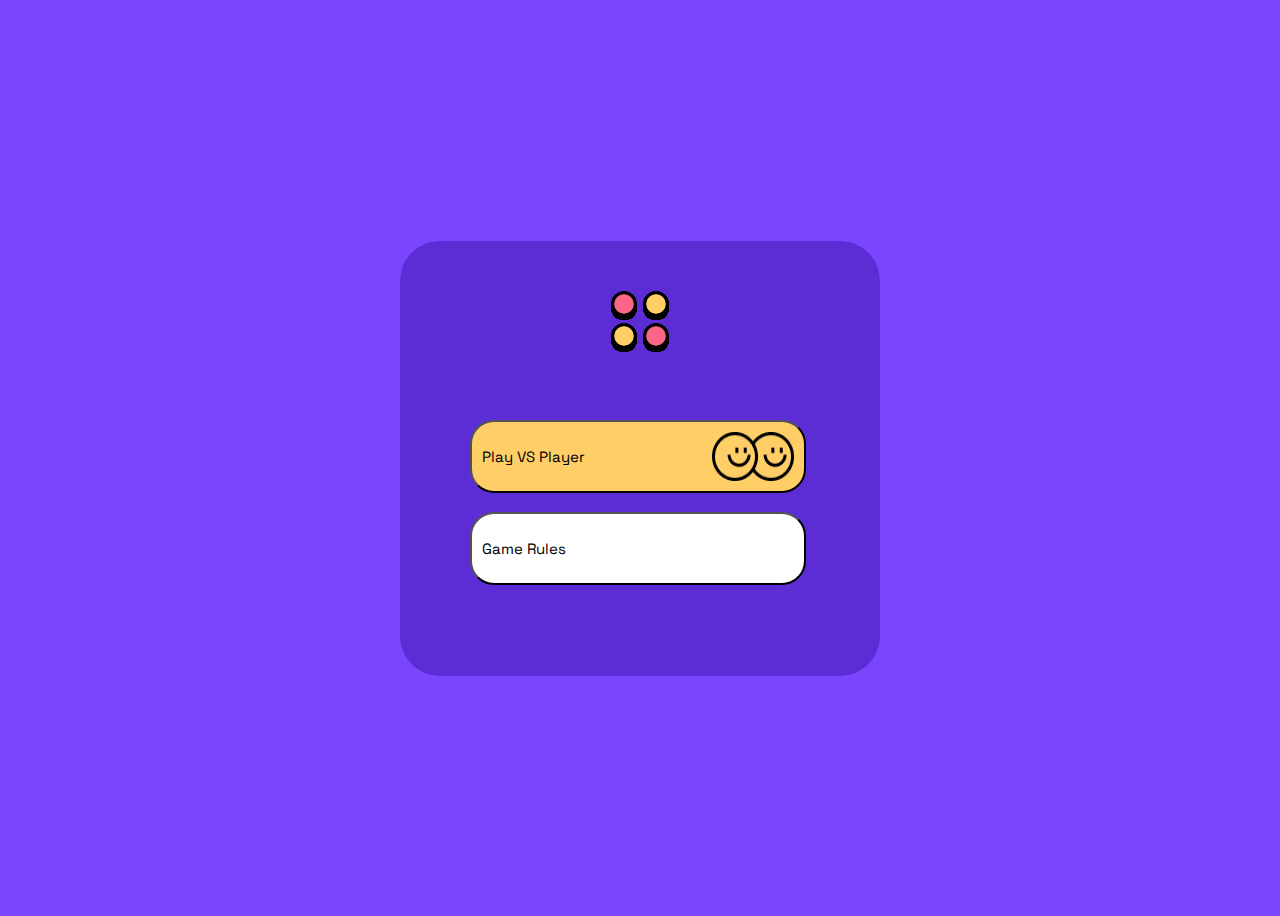
==== commit ddb181ee: "Connect-for-game" ====
--- a/index.html
+++ b/index.html
@@ -6,15 +6,85 @@
     <meta name="viewport" content="width=device-width, initial-scale=1.0">
     <title>Connect For Game</title>
     <link rel="stylesheet" href="./css/main.css">
-</head>
-
+    <link rel="preconnect" href="https://fonts.googleapis.com">
+    <link rel="preconnect" href="https://fonts.gstatic.com" crossorigin>
+    <link rel="preconnect" href="https://fonts.googleapis.com">
+    <link rel="preconnect" href="https://fonts.gstatic.com" crossorigin>
+    <link href="https://fonts.googleapis.com/css2?family=Space+Grotesk:wght@300..700&display=swap" rel="stylesheet">
+    </head>
 
 <img class="background-board" src="./data/svg/png/Path.png" alt="">
-
 
 <body>
     <main class="main-wrapper">
-        <div class="game-board">
+      <div class="game-menu">
+          <div class="game-menu-logo">
+            <svg width="58" height="61" viewBox="0 0 58 61" fill="none" xmlns="http://www.w3.org/2000/svg">
+              <g id="Group 12">
+              <g id="Oval Copy 11" filter="url(#filter0_d_5_5898)">
+              <circle cx="13" cy="13" r="10" fill="#FD6687"/>
+              <circle cx="13" cy="13" r="11.5" stroke="black" stroke-width="3"/>
+              </g>
+              <g id="Oval Copy 25" filter="url(#filter1_d_5_5898)">
+              <circle cx="45" cy="45" r="10" fill="#FD6687"/>
+              <circle cx="45" cy="45" r="11.5" stroke="black" stroke-width="3"/>
+              </g>
+              <g id="Oval Copy 23" filter="url(#filter2_d_5_5898)">
+              <circle cx="45" cy="13" r="10" fill="#FFCE67"/>
+              <circle cx="45" cy="13" r="11.5" stroke="black" stroke-width="3"/>
+              </g>
+              <g id="Oval Copy 24" filter="url(#filter3_d_5_5898)">
+              <circle cx="13" cy="45" r="10" fill="#FFCE67"/>
+              <circle cx="13" cy="45" r="11.5" stroke="black" stroke-width="3"/>
+              </g>
+              </g>
+              <defs>
+              <filter id="filter0_d_5_5898" x="0" y="0" width="26" height="29" filterUnits="userSpaceOnUse" color-interpolation-filters="sRGB">
+              <feFlood flood-opacity="0" result="BackgroundImageFix"/>
+              <feColorMatrix in="SourceAlpha" type="matrix" values="0 0 0 0 0 0 0 0 0 0 0 0 0 0 0 0 0 0 127 0" result="hardAlpha"/>
+              <feOffset dy="3"/>
+              <feColorMatrix type="matrix" values="0 0 0 0 0 0 0 0 0 0 0 0 0 0 0 0 0 0 1 0"/>
+              <feBlend mode="normal" in2="BackgroundImageFix" result="effect1_dropShadow_5_5898"/>
+              <feBlend mode="normal" in="SourceGraphic" in2="effect1_dropShadow_5_5898" result="shape"/>
+              </filter>
+              <filter id="filter1_d_5_5898" x="32" y="32" width="26" height="29" filterUnits="userSpaceOnUse" color-interpolation-filters="sRGB">
+              <feFlood flood-opacity="0" result="BackgroundImageFix"/>
+              <feColorMatrix in="SourceAlpha" type="matrix" values="0 0 0 0 0 0 0 0 0 0 0 0 0 0 0 0 0 0 127 0" result="hardAlpha"/>
+              <feOffset dy="3"/>
+              <feColorMatrix type="matrix" values="0 0 0 0 0 0 0 0 0 0 0 0 0 0 0 0 0 0 1 0"/>
+              <feBlend mode="normal" in2="BackgroundImageFix" result="effect1_dropShadow_5_5898"/>
+              <feBlend mode="normal" in="SourceGraphic" in2="effect1_dropShadow_5_5898" result="shape"/>
+              </filter>
+              <filter id="filter2_d_5_5898" x="32" y="0" width="26" height="29" filterUnits="userSpaceOnUse" color-interpolation-filters="sRGB">
+              <feFlood flood-opacity="0" result="BackgroundImageFix"/>
+              <feColorMatrix in="SourceAlpha" type="matrix" values="0 0 0 0 0 0 0 0 0 0 0 0 0 0 0 0 0 0 127 0" result="hardAlpha"/>
+              <feOffset dy="3"/>
+              <feColorMatrix type="matrix" values="0 0 0 0 0 0 0 0 0 0 0 0 0 0 0 0 0 0 1 0"/>
+              <feBlend mode="normal" in2="BackgroundImageFix" result="effect1_dropShadow_5_5898"/>
+              <feBlend mode="normal" in="SourceGraphic" in2="effect1_dropShadow_5_5898" result="shape"/>
+              </filter>
+              <filter id="filter3_d_5_5898" x="0" y="32" width="26" height="29" filterUnits="userSpaceOnUse" color-interpolation-filters="sRGB">
+              <feFlood flood-opacity="0" result="BackgroundImageFix"/>
+              <feColorMatrix in="SourceAlpha" type="matrix" values="0 0 0 0 0 0 0 0 0 0 0 0 0 0 0 0 0 0 127 0" result="hardAlpha"/>
+              <feOffset dy="3"/>
+              <feColorMatrix type="matrix" values="0 0 0 0 0 0 0 0 0 0 0 0 0 0 0 0 0 0 1 0"/>
+              <feBlend mode="normal" in2="BackgroundImageFix" result="effect1_dropShadow_5_5898"/>
+              <feBlend mode="normal" in="SourceGraphic" in2="effect1_dropShadow_5_5898" result="shape"/>
+              </filter>
+              </defs>
+            </svg>
+          </div>
+          <div class="button-containers">
+              <button class="players-vs-player-btn"> <p class="text-btn"> Play VS Player </p> <img class="img-player-vs-player" src="./data/svg/png/player-vs-player.png"></button></div>
+              <button class="rules-btn"> <p class="text-rules-btn"> Game Rules </p></button>
+            </div>
+        </div>
+      </div>
+        <div class="game-board ">
+
+
+          <div class="rectangle-victory"></div>
+
           <img src="./data/svg/white layer (front).svg" alt="">
           <!-- First row -->
           <div class="game-cell" data-x="0" data-y="0">
@@ -148,6 +218,8 @@
           <div class="game-cell" data-x="6" data-y="5">
             <img src="./data/svg/Oval Jaune.svg" alt="">
           </div>
+        </div>
+        <div class="game-rules">     
         </div>
     </main>
     <script src="./app.js/scrypt.js"></script>
--- a/css/main.css
+++ b/css/main.css
@@ -5,6 +5,7 @@
     --golden-tanoi: #FFCE67;
     --white: #FFF;
     --black: #000;
+
 }
 body {
     background-color: var(--electric-violet);
@@ -23,6 +24,7 @@
 }
 
 .game-board {
+    display: none;
     position: relative;
 }
 
@@ -42,7 +44,6 @@
 }
 
 .game-cell img {
-    display: none; 
     position: absolute; 
     z-index: 2; 
 }
@@ -229,4 +230,88 @@
 .game-cell[data-x="6"][data-y="5"] {
     left: 548px;
     top: 460px;
-}+}
+
+
+
+
+.rectangle-victory {
+    position: absolute;
+    z-index: -1;
+    height: 200px;
+    width: 100%;
+    top: 545px;
+    background-color:var(--purple-heart);
+    border: #000;
+    border-radius: 25px;
+}
+
+
+
+
+/* Game Menue */
+
+
+.game-menu {
+    width: 480px;
+    height: 435px;
+    border-radius: 40px;
+    background-color:var(--purple-heart);
+}
+
+.game-menu-logo {
+    margin-top: 50px;
+    display: flex;
+    justify-content: center;
+    align-items: center;
+}
+
+
+.button-containers {
+    display: flex;
+    width: 100%;
+    height: 110px;
+    align-items: center;
+    margin-top: 50px;
+}
+
+.players-vs-player-btn {
+    background-color:var(--golden-tanoi);
+    width: 70%;
+    border-radius: 24px;
+    color: #000;
+    cursor: pointer;
+    display: flex;
+    padding: 10px;
+    font-family: "Inter", serif;
+    font-size: 15px;
+    margin-left: 70px;
+}
+
+.text-btn {
+    display: flex;
+    width: 100%;
+    font-family: "Space Grotesk", serif;
+}
+
+
+.rules-btn {
+    background-color:var(--white);
+    width: 70%;
+    border-radius: 24px;
+    color: #000;
+    cursor: pointer;
+    display: flex;
+    padding: 10px;
+    font-family: "Inter", serif;
+    font-size: 15px;
+    margin-left: 70px;
+}
+
+.text-rules-btn {
+    display: flex;
+    width: 100%;
+    font-family: "Space Grotesk", serif;
+}
+
+
